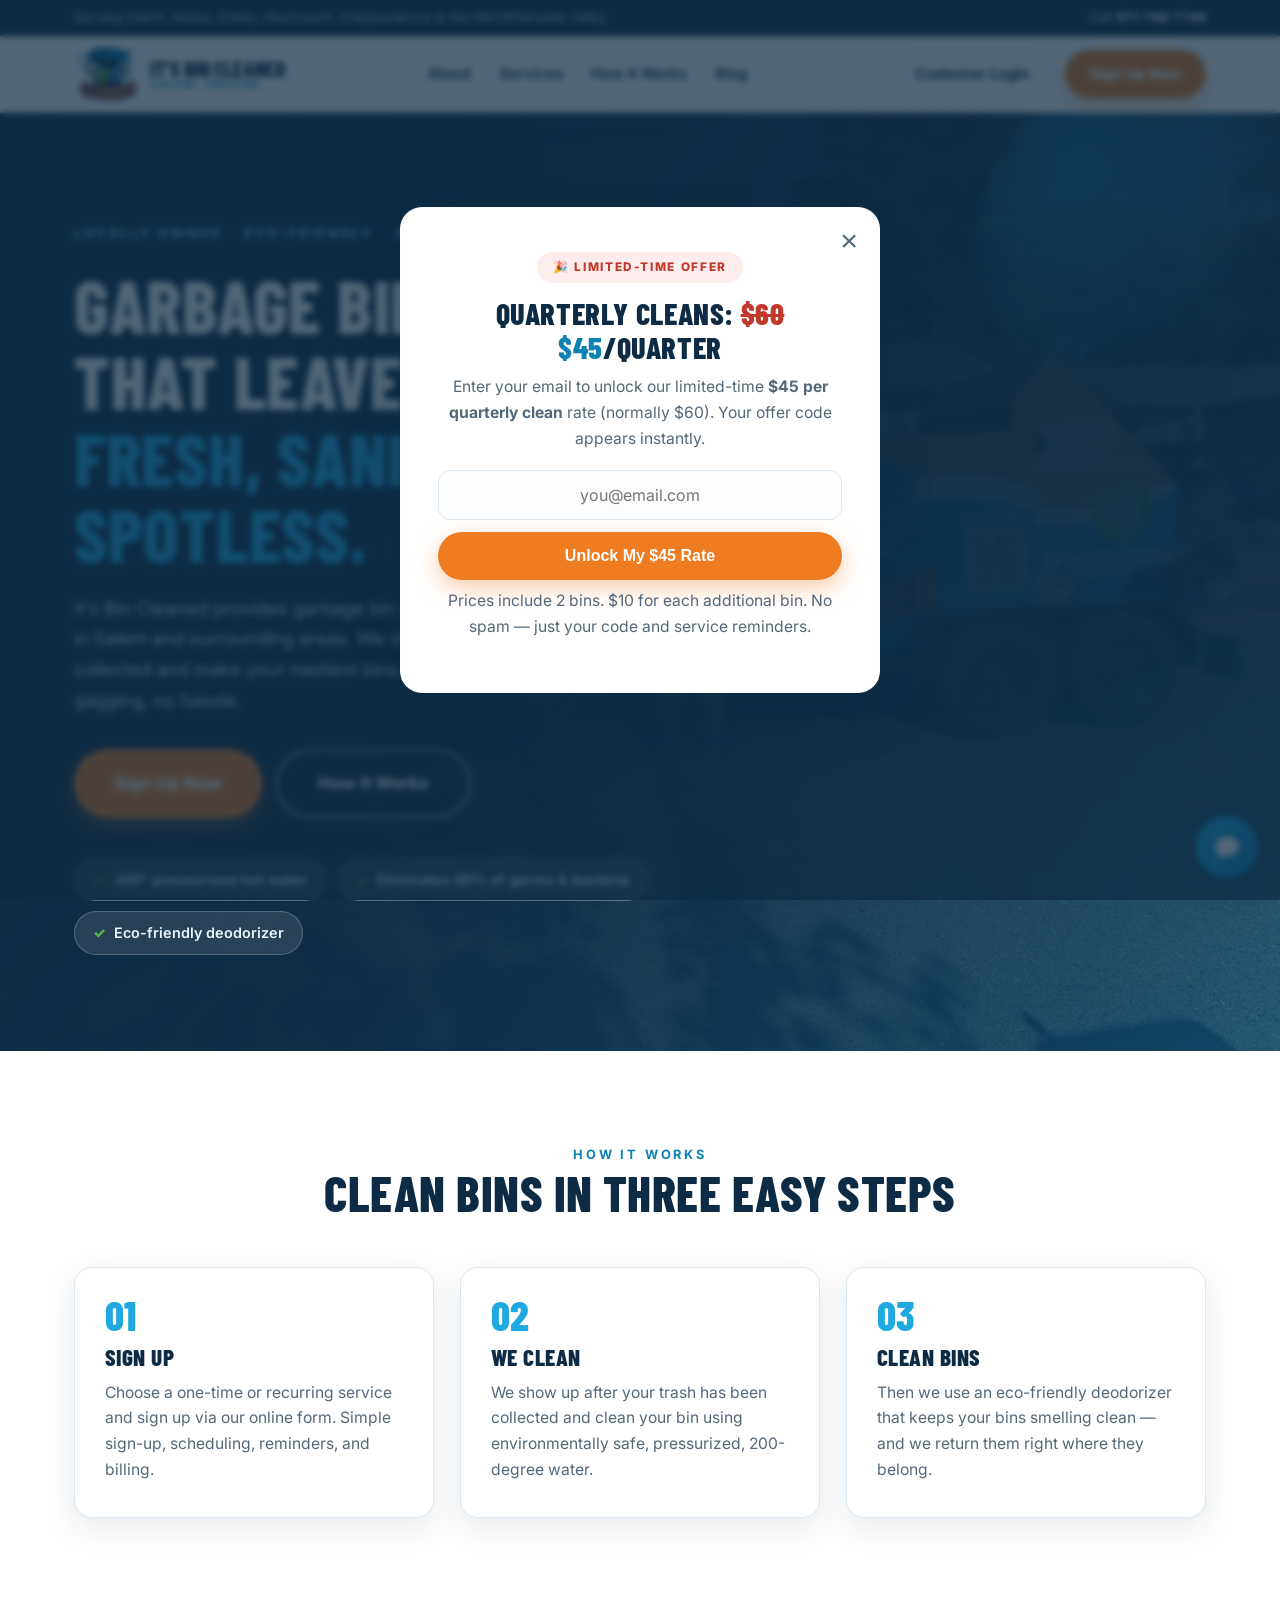
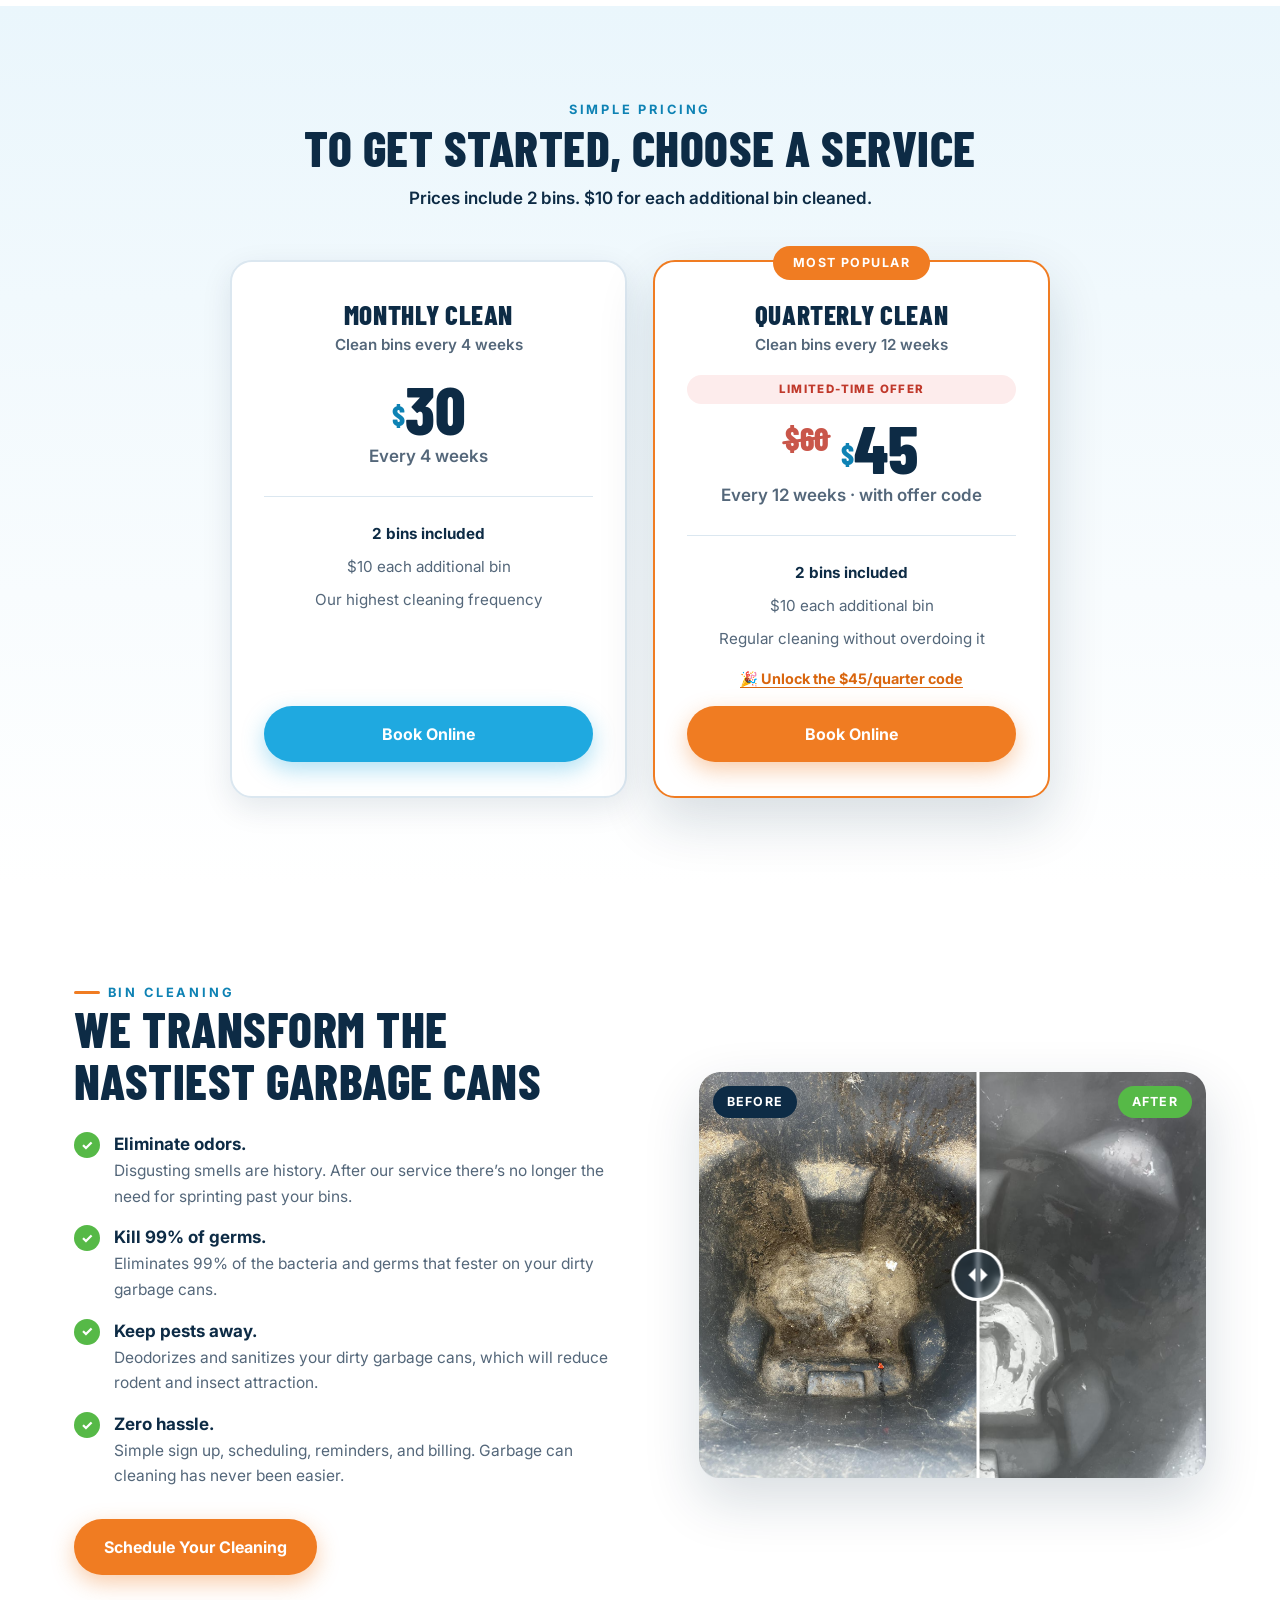
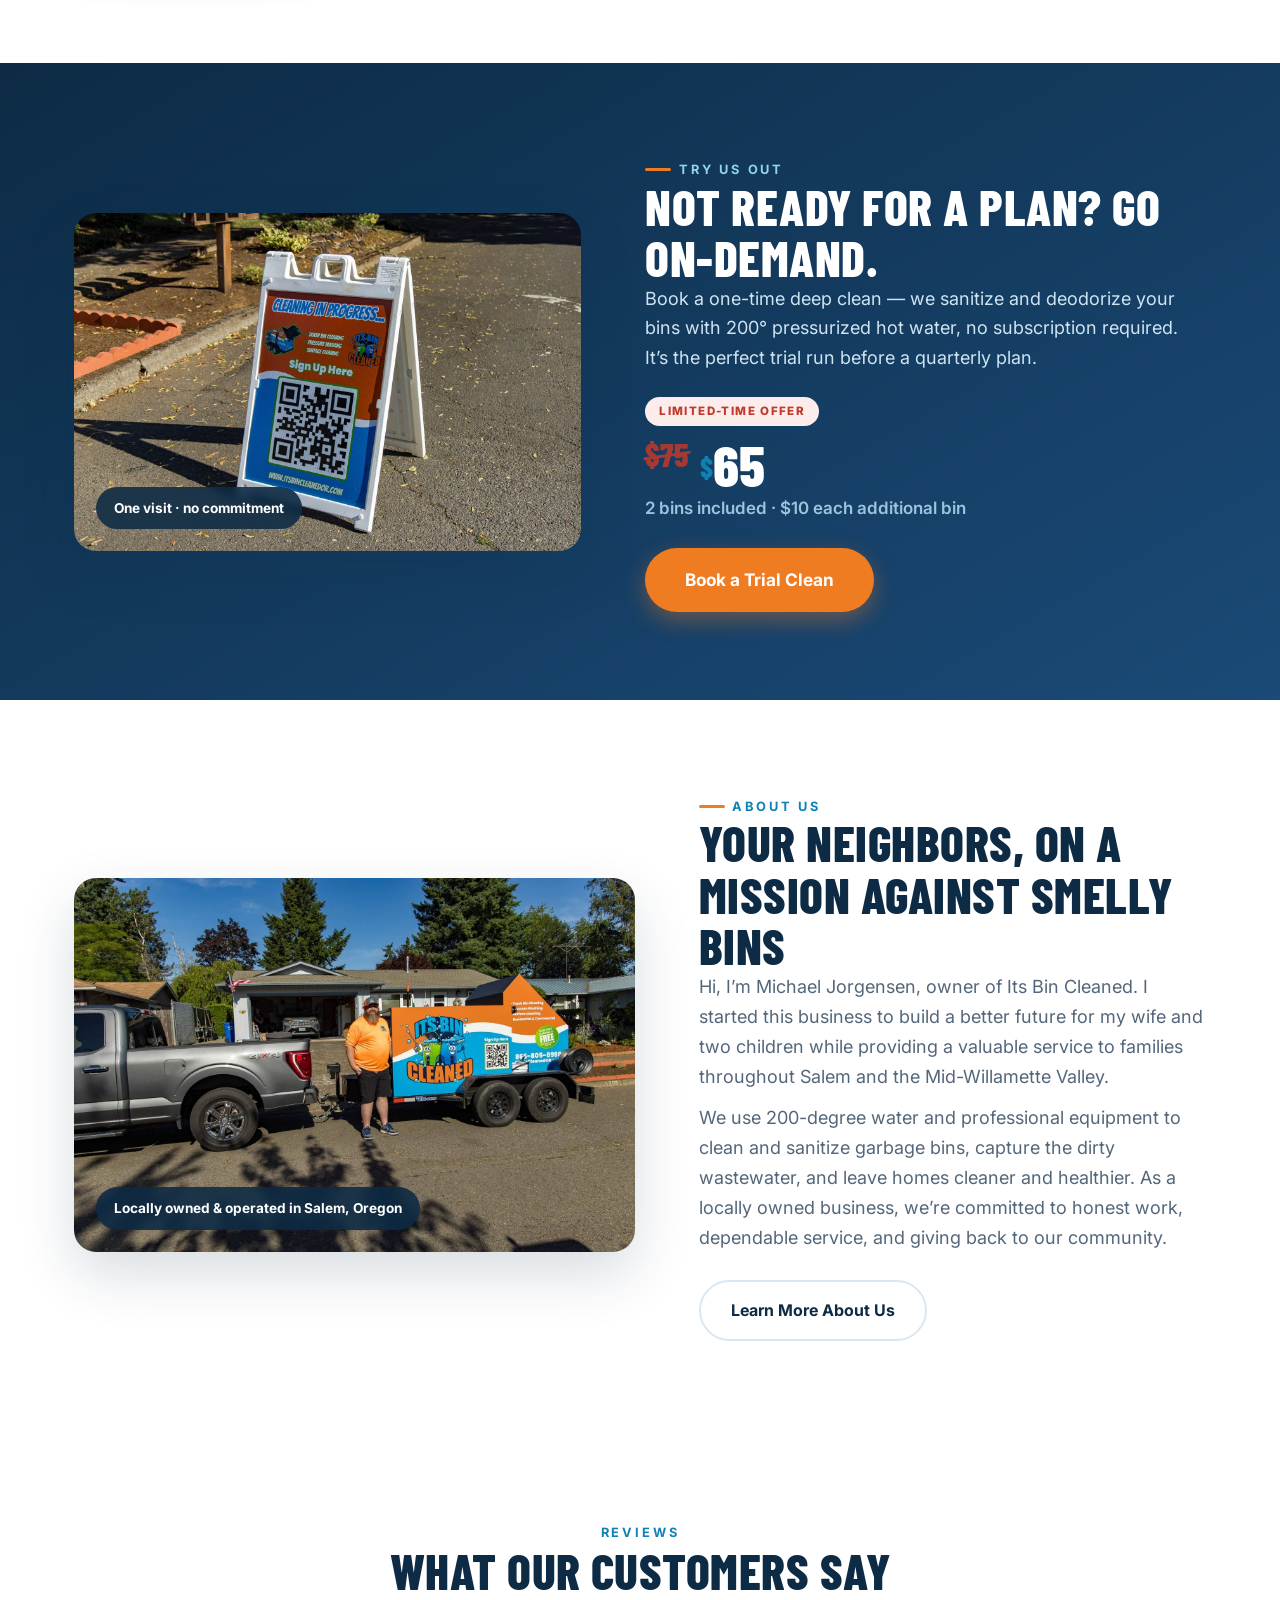
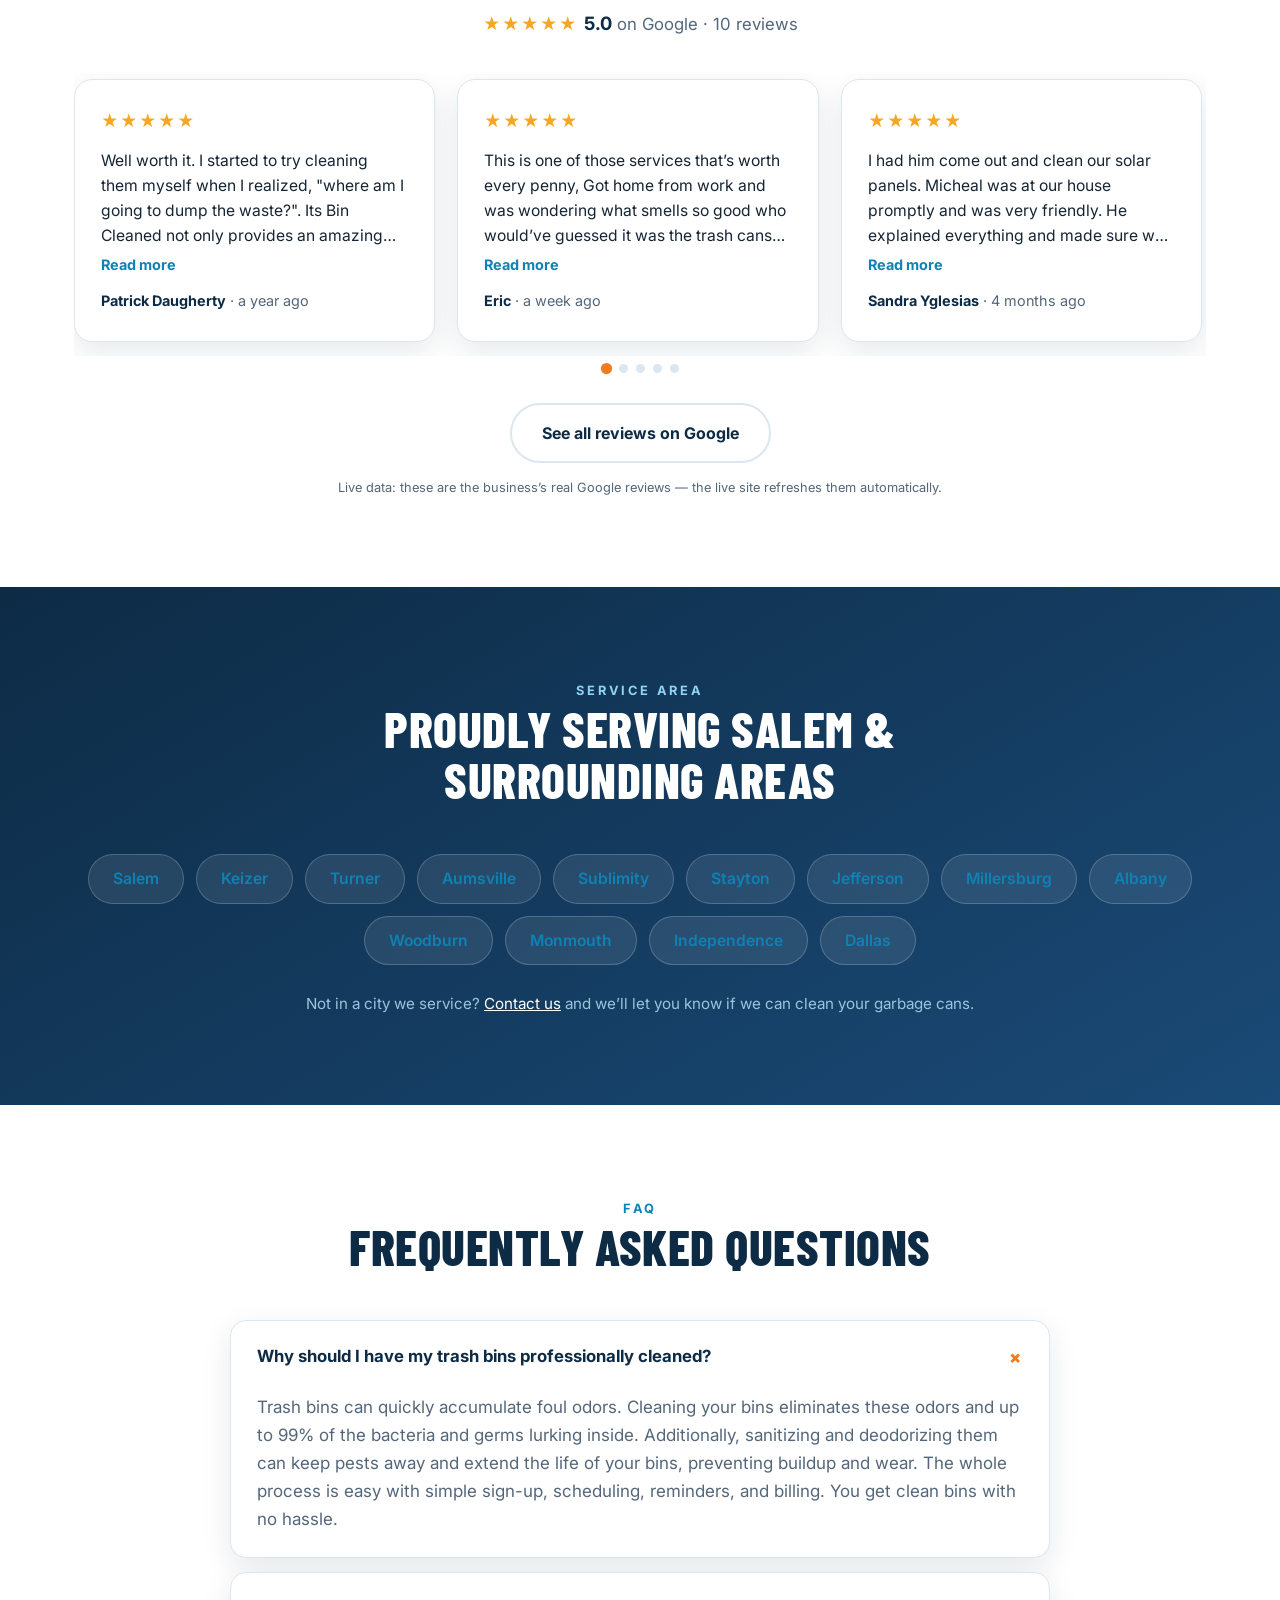
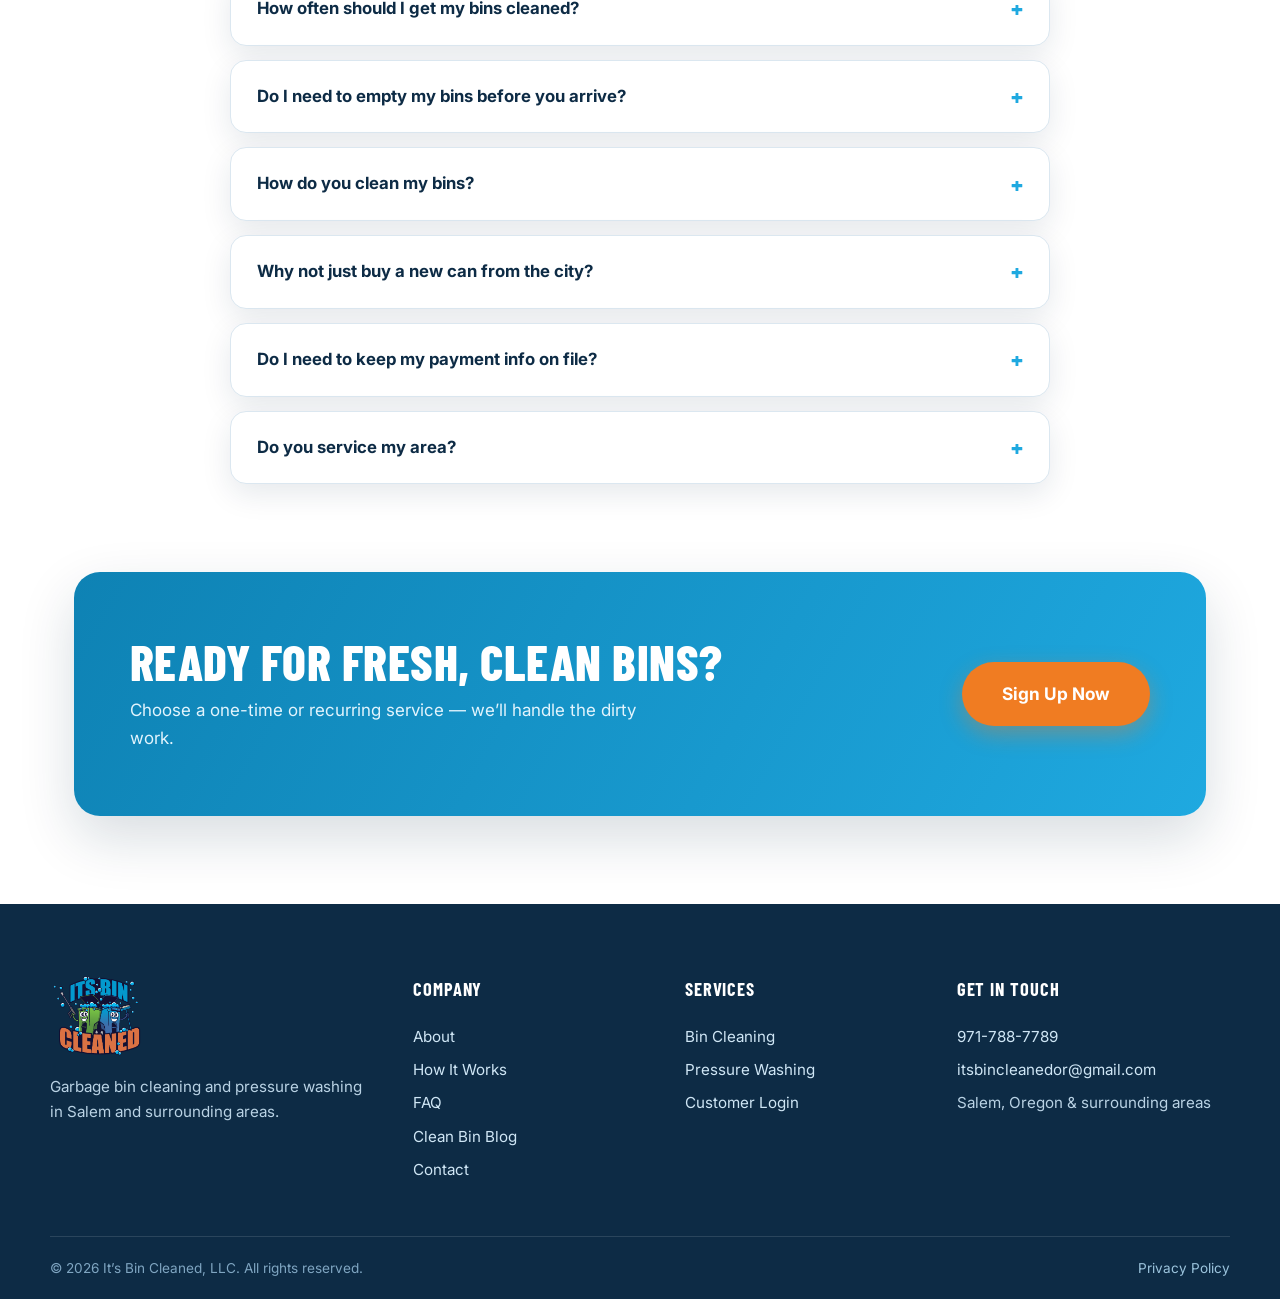
==== index.html @ 4ec465d2 "Remove pressure washing section from homepage; restore clean on-demand band Co-Authored-By: Claude F" ====
<!DOCTYPE html>
<html lang="en">
<head>
<meta charset="UTF-8">
<meta name="viewport" content="width=device-width, initial-scale=1">
<title>It’s Bin Cleaned – Garbage Bin & Pressure Washing in Salem, OR</title>
<meta name="robots" content="noindex, nofollow">
<meta name="description" content="It’s Bin Cleaned offers eco‑friendly garbage‑bin cleaning and pressure‑washing services in Salem and surrounding areas.">
<link rel="preconnect" href="https://fonts.googleapis.com">
<link href="https://fonts.googleapis.com/css2?family=Barlow+Condensed:wght@700;800&family=Inter:wght@400;600;700;800&display=swap" rel="stylesheet">
<link rel="stylesheet" href="assets/main.css">
</head>
<body>

<header class="site-header">
  <div class="topbar">
    <div class="wrap">
      <span class="tb-areas">Serving Salem, Keizer, Dallas, Monmouth, Independence &amp; the Mid-Willamette Valley</span>
      <span>Call <a href="tel:9717887789">971-788-7789</a></span>
    </div>
  </div>
  <div class="wrap nav-row">
    <a class="brand" href="index.html">
      <img src="assets/logo.png" alt="It's Bin Cleaned logo">
      <span class="brand-name">It’s Bin Cleaned<span>Salem, Oregon</span></span>
    </a>
    <nav class="main-nav" id="mainNav">
      <ul>
        <li><a href="#">About</a>
          <ul>
            <li><a href="#faq">FAQ</a></li>
          </ul>
        </li>
        <li><a href="#">Services</a>
          <ul>
            <li><a href="#">Bin Cleaning</a></li>
            <li><a href="#">Pressure Washing</a></li>
          </ul>
        </li>
        <li><a href="#how">How It Works</a></li>
        <li><a href="#">Blog</a></li>
      </ul>
    </nav>
    <div class="header-cta">
      <a class="btn btn-outline" href="https://itsbincleanedor.iserviceroutes.com" target="_blank" rel="noopener">Customer Login</a>
      <a class="btn btn-primary" href="#pricing">Sign Up Now</a>
      <button class="nav-toggle" id="navToggle" aria-label="Menu"><span></span><span></span><span></span></button>
    </div>
  </div>
</header>

<!-- HERO -->
<section class="hero">
  <div class="hero-bg" style="background-image:url('assets/tech-trailer.jpg')"></div>
  <div class="hero-fade"></div>
  <div class="bubbles"></div>
  <div class="wrap">
    <div class="hero-inner">
      <div class="hero-badges"><span>Locally Owned</span><span>Eco-Friendly</span><span>Salem &amp; Surrounding Areas</span></div>
      <h1>Garbage bin cleaning that leaves your cans <em>fresh, sanitized &amp; spotless.</em></h1>
      <p>It’s Bin Cleaned provides garbage bin cleaning and pressure washing in Salem and surrounding areas. We show up after your trash is collected and make your nastiest bins like new — no hoses, no gagging, no hassle.</p>
      <div class="hero-actions">
        <a class="btn btn-primary btn-lg" href="#pricing">Sign Up Now</a>
        <a class="btn btn-ghost btn-lg" href="#how">How It Works</a>
      </div>
      <div class="hero-chips">
        <span class="chip">200° pressurized hot water</span>
        <span class="chip">Eliminates 99% of germs &amp; bacteria</span>
        <span class="chip">Eco-friendly deodorizer</span>
      </div>
    </div>
  </div>
</section>

<!-- HOW IT WORKS -->
<section class="section" id="how">
  <div class="wrap">
    <div class="section-head center">
      <span class="kicker">How It Works</span>
      <h2>Clean bins in three easy steps</h2>
    </div>
    <div class="grid grid-3">
      <div class="card step-card">
        <div class="step-num">01</div>
        <h3>Sign Up</h3>
        <p>Choose a one-time or recurring service and sign up via our online form. Simple sign-up, scheduling, reminders, and billing.</p>
      </div>
      <div class="card step-card">
        <div class="step-num">02</div>
        <h3>We Clean</h3>
        <p>We show up after your trash has been collected and clean your bin using environmentally safe, pressurized, 200-degree water.</p>
      </div>
      <div class="card step-card">
        <div class="step-num">03</div>
        <h3>Clean Bins</h3>
        <p>Then we use an eco-friendly deodorizer that keeps your bins smelling clean — and we return them right where they belong.</p>
      </div>
    </div>
  </div>
</section>

<!-- PRICING -->
<section class="section pricing-section" id="pricing">
  <div class="wrap">
    <div class="section-head center">
      <span class="kicker">Simple Pricing</span>
      <h2>To get started, choose a service</h2>
      <p class="price-note">Prices include 2 bins. $10 for each additional bin cleaned.</p>
    </div>
    <div class="grid grid-2 price-grid price-grid-2">
      <div class="price-card">
        <h3>Monthly Clean</h3>
        <p class="freq">Clean bins every 4 weeks</p>
        <div class="price-amount"><sup>$</sup>30</div>
        <p class="price-per">Every 4 weeks</p>
        <ul class="price-includes">
          <li><strong>2 bins included</strong></li>
          <li>$10 each additional bin</li>
          <li>Our highest cleaning frequency</li>
        </ul>
        <a class="btn btn-blue" href="https://itsbincleanedor.iserviceroutes.com/checkout.html?prId=T6NJ2P6HB8DCC8E6B18ADA303736C33E60BF7E45E9E74D48C61215522068F731F6551E4F" target="_blank" rel="noopener">Book Online</a>
      </div>
      <div class="price-card popular">
        <span class="popular-tag">Most Popular</span>
        <h3>Quarterly Clean</h3>
        <p class="freq">Clean bins every 12 weeks</p>
        <div class="offer-flag">Limited-Time Offer</div>
        <div class="price-amount"><span class="price-compare">$60</span><sup>$</sup>45</div>
        <p class="price-per">Every 12 weeks &middot; with offer code</p>
        <ul class="price-includes">
          <li><strong>2 bins included</strong></li>
          <li>$10 each additional bin</li>
          <li>Regular cleaning without overdoing it</li>
        </ul>
        <button type="button" class="offer-link js-open-offer">&#127881; Unlock the $45/quarter code</button>
        <a class="btn btn-primary" href="https://itsbincleanedor.iserviceroutes.com/checkout.html?prId=AEEMMD9C8D7D50AEBC8DDB5373598B0B365D0BDE9B2D2D3ED769F300CF2C013D10E8C121" target="_blank" rel="noopener">Book Online</a>
      </div>
    </div>
  </div>
</section>

<!-- WHY / BENEFITS -->
<section class="section">
  <div class="wrap split">
    <div>
      <span class="kicker">Bin Cleaning</span>
      <h2>We transform the nastiest garbage cans</h2>
      <ul class="checklist">
        <li><span class="ck">✓</span><div><strong>Eliminate odors.</strong><p>Disgusting smells are history. After our service there’s no longer the need for sprinting past your bins.</p></div></li>
        <li><span class="ck">✓</span><div><strong>Kill 99% of germs.</strong><p>Eliminates 99% of the bacteria and germs that fester on your dirty garbage cans.</p></div></li>
        <li><span class="ck">✓</span><div><strong>Keep pests away.</strong><p>Deodorizes and sanitizes your dirty garbage cans, which will reduce rodent and insect attraction.</p></div></li>
        <li><span class="ck">✓</span><div><strong>Zero hassle.</strong><p>Simple sign up, scheduling, reminders, and billing. Garbage can cleaning has never been easier.</p></div></li>
      </ul>
      <a class="btn btn-primary" href="#pricing">Schedule Your Cleaning</a>
    </div>
    <div class="split-media">
      <div class="ba-slider">
        <img src="assets/ba-grey-after.jpg" alt="After — a spotless, sanitized bin">
        <div class="ba-top"><img src="assets/ba-grey-before.jpg" alt="Before — a filthy bin"></div>
        <div class="ba-line"><span class="ba-knob"></span></div>
        <span class="ba-cap before">Before</span>
        <span class="ba-cap after">After</span>
      </div>
    </div>
  </div>
</section>


<!-- ON-DEMAND / TRIAL -->
<section class="section band">
  <div class="wrap split rev">
    <div class="split-media">
      <img src="assets/sign.jpg" alt="It's Bin Cleaned cleaning in progress sign">
      <span class="media-tag">One visit &middot; no commitment</span>
    </div>
    <div>
      <span class="kicker" style="color:#8fd4f2">Try Us Out</span>
      <h2>Not ready for a plan? Go on-demand.</h2>
      <p class="lead">Book a one-time deep clean &mdash; we sanitize and deodorize your bins with 200&deg; pressurized hot water, no subscription required. It&rsquo;s the perfect trial run before a quarterly plan.</p>
      <div class="ondemand-inline">
        <div class="offer-flag">Limited-Time Offer</div>
        <div class="price-amount" style="color:#fff"><span class="price-compare">$75</span><sup>$</sup><span style="color:#fff">65</span></div>
        <p class="price-per" style="color:#9cc4dd">2 bins included &middot; $10 each additional bin</p>
      </div>
      <a class="btn btn-primary btn-lg" href="https://itsbincleanedor.iserviceroutes.com/TryUsOut/checkout.html" target="_blank" rel="noopener">Book a Trial Clean</a>
    </div>
  </div>
</section>

<!-- ABOUT -->
<section class="section">
  <div class="wrap split">
    <div class="split-media">
      <img src="assets/tech-trailer.jpg" alt="Owner Michael Jorgensen with the It's Bin Cleaned trailer">
      <span class="media-tag">Locally owned &amp; operated in Salem, Oregon</span>
    </div>
    <div>
      <span class="kicker">About Us</span>
      <h2>Your neighbors, on a mission against smelly bins</h2>
      <p class="lead">Hi, I’m Michael Jorgensen, owner of Its Bin Cleaned. I started this business to build a better future for my wife and two children while providing a valuable service to families throughout Salem and the Mid-Willamette Valley.</p>
      <p class="lead" style="margin-top:12px">We use 200-degree water and professional equipment to clean and sanitize garbage bins, capture the dirty wastewater, and leave homes cleaner and healthier. As a locally owned business, we’re committed to honest work, dependable service, and giving back to our community.</p>
      <a class="btn btn-outline" style="margin-top:28px" href="#">Learn More About Us</a>
    </div>
  </div>
</section>

<!-- GOOGLE REVIEWS (preview shows sample cards — live site pulls real Google reviews via Places API) -->
<section class="section reviews-section">
  <div class="wrap">
    <div class="section-head center" style="margin-bottom:34px">
      <span class="kicker">Reviews</span>
      <h2>What our customers say</h2>
      <p class="rev-agg"><span class="rev-stars">★★★★★</span><strong>5.0</strong> on Google · 10 reviews</p>
    </div>
    <div class="rev-carousel" data-linkable="1">
      <div class="rev-track">
          <blockquote class="rev-card" data-review-url="https://www.google.com/maps/contrib/110021182449052267607/reviews">
            <span class="rev-stars">★★★★★</span>
            <p class="rev-text clamp4">Well worth it. I started to try cleaning them myself when I realized, &quot;where am I going to dump the waste?&quot;. Its Bin Cleaned not only provides an amazing service it is eco friendly and gives home owners a responsible way to get rid of waste (ie not dumping nasty waste water in the streets). Also great customer service and communication.  5-stars all day.</p>
            <footer><strong>Patrick Daugherty</strong> · <span>a year ago</span></footer>
          </blockquote>
          <blockquote class="rev-card" data-review-url="https://www.google.com/maps/contrib/115891867887759428416/reviews">
            <span class="rev-stars">★★★★★</span>
            <p class="rev-text clamp4">This is one of those services that’s worth every penny, Got home from work and was wondering what smells so good who would’ve guessed it was the trash cans 10/10 recommend this service!</p>
            <footer><strong>Eric</strong> · <span>a week ago</span></footer>
          </blockquote>
          <blockquote class="rev-card" data-review-url="https://www.google.com/maps/contrib/115898729878051631211/reviews">
            <span class="rev-stars">★★★★★</span>
            <p class="rev-text clamp4">I had him come out and clean our solar panels.  Micheal was at our house promptly and was very friendly.  He explained everything and made sure we had our panels turned off then turned back on after the cleaning.  He did a great job and was professional. I wish I had before and after pictures because they look brand new!! I would recommend him for any cleaning need.  I Wil definitely have him out again when they need cleaning.</p>
            <footer><strong>Sandra Yglesias</strong> · <span>4 months ago</span></footer>
          </blockquote>
          <blockquote class="rev-card" data-review-url="https://www.google.com/maps/contrib/104339186506409898502/reviews">
            <span class="rev-stars">★★★★★</span>
            <p class="rev-text clamp4">Awesome service to Homeowner to have the garbage/yard debris bins clean. They not only clean inside but clean the outside.  They also move the bins back up to house.  The fragrance they spray when done is very pleasant.  They get 100% from me and I highly recommend. 💗💗 Homeowner Linda</p>
            <footer><strong>Linda Zollner</strong> · <span>a year ago</span></footer>
          </blockquote>
          <blockquote class="rev-card" data-review-url="https://www.google.com/maps/contrib/117979692772365015786/reviews">
            <span class="rev-stars">★★★★★</span>
            <p class="rev-text clamp4">They did an incredible job cleaning my bins and power washing my deck and sidewalk. Highly recommended!</p>
            <footer><strong>Jacob Espinoza</strong> · <span>a year ago</span></footer>
          </blockquote>
        </div>
      <div class="rev-dots" role="tablist"></div>
    </div>
    <p class="center" style="margin-top:30px">
      <a class="btn btn-outline" href="https://maps.google.com/?cid=12427681249210747941" target="_blank" rel="noopener">See all reviews on Google</a>
    </p>
    <p class="center" style="margin-top:14px;font-size:.8rem;color:var(--muted)">Live data: these are the business’s real Google reviews — the live site refreshes them automatically.</p>
  </div>
</section>

<!-- SERVICE AREAS -->
<section class="section band">
  <div class="wrap center">
    <div class="section-head center">
      <span class="kicker" style="color:#8fd4f2">Service Area</span>
      <h2>Proudly serving Salem &amp; surrounding areas</h2>
    </div>
    <div class="area-grid" style="justify-content:center">
      <a class="area-pill" href="bin-cleaning-salem.html" title="Preview: all cities open the Salem sample page">Salem</a>
      <a class="area-pill" href="bin-cleaning-salem.html" title="Preview: all cities open the Salem sample page">Keizer</a>
      <a class="area-pill" href="bin-cleaning-salem.html" title="Preview: all cities open the Salem sample page">Turner</a>
      <a class="area-pill" href="bin-cleaning-salem.html" title="Preview: all cities open the Salem sample page">Aumsville</a>
      <a class="area-pill" href="bin-cleaning-salem.html" title="Preview: all cities open the Salem sample page">Sublimity</a>
      <a class="area-pill" href="bin-cleaning-salem.html" title="Preview: all cities open the Salem sample page">Stayton</a>
      <a class="area-pill" href="bin-cleaning-salem.html" title="Preview: all cities open the Salem sample page">Jefferson</a>
      <a class="area-pill" href="bin-cleaning-salem.html" title="Preview: all cities open the Salem sample page">Millersburg</a>
      <a class="area-pill" href="bin-cleaning-salem.html" title="Preview: all cities open the Salem sample page">Albany</a>
      <a class="area-pill" href="bin-cleaning-salem.html" title="Preview: all cities open the Salem sample page">Woodburn</a>
      <a class="area-pill" href="bin-cleaning-salem.html" title="Preview: all cities open the Salem sample page">Monmouth</a>
      <a class="area-pill" href="bin-cleaning-salem.html" title="Preview: all cities open the Salem sample page">Independence</a>
      <a class="area-pill" href="bin-cleaning-salem.html" title="Preview: all cities open the Salem sample page">Dallas</a>
    </div>
    <p class="foot-note">Not in a city we service? <a href="#">Contact us</a> and we’ll let you know if we can clean your garbage cans.</p>
  </div>
</section>

<!-- FAQ -->
<section class="section" id="faq">
  <div class="wrap">
    <div class="section-head center">
      <span class="kicker">FAQ</span>
      <h2>Frequently asked questions</h2>
    </div>
    <div class="faq-list">
      <details class="faq-item" open>
        <summary>Why should I have my trash bins professionally cleaned?</summary>
        <div class="faq-body">Trash bins can quickly accumulate foul odors. Cleaning your bins eliminates these odors and up to 99% of the bacteria and germs lurking inside. Additionally, sanitizing and deodorizing them can keep pests away and extend the life of your bins, preventing buildup and wear. The whole process is easy with simple sign-up, scheduling, reminders, and billing. You get clean bins with no hassle.</div>
      </details>
      <details class="faq-item">
        <summary>How often should I get my bins cleaned?</summary>
        <div class="faq-body">We recommend monthly cleaning, but this can vary depending on your trash volume and household size.</div>
      </details>
      <details class="faq-item">
        <summary>Do I need to empty my bins before you arrive?</summary>
        <div class="faq-body">Yes, we need empty garbage cans to clean. We schedule your stops to arrive the day after trash pickup to help minimize any garbage in your cans. If you have to put garbage in your cans before cleaning, please bag the trash and we will remove it and put it back.</div>
      </details>
      <details class="faq-item">
        <summary>How do you clean my bins?</summary>
        <div class="faq-body">We use a 200-degree high pressure system that kills 99% of bacteria inside of the bin, and then we blast the entire outside of the bin leaving it clean and sanitized, after spraying it with a deodorizer.</div>
      </details>
      <details class="faq-item">
        <summary>Why not just buy a new can from the city?</summary>
        <div class="faq-body">You could &mdash; but most cities only let you swap <b>one can per year</b>, and it typically costs about <b>$50</b>. And a brand-new can starts collecting the same grime on day one. For less than the price of that single swap, our quarterly plan deep-cleans and sanitizes your bins <b>four times a year</b> &mdash; so they stay fresh all year long, not just the week the new can shows up.</div>
      </details>
      <details class="faq-item">
        <summary>Do I need to keep my payment info on file?</summary>
        <div class="faq-body">Yes, you will need to enter your payment info on a secure payment portal for a recurring service.</div>
      </details>
      <details class="faq-item">
        <summary>Do you service my area?</summary>
        <div class="faq-body">Our service areas: Salem, Keizer, Turner, Aumsville, Sublimity, Stayton, Jefferson, Millersburg, Albany, and Woodburn. If you are not in a city we service but would like to see if we can clean your garbage cans, please contact us.</div>
      </details>
    </div>
  </div>
</section>

<!-- CTA -->
<section class="section" style="padding-top:0">
  <div class="wrap">
    <div class="cta-banner">
      <div>
        <h2>Ready for fresh, clean bins?</h2>
        <p>Choose a one-time or recurring service — we’ll handle the dirty work.</p>
      </div>
      <a class="btn btn-primary btn-lg" href="#pricing">Sign Up Now</a>
    </div>
  </div>
</section>

<footer class="site-footer">
  <div class="wrap footer-grid">
    <div class="footer-brand">
      <img src="assets/logo.png" alt="It's Bin Cleaned logo">
      <p>Garbage bin cleaning and pressure washing in Salem and surrounding areas.</p>
    </div>
    <div>
      <h4>Company</h4>
      <ul>
        <li><a href="#">About</a></li>
        <li><a href="#">How It Works</a></li>
        <li><a href="#">FAQ</a></li>
        <li><a href="#">Clean Bin Blog</a></li>
        <li><a href="#">Contact</a></li>
      </ul>
    </div>
    <div>
      <h4>Services</h4>
      <ul>
        <li><a href="#">Bin Cleaning</a></li>
        <li><a href="#">Pressure Washing</a></li>
        <li><a href="https://itsbincleanedor.iserviceroutes.com" target="_blank" rel="noopener">Customer Login</a></li>
      </ul>
    </div>
    <div>
      <h4>Get In Touch</h4>
      <ul>
        <li><a href="tel:9717887789">971-788-7789</a></li>
        <li><a href="mailto:itsbincleanedor@gmail.com">itsbincleanedor@gmail.com</a></li>
        <li>Salem, Oregon &amp; surrounding areas</li>
      </ul>
    </div>
  </div>
  <div class="wrap footer-bottom">
    <span>© 2026 It’s Bin Cleaned, LLC. All rights reserved.</span>
    <span><a href="#">Privacy Policy</a></span>
  </div>
</footer>


<script>
document.getElementById('navToggle').addEventListener('click',function(){
  document.getElementById('mainNav').classList.toggle('open');
});
</script>

<!-- Limited-time quarterly offer popup (preview demo mode: email not stored) -->
<div class="ibc-modal" id="ibcOfferModal" hidden data-code="CLEAN45">
  <div class="ibc-modal-backdrop" data-close></div>
  <div class="ibc-modal-card" role="dialog" aria-modal="true" aria-labelledby="ibcOfferTitle">
    <button type="button" class="ibc-modal-x" data-close aria-label="Close">&times;</button>
    <div class="ibc-modal-step" data-step="form">
      <div class="ibc-modal-flag">&#127881; Limited-Time Offer</div>
      <h3 id="ibcOfferTitle">Quarterly cleans: <s>$60</s> <em>$45</em>/quarter</h3>
      <p>Enter your email to unlock our limited-time <b>$45 per quarterly clean</b> rate (normally $60). Your offer code appears instantly.</p>
      <form class="ibc-offer-form" novalidate>
        <p class="ibc-hp" aria-hidden="true"><input type="text" name="ibc_website" tabindex="-1" autocomplete="off"></p>
        <input type="email" name="email" required placeholder="you@email.com" aria-label="Email address">
        <button type="submit" class="btn btn-primary">Unlock My $45 Rate</button>
      </form>
      <p class="ibc-modal-fine">Prices include 2 bins. $10 for each additional bin. No spam &mdash; just your code and service reminders.</p>
      <p class="ibc-offer-err" hidden>Please enter a valid email address.</p>
    </div>
    <div class="ibc-modal-step" data-step="done" hidden>
      <div class="ibc-modal-flag ok">&#10003; Offer Unlocked</div>
      <h3>Your code:</h3>
      <div class="ibc-offer-code">CLEAN45</div>
      <p>Use this code when you sign up for a <b>Quarterly Clean</b> to lock in $45/quarter.</p>
      <a class="btn btn-primary btn-lg" href="https://itsbincleanedor.iserviceroutes.com/checkout.html?prId=AEEMMD9C8D7D50AEBC8DDB5373598B0B365D0BDE9B2D2D3ED769F300CF2C013D10E8C121" target="_blank" rel="noopener">Sign Up with My Code</a>
    </div>
  </div>
</div>
<script>
(function () {
  var modal = document.getElementById('ibcOfferModal');
  if (!modal) return;
  var KEY = 'ibc_offer_seen_preview';
  function open() { modal.hidden = false; document.body.style.overflow = 'hidden'; }
  function close() { modal.hidden = true; document.body.style.overflow = ''; try { localStorage.setItem(KEY, '1'); } catch (e) {} }
  modal.addEventListener('click', function (e) { if (e.target.hasAttribute && e.target.hasAttribute('data-close')) close(); });
  document.addEventListener('keydown', function (e) { if (e.key === 'Escape' && !modal.hidden) close(); });
  document.addEventListener('click', function (e) {
    var btn = e.target.closest && e.target.closest('.js-open-offer');
    if (btn) { e.preventDefault(); open(); }
  });
  var seen = false;
  try { seen = localStorage.getItem(KEY) === '1'; } catch (e) {}
  if (!seen) setTimeout(open, 2600);
  modal.querySelector('.ibc-offer-form').addEventListener('submit', function (e) {
    e.preventDefault();
    var email = modal.querySelector('input[type=email]').value.trim();
    var err = modal.querySelector('.ibc-offer-err');
    if (!/^[^@\s]+@[^@\s]+\.[^@\s]+$/.test(email)) { err.hidden = false; return; }
    err.hidden = true;
    modal.querySelector('[data-step=form]').hidden = true;
    modal.querySelector('[data-step=done]').hidden = false;
    try { localStorage.setItem(KEY, '1'); } catch (e) {}
  });
})();
</script>


<!-- CORNER CHAT WIDGET (demo mode in preview) -->
<div class="ibc-chat" id="ibcChat"
  data-endpoint=""
  data-areas="Salem, Keizer, Turner, Aumsville, Sublimity, Stayton, Jefferson, Millersburg, Albany, Woodburn, Monmouth, Independence, Dallas"
  data-price-month="30" data-price-quart="45" data-price-once="65"
  data-regular-quart="60" data-regular-once="75"
  data-checkout-month="https://itsbincleanedor.iserviceroutes.com/checkout.html?prId=T6NJ2P6HB8DCC8E6B18ADA303736C33E60BF7E45E9E74D48C61215522068F731F6551E4F"
  data-checkout-quart="https://itsbincleanedor.iserviceroutes.com/checkout.html?prId=AEEMMD9C8D7D50AEBC8DDB5373598B0B365D0BDE9B2D2D3ED769F300CF2C013D10E8C121"
  data-checkout-once="https://itsbincleanedor.iserviceroutes.com/TryUsOut/checkout.html"
  data-pw-url="#" data-how-url="#how">
  <button class="ibc-chat-bubble" id="ibcChatBubble" aria-label="Chat with us" aria-expanded="false">
    <svg class="ic-chat" viewBox="0 0 24 24" aria-hidden="true"><path d="M12 3C6.5 3 2 6.9 2 11.7c0 2.2 1 4.3 2.6 5.8-.2 1.5-.8 2.9-1.7 4 1.9-.2 3.7-.9 5.2-2 1.2.4 2.5.6 3.9.6 5.5 0 10-3.9 10-8.7S17.5 3 12 3z"/></svg>
    <svg class="ic-close" viewBox="0 0 24 24" aria-hidden="true"><path d="M18.3 5.7 12 12l6.3 6.3-1.4 1.4L10.6 13.4 4.3 19.7 2.9 18.3 9.2 12 2.9 5.7l1.4-1.4 6.3 6.3 6.3-6.3z"/></svg>
    <span class="ibc-chat-dot"></span>
  </button>
  <div class="ibc-chat-panel" hidden>
    <div class="ibc-chat-head">
      <img src="assets/logo.png" alt="">
      <div><strong>It&rsquo;s Bin Cleaned</strong><span>We usually reply by text within the hour</span></div>
      <button class="ibc-chat-x" aria-label="Close chat">&times;</button>
    </div>
    <div class="ibc-chat-body"></div>
    <div class="ibc-chat-chips"></div>
  </div>
</div>
<script src="assets/main.js"></script>
</body>
</html>
---- assets/main.css ----
/* ============================================================
   It's Bin Cleaned — main stylesheet
   Palette from brand logo: bright blue, deep navy, orange, green
   ============================================================ */
:root{
  --navy:#0d2b45;
  --navy-2:#12395e;
  --navy-3:#1a4a77;
  --blue:#1fa9e0;
  --blue-dark:#0e82b4;
  --sky:#eaf6fc;
  --sky-2:#d7edf8;
  --orange:#f07c22;
  --orange-dark:#d9660f;
  --green:#56b947;
  --ink:#152534;
  --muted:#54677a;
  --line:#dbe7f0;
  --white:#fff;
  --radius:18px;
  --shadow:0 10px 30px rgba(13,43,69,.10);
  --shadow-lg:0 22px 55px rgba(13,43,69,.16);
  --font-display:"Barlow Condensed",Impact,sans-serif;
  --font-body:"Inter",-apple-system,BlinkMacSystemFont,"Segoe UI",sans-serif;
}
*{margin:0;padding:0;box-sizing:border-box}
html{scroll-behavior:smooth}
body{font-family:var(--font-body);color:var(--ink);line-height:1.65;font-size:17px;background:var(--white);-webkit-font-smoothing:antialiased}
img{max-width:100%;display:block}
a{color:var(--blue-dark);text-decoration:none}
ul{list-style:none}
.wrap{max-width:1180px;margin:0 auto;padding:0 24px}

/* ---------- type ---------- */
h1,h2,h3,.display{font-family:var(--font-display);font-weight:800;line-height:1.04;text-transform:uppercase;letter-spacing:.01em;color:var(--navy)}
h1{font-size:clamp(2.6rem,6vw,4.6rem)}
h2{font-size:clamp(2rem,4.2vw,3.1rem)}
h3{font-size:1.45rem;letter-spacing:.02em}
.kicker{display:inline-flex;align-items:center;gap:.6em;font-family:var(--font-body);font-weight:700;font-size:.8rem;letter-spacing:.22em;text-transform:uppercase;color:var(--blue-dark)}
.kicker::before{content:"";width:26px;height:3px;border-radius:2px;background:var(--orange)}
.lead{font-size:1.13rem;color:var(--muted);max-width:640px}
.section{padding:88px 0}
.section-head{max-width:720px;margin-bottom:48px}
.section-head .lead{margin-top:14px}
.center{text-align:center}
.center .section-head{margin-left:auto;margin-right:auto}
.section-head.center{margin-left:auto;margin-right:auto}
.center .lead{margin-left:auto;margin-right:auto}
.center .kicker::before{display:none}

/* ---------- buttons ---------- */
.btn{display:inline-flex;align-items:center;justify-content:center;gap:.5em;font-weight:700;font-size:1rem;padding:15px 30px;border-radius:999px;border:0;cursor:pointer;transition:transform .15s,box-shadow .15s,background .15s;white-space:nowrap}
.btn-primary{background:var(--orange);color:#fff;box-shadow:0 8px 22px rgba(240,124,34,.38)}
.btn-primary:hover{background:var(--orange-dark);transform:translateY(-2px);color:#fff}
.btn-blue{background:var(--blue);color:#fff;box-shadow:0 8px 22px rgba(31,169,224,.35)}
.btn-blue:hover{background:var(--blue-dark);transform:translateY(-2px);color:#fff}
.btn-ghost{background:transparent;color:#fff;border:2px solid rgba(255,255,255,.55)}
.btn-ghost:hover{border-color:#fff;background:rgba(255,255,255,.1);color:#fff}
.btn-outline{background:#fff;color:var(--navy);border:2px solid var(--line)}
.btn-outline:hover{border-color:var(--blue);color:var(--blue-dark);transform:translateY(-2px)}
.btn-lg{padding:18px 40px;font-size:1.08rem}

/* ---------- header ---------- */
.site-header{position:sticky;top:0;z-index:80;background:rgba(255,255,255,.94);backdrop-filter:blur(10px);border-bottom:1px solid var(--line)}
.topbar{background:var(--navy);color:#cfe6f5;font-size:.83rem;padding:7px 0}
.topbar .wrap{display:flex;justify-content:space-between;align-items:center;gap:16px}
.topbar a{color:#fff;font-weight:600}
.topbar .tb-areas{opacity:.85;overflow:hidden;text-overflow:ellipsis;white-space:nowrap}
.nav-row{display:flex;align-items:center;justify-content:space-between;gap:24px;min-height:76px}
.brand{display:flex;align-items:center;gap:12px}
.brand img{height:58px;width:auto}
.brand-name{font-family:var(--font-display);font-weight:800;font-size:1.35rem;text-transform:uppercase;color:var(--navy);line-height:1}
.brand-name span{display:block;font-family:var(--font-body);font-weight:600;font-size:.68rem;letter-spacing:.14em;color:var(--blue-dark);text-transform:uppercase}
.main-nav{display:flex;align-items:center;gap:6px}
.main-nav>ul{display:flex;align-items:center;gap:2px}
.main-nav a{display:block;padding:10px 13px;font-weight:600;font-size:.95rem;color:var(--navy);border-radius:10px}
.main-nav a:hover{background:var(--sky);color:var(--blue-dark)}
.main-nav li{position:relative}
.main-nav li ul{position:absolute;top:100%;left:0;min-width:220px;background:#fff;border:1px solid var(--line);border-radius:14px;box-shadow:var(--shadow-lg);padding:8px;opacity:0;visibility:hidden;transform:translateY(8px);transition:.18s}
.main-nav li:hover>ul,.main-nav li:focus-within>ul{opacity:1;visibility:visible;transform:translateY(2px)}
.main-nav li ul a{padding:10px 14px}
.header-cta{display:flex;align-items:center;gap:10px}
.header-cta .btn{padding:12px 24px;font-size:.93rem}
.nav-toggle{display:none;background:none;border:0;cursor:pointer;padding:8px}
.nav-toggle span{display:block;width:26px;height:3px;border-radius:2px;background:var(--navy);margin:5px 0;transition:.2s}

/* ---------- hero ---------- */
.hero{position:relative;background:linear-gradient(160deg,var(--navy) 0%,var(--navy-2) 55%,var(--blue-dark) 130%);color:#fff;overflow:hidden}
.hero-bg{position:absolute;inset:0;background-size:cover;background-position:center;opacity:.28}
.hero-fade{position:absolute;inset:0;background:linear-gradient(100deg,rgba(13,43,69,.94) 30%,rgba(13,43,69,.55) 65%,rgba(13,43,69,.25))}
.hero .wrap{position:relative;z-index:2}
.hero-inner{padding:110px 0 96px;max-width:760px}
.hero-badges{display:flex;flex-wrap:wrap;gap:8px 22px;font-weight:700;font-size:.82rem;letter-spacing:.2em;text-transform:uppercase;color:#8fd4f2;margin-bottom:22px}
.hero h1{color:#fff;margin-bottom:20px}
.hero h1 em{font-style:normal;color:var(--blue)}
.hero p{font-size:1.16rem;color:#d9ecf7;max-width:600px;margin-bottom:34px}
.hero-actions{display:flex;flex-wrap:wrap;gap:14px;margin-bottom:40px}
.hero-chips{display:flex;flex-wrap:wrap;gap:10px}
.chip{display:inline-flex;align-items:center;gap:.55em;background:rgba(255,255,255,.1);border:1px solid rgba(255,255,255,.22);border-radius:999px;padding:9px 18px;font-size:.9rem;font-weight:600;color:#eaf6fc}
.chip::before{content:"✓";color:var(--green);font-weight:800}

/* bubbles accent */
.bubbles{position:absolute;right:-40px;top:-40px;width:340px;height:340px;border-radius:50%;background:radial-gradient(circle at 30% 30%,rgba(31,169,224,.35),transparent 65%);filter:blur(6px);pointer-events:none}

/* ---------- cards / grids ---------- */
.grid{display:grid;gap:26px}
.grid-3{grid-template-columns:repeat(3,1fr)}
.grid-4{grid-template-columns:repeat(4,1fr)}
.grid-2{grid-template-columns:repeat(2,1fr)}
.card{background:#fff;border:1px solid var(--line);border-radius:var(--radius);padding:34px 30px;box-shadow:var(--shadow)}
.icon-dot{width:56px;height:56px;border-radius:16px;background:var(--sky);display:flex;align-items:center;justify-content:center;font-size:1.6rem;margin-bottom:18px}
.card h3{margin-bottom:10px}
.card p{color:var(--muted);font-size:.98rem}

/* steps */
.step-num{font-family:var(--font-display);font-weight:800;font-size:2.6rem;color:var(--blue);line-height:1}
.step-card{position:relative;padding-top:26px}
.step-card .step-num{margin-bottom:10px}

/* ---------- pricing ---------- */
.pricing-section{background:linear-gradient(180deg,var(--sky) 0%,#fff 100%)}
.price-note{font-weight:600;color:var(--navy);margin-top:10px}
.price-grid{align-items:stretch}
.price-card{position:relative;display:flex;flex-direction:column;background:#fff;border:2px solid var(--line);border-radius:22px;padding:38px 32px 34px;text-align:center;box-shadow:var(--shadow);transition:transform .18s,box-shadow .18s}
.price-card:hover{transform:translateY(-6px);box-shadow:var(--shadow-lg)}
.price-card.popular{border-color:var(--orange);box-shadow:var(--shadow-lg)}
.popular-tag{position:absolute;top:-16px;left:50%;transform:translateX(-50%);background:var(--orange);color:#fff;font-weight:700;font-size:.78rem;letter-spacing:.12em;text-transform:uppercase;padding:7px 20px;border-radius:999px}
.price-card h3{font-size:1.7rem}
.price-card .freq{color:var(--muted);font-weight:600;font-size:.95rem;margin:4px 0 18px}
.price-amount{font-family:var(--font-display);font-weight:800;color:var(--navy);font-size:4.2rem;line-height:1}
.price-amount sup{font-size:1.8rem;top:-0.55rem;position:relative;vertical-align:baseline;color:var(--blue-dark)}
.price-per{color:var(--muted);font-weight:600;margin-bottom:20px}
.price-includes{border-top:1px solid var(--line);margin-top:6px;padding-top:20px;margin-bottom:26px;color:var(--muted);font-size:.95rem}
.price-includes li{padding:4px 0}
.price-includes strong{color:var(--navy)}
.price-card .btn{margin-top:auto}

/* ---------- split sections ---------- */
.split{display:grid;grid-template-columns:1.05fr .95fr;gap:64px;align-items:center}
.split.rev{grid-template-columns:.95fr 1.05fr}
.split-media{position:relative}
.split-media img{border-radius:22px;box-shadow:var(--shadow-lg);width:100%;height:100%;object-fit:cover}
.media-tag{position:absolute;left:22px;bottom:22px;background:rgba(13,43,69,.88);color:#fff;font-weight:700;font-size:.85rem;padding:10px 18px;border-radius:999px;backdrop-filter:blur(4px)}
.checklist{margin:24px 0 30px;display:grid;gap:14px}
.checklist li{display:flex;gap:14px;align-items:flex-start}
.checklist .ck{flex:0 0 26px;height:26px;border-radius:50%;background:var(--green);color:#fff;display:flex;align-items:center;justify-content:center;font-size:.85rem;font-weight:800;margin-top:2px}
.checklist strong{color:var(--navy)}
.checklist p{color:var(--muted);font-size:.97rem}

/* before/after */
.ba-grid{display:grid;grid-template-columns:1fr 1fr;gap:18px}
.ba-item{position:relative}
.ba-item img{border-radius:16px;height:260px;width:100%;object-fit:cover;box-shadow:var(--shadow)}
.ba-label{position:absolute;top:14px;left:14px;background:var(--navy);color:#fff;font-weight:700;font-size:.78rem;letter-spacing:.1em;text-transform:uppercase;padding:6px 14px;border-radius:999px}
.ba-item.after .ba-label{background:var(--green)}

/* ---------- dark band / areas ---------- */
.band{background:linear-gradient(150deg,var(--navy),var(--navy-3));color:#fff;position:relative;overflow:hidden}
.band h2{color:#fff}
.band .lead{color:#cfe4f2}
.area-grid{display:flex;flex-wrap:wrap;gap:12px;margin-top:34px}
.area-pill{background:rgba(255,255,255,.09);border:1px solid rgba(255,255,255,.2);border-radius:999px;padding:11px 24px;font-weight:600;font-size:.98rem}
.band .foot-note{margin-top:26px;color:#9cc4dd;font-size:.95rem}
.band .foot-note a{color:#fff;text-decoration:underline}

/* ---------- FAQ ---------- */
.faq-list{max-width:820px;margin:0 auto;display:grid;gap:14px}
.faq-item{background:#fff;border:1px solid var(--line);border-radius:16px;box-shadow:var(--shadow);overflow:hidden}
.faq-item summary{list-style:none;cursor:pointer;display:flex;justify-content:space-between;align-items:center;gap:18px;padding:22px 26px;font-weight:700;color:var(--navy);font-size:1.05rem}
.faq-item summary::-webkit-details-marker{display:none}
.faq-item summary::after{content:"+";font-family:var(--font-display);font-size:1.7rem;color:var(--blue);transition:.2s;line-height:1}
.faq-item[open] summary::after{transform:rotate(45deg);color:var(--orange)}
.faq-item .faq-body{padding:0 26px 24px;color:var(--muted)}

/* ---------- Google reviews carousel ---------- */
.rev-agg{margin-top:12px;color:var(--muted);font-size:1.05rem}
.rev-agg strong{color:var(--navy);font-size:1.15rem}
.rev-agg-dark{color:#c9e2f2}
.rev-agg-dark strong{color:#fff}
.rev-stars{color:#f5a623;letter-spacing:2px;font-size:1.05rem;display:inline-block;margin-right:6px}
.rev-carousel{position:relative}
.rev-track{display:flex;gap:22px;overflow-x:auto;scroll-snap-type:x mandatory;scrollbar-width:none;-ms-overflow-style:none;padding:6px 2px 14px;scroll-behavior:smooth}
.rev-track::-webkit-scrollbar{display:none}
.rev-card{flex:0 0 calc((100% - 44px)/3);scroll-snap-align:start;background:#fff;border:1px solid var(--line);border-radius:18px;padding:28px 26px;box-shadow:var(--shadow);display:flex;flex-direction:column;margin:0}
.rev-card .rev-stars{margin-bottom:12px}
.rev-text{color:var(--ink);font-size:.98rem;line-height:1.6}
.clamp4{display:-webkit-box;-webkit-line-clamp:4;-webkit-box-orient:vertical;overflow:hidden}
.rev-text.expanded{display:block;-webkit-line-clamp:unset;overflow:visible}
.rev-more{margin-top:8px;font-weight:700;font-size:.9rem;color:var(--blue-dark);background:none;border:0;cursor:pointer;padding:0;text-align:left;font-family:inherit}
.rev-more:hover{text-decoration:underline}
.rev-card footer{margin-top:auto;padding-top:16px;color:var(--muted);font-size:.9rem}
.rev-card footer strong{color:var(--navy)}
.rev-card-dark{background:rgba(255,255,255,.07);border-color:rgba(255,255,255,.16)}
.rev-card-dark .rev-text{color:#e2f0f9}
.rev-card-dark footer{color:#9cc4dd}
.rev-card-dark footer strong{color:#fff}
.rev-dots{display:flex;justify-content:center;gap:8px;margin-top:8px}
.rev-dots button{width:9px;height:9px;border-radius:50%;border:0;background:var(--line);cursor:pointer;padding:0;transition:.2s}
.rev-dots button.active{background:var(--orange);transform:scale(1.25)}
.reviews-section.lp-section .rev-dots button{background:rgba(255,255,255,.25)}
.reviews-section.lp-section .rev-dots button.active{background:var(--orange)}
@media(max-width:1020px){.rev-card{flex-basis:calc((100% - 22px)/2)}}
@media(max-width:700px){.rev-card{flex-basis:100%}}

/* ---------- CTA banner ---------- */
.cta-banner{background:linear-gradient(120deg,var(--blue-dark),var(--blue));border-radius:26px;color:#fff;padding:64px 56px;display:flex;flex-wrap:wrap;align-items:center;justify-content:space-between;gap:28px;box-shadow:var(--shadow-lg);position:relative;overflow:hidden}
.cta-banner h2{color:#fff;margin-bottom:8px}
.cta-banner p{color:#e2f4fd;max-width:520px}

/* ---------- forms ---------- */
.form-card{background:#fff;border:1px solid var(--line);border-radius:22px;box-shadow:var(--shadow-lg);padding:40px}
.form-grid{display:grid;grid-template-columns:1fr 1fr;gap:16px}
.form-grid .full{grid-column:1/-1}
label{font-weight:600;font-size:.9rem;color:var(--navy);display:block;margin-bottom:6px}
input[type=text],input[type=email],input[type=tel],textarea,select{width:100%;padding:13px 16px;border:1.5px solid var(--line);border-radius:12px;font-family:inherit;font-size:1rem;color:var(--ink);background:#fbfdfe;transition:border .15s}
input:focus,textarea:focus{outline:none;border-color:var(--blue)}
textarea{min-height:120px;resize:vertical}
.consent{display:flex;gap:10px;align-items:flex-start;font-size:.8rem;color:var(--muted);margin-top:4px}
.consent input{margin-top:3px}
.form-msg{margin-top:14px;font-weight:600}
.form-msg.ok{color:var(--green)}
.form-msg.err{color:#c0392b}

/* ---------- footer ---------- */
.site-footer{background:var(--navy);color:#b9d2e4;font-size:.95rem}
.footer-grid{display:grid;grid-template-columns:1.4fr 1fr 1fr 1.2fr;gap:44px;padding:70px 0 50px}
.site-footer h4{font-family:var(--font-display);text-transform:uppercase;font-size:1.15rem;letter-spacing:.05em;color:#fff;margin-bottom:16px}
.site-footer a{color:#cfe6f5}
.site-footer a:hover{color:#fff}
.site-footer li{padding:4px 0}
.footer-brand img{height:84px;margin-bottom:16px}
.footer-bottom{border-top:1px solid rgba(255,255,255,.12);padding:20px 0;display:flex;flex-wrap:wrap;justify-content:space-between;gap:10px;font-size:.85rem;color:#7fa5c1}
.footer-bottom a{color:#9cc4dd}

/* ---------- subpage hero ---------- */
.subhero{position:relative;background:linear-gradient(150deg,var(--navy),var(--navy-3));color:#fff;overflow:hidden}
.subhero-bg{position:absolute;inset:0;background-size:cover;background-position:center;opacity:.25}
.subhero .wrap{position:relative;z-index:2}
.subhero-inner{padding:86px 0 70px;max-width:760px}
.subhero h1{color:#fff;margin-bottom:14px}
.subhero p{color:#d9ecf7;font-size:1.14rem;max-width:620px}
.subhero .btn{margin-top:26px}

/* ---------- blog ---------- */
.post-grid{grid-template-columns:repeat(3,1fr)}
.post-card{display:flex;flex-direction:column;overflow:hidden;padding:0}
.post-card .post-body{padding:26px}
.post-card h3{font-size:1.25rem;line-height:1.15}
.post-card h3 a{color:var(--navy)}
.post-card .date{font-size:.85rem;color:var(--muted);margin-bottom:8px}
.single-content{max-width:780px;margin:0 auto}
.single-content h2,.single-content h3{margin:1.6em 0 .5em;text-transform:none;font-family:var(--font-body);font-weight:800;letter-spacing:0}
.single-content h2{font-size:1.6rem}
.single-content h3{font-size:1.25rem}
.single-content p,.single-content ul,.single-content ol{margin-bottom:1.1em}
.single-content ul{list-style:disc;padding-left:1.4em}
.single-content ol{padding-left:1.4em}
.single-content img{border-radius:14px;margin:1.4em 0}

/* ============================================================
   LANDING PAGE (Facebook Ads)
   ============================================================ */
.lp body,body.lp{background:var(--navy)}
.lp-page{background:linear-gradient(165deg,var(--navy) 0%,var(--navy-2) 60%,var(--blue-dark) 140%);color:#fff;min-height:100vh}
.lp-header{padding:20px 0;display:flex;justify-content:center}
.lp-header img{height:92px}
.lp-hero{text-align:center;padding:26px 0 10px}
.lp-hero h1{color:#fff;font-size:clamp(2.4rem,6vw,4rem);max-width:820px;margin:0 auto 16px}
.lp-hero h1 em{font-style:normal;color:var(--orange)}
.lp-hero p{color:#d9ecf7;font-size:1.12rem;max-width:600px;margin:0 auto 26px}
.lp-chips{display:flex;flex-wrap:wrap;justify-content:center;gap:10px;margin-bottom:14px}
.lp-section{padding:92px 0}
.lp .price-card,.lp-page .price-card{border-width:0}
.lp-steps{display:grid;grid-template-columns:repeat(3,1fr);gap:20px;text-align:center}
.lp-step{background:rgba(255,255,255,.07);border:1px solid rgba(255,255,255,.16);border-radius:18px;padding:28px 22px}
.lp-step .step-num{color:var(--orange)}
.lp-step h3{color:#fff;margin-top:8px;font-size:1.2rem}
.lp-step p{color:#c9e2f2;font-size:.93rem}
.lp-ba .ba-item img{height:220px}
.lp-footer{padding:34px 0 44px;text-align:center;color:#7fa5c1;font-size:.85rem}
.lp-footer a{color:#9cc4dd;text-decoration:underline}
.lp-guarantee{display:flex;align-items:center;justify-content:center;gap:14px;background:rgba(86,185,71,.14);border:1px solid rgba(86,185,71,.4);border-radius:16px;padding:18px 26px;max-width:640px;margin:0 auto;color:#dff3db;font-weight:600}
.lp-guarantee .ck{flex:0 0 34px;height:34px;border-radius:50%;background:var(--green);color:#fff;display:flex;align-items:center;justify-content:center;font-weight:800}

/* ---------- responsive ---------- */
@media(max-width:1020px){
  .grid-4{grid-template-columns:repeat(2,1fr)}
  .footer-grid{grid-template-columns:1fr 1fr}
  .split,.split.rev{grid-template-columns:1fr;gap:36px}
}
@media(max-width:860px){
  .grid-3,.post-grid{grid-template-columns:1fr}
  .price-grid{grid-template-columns:1fr;max-width:440px;margin:0 auto}
  .price-card.popular{order:-1}
  .main-nav{position:fixed;inset:0;top:0;background:rgba(13,43,69,.98);flex-direction:column;justify-content:center;opacity:0;visibility:hidden;transition:.25s;z-index:90}
  .main-nav.open{opacity:1;visibility:visible}
  .main-nav>ul{flex-direction:column;text-align:center;gap:8px}
  .main-nav a{color:#fff;font-size:1.3rem}
  .main-nav li ul{position:static;opacity:1;visibility:visible;transform:none;background:transparent;border:0;box-shadow:none}
  .main-nav li ul a{font-size:1rem;color:#9cc4dd}
  .nav-toggle{display:block;z-index:95;position:relative}
  .header-cta .btn-outline{display:none}
  .topbar .tb-areas{display:none}
  .lp-steps{grid-template-columns:1fr}
  .ba-grid{grid-template-columns:1fr}
  .form-grid{grid-template-columns:1fr}
  .cta-banner{padding:44px 30px}
  .section{padding:64px 0}
  .footer-grid{grid-template-columns:1fr}
}

/* ============================================================
   Limited-time offer: strike pricing + email-unlock popup
   ============================================================ */
.offer-flag{display:inline-block;background:#fdecec;color:#c0392b;font-size:.72rem;font-weight:800;letter-spacing:.12em;text-transform:uppercase;padding:5px 14px;border-radius:999px;margin-bottom:10px}
.price-compare{display:inline-block;font-family:var(--font-display);font-weight:800;font-size:2rem;color:#c0392b;position:relative;margin-right:12px;vertical-align:super;opacity:.85}
.price-compare::after{content:"";position:absolute;left:-6%;right:-6%;top:50%;height:3px;background:#c0392b;border-radius:2px;transform:rotate(-8deg)}
.offer-link{background:none;border:0;cursor:pointer;font-family:inherit;font-weight:700;font-size:.9rem;color:var(--orange-dark);text-decoration:underline;text-underline-offset:3px;margin:-12px 0 18px;padding:0}
.offer-link:hover{color:var(--orange)}

.ibc-modal{position:fixed;inset:0;z-index:200;display:flex;align-items:center;justify-content:center;padding:20px}
.ibc-modal[hidden]{display:none}
.ibc-modal-backdrop{position:absolute;inset:0;background:rgba(13,43,69,.72);backdrop-filter:blur(3px)}
.ibc-modal-card{position:relative;z-index:2;background:#fff;border-radius:22px;box-shadow:var(--shadow-lg);max-width:480px;width:100%;padding:44px 38px 36px;text-align:center;animation:ibcPop .28s ease}
@keyframes ibcPop{from{opacity:0;transform:translateY(14px) scale(.97)}to{opacity:1;transform:none}}
.ibc-modal-x{position:absolute;top:12px;right:16px;background:none;border:0;font-size:1.9rem;line-height:1;color:var(--muted);cursor:pointer;padding:6px}
.ibc-modal-x:hover{color:var(--navy)}
.ibc-modal-flag{display:inline-block;background:#fdecec;color:#c0392b;font-size:.74rem;font-weight:800;letter-spacing:.14em;text-transform:uppercase;padding:6px 16px;border-radius:999px;margin-bottom:14px}
.ibc-modal-flag.ok{background:rgba(86,185,71,.14);color:#3d8c31}
.ibc-modal-card h3{font-size:1.9rem;line-height:1.1;margin-bottom:10px;color:var(--navy)}
.ibc-modal-card h3 s{color:#c0392b;font-weight:800;text-decoration-thickness:3px}
.ibc-modal-card h3 em{font-style:normal;color:var(--blue-dark)}
.ibc-modal-card p{color:var(--muted);font-size:.98rem;margin-bottom:18px}
.ibc-offer-form{display:flex;flex-direction:column;gap:12px;margin-bottom:6px}
.ibc-offer-form input[type=email]{width:100%;padding:14px 18px;border:1.5px solid var(--line);border-radius:12px;font-family:inherit;font-size:1rem;background:#fbfdfe;text-align:center}
.ibc-offer-form input[type=email]:focus{outline:none;border-color:var(--blue)}
.ibc-hp{position:absolute;left:-9999px}
.ibc-modal-fine{font-size:.76rem;color:var(--muted);margin-top:8px;margin-bottom:0}
.ibc-offer-err{color:#c0392b;font-weight:600;font-size:.9rem}
.ibc-offer-code{font-family:var(--font-display);font-weight:800;font-size:2.6rem;letter-spacing:.08em;color:var(--navy);background:var(--sky);border:2px dashed var(--blue);border-radius:14px;padding:14px 20px;margin:6px 0 16px}
@media(max-width:560px){.ibc-modal-card{padding:36px 22px 28px}}

/* ---------- standalone On-Demand / trial section ---------- */
.price-grid-2{max-width:820px;margin:0 auto}
.ondemand-inline{margin:22px 0 26px}
.ondemand-inline .price-amount{font-size:3.6rem}
.ondemand-panel{display:grid;grid-template-columns:1.2fr .8fr;gap:44px;align-items:center;background:rgba(255,255,255,.07);border:1px solid rgba(255,255,255,.18);border-radius:22px;padding:44px 48px}
.ondemand-panel h2{color:#fff;margin:12px 0 10px}
.ondemand-panel p{color:#c9e2f2;font-size:1.02rem}
.ondemand-points{margin-top:16px;display:grid;gap:8px}
.ondemand-points li{color:#dff0fa;font-size:.95rem;font-weight:600;display:flex;gap:10px;align-items:center}
.ondemand-points li::before{content:"\2713";color:var(--green);font-weight:800}
.ondemand-price{text-align:center;background:#fff;border-radius:18px;padding:34px 28px;box-shadow:var(--shadow-lg)}
.ondemand-price .price-amount{font-size:4rem}
.ondemand-price .price-per{margin-bottom:18px}
@media(max-width:860px){
  .ondemand-panel{grid-template-columns:1fr;padding:30px 24px;text-align:center}
  .ondemand-points li{justify-content:center}
  .price-grid-2{grid-template-columns:1fr;max-width:440px}
}

/* ---------- corner chat widget ---------- */
.ibc-chat{position:fixed;right:22px;bottom:22px;z-index:150;font-family:var(--font-body)}
.ibc-chat-bubble{position:relative;width:62px;height:62px;border-radius:50%;border:0;cursor:pointer;background:linear-gradient(135deg,var(--blue),var(--blue-dark));color:#fff;display:flex;align-items:center;justify-content:center;box-shadow:0 10px 28px rgba(13,43,69,.35);transition:transform .18s, box-shadow .18s}
.ibc-chat-bubble:hover{transform:scale(1.07)}
.ibc-chat-bubble svg{width:28px;height:28px;fill:#fff}
.ibc-chat-bubble .ic-close{display:none}
.ibc-chat.open .ibc-chat-bubble .ic-chat{display:none}
.ibc-chat.open .ibc-chat-bubble .ic-close{display:block}
.ibc-chat-dot{position:absolute;top:2px;right:2px;width:14px;height:14px;border-radius:50%;background:var(--orange);border:2.5px solid #fff;opacity:0;transform:scale(.4);transition:.25s}
.ibc-chat.nudge .ibc-chat-dot{opacity:1;transform:scale(1)}
@keyframes ibcChatBounce{0%,100%{transform:translateY(0)}30%{transform:translateY(-8px)}60%{transform:translateY(-3px)}}
.ibc-chat.nudge .ibc-chat-bubble{animation:ibcChatBounce 1.1s ease 2}
.ibc-chat-panel{position:absolute;right:0;bottom:78px;width:360px;max-width:calc(100vw - 32px);background:#fff;border-radius:20px;box-shadow:0 24px 70px rgba(13,43,69,.35);overflow:hidden;display:flex;flex-direction:column;max-height:min(560px,calc(100vh - 130px));animation:ibcPop .22s ease}
.ibc-chat-panel[hidden]{display:none}
.ibc-chat-head{display:flex;align-items:center;gap:12px;background:linear-gradient(135deg,var(--navy),var(--navy-3));color:#fff;padding:16px 18px}
.ibc-chat-head img{height:40px;width:auto;background:#fff;border-radius:10px;padding:3px}
.ibc-chat-head strong{display:block;font-size:1rem;line-height:1.15}
.ibc-chat-head span{font-size:.76rem;color:#9cc4dd;display:flex;align-items:center;gap:6px}
.ibc-chat-head span::before{content:"";width:7px;height:7px;border-radius:50%;background:var(--green)}
.ibc-chat-x{margin-left:auto;background:none;border:0;color:#9cc4dd;font-size:1.6rem;line-height:1;cursor:pointer;padding:4px}
.ibc-chat-x:hover{color:#fff}
.ibc-chat-body{padding:16px;overflow-y:auto;flex:1;display:flex;flex-direction:column;gap:10px;background:var(--sky)}
.ibc-msg{max-width:85%;padding:11px 14px;border-radius:16px;font-size:.92rem;line-height:1.5;white-space:pre-line}
.ibc-msg.bot{background:#fff;color:var(--ink);border-bottom-left-radius:6px;box-shadow:var(--shadow-sm);align-self:flex-start}
.ibc-msg.user{background:var(--blue);color:#fff;border-bottom-right-radius:6px;align-self:flex-end}
.ibc-msg .btn{margin-top:8px;padding:9px 18px;font-size:.85rem}
.ibc-typing{display:inline-flex;gap:5px;padding:13px 16px;background:#fff;border-radius:16px;border-bottom-left-radius:6px;box-shadow:var(--shadow-sm);align-self:flex-start}
.ibc-typing i{width:7px;height:7px;border-radius:50%;background:var(--muted);opacity:.5;animation:ibcTy 1s infinite}
.ibc-typing i:nth-child(2){animation-delay:.18s}
.ibc-typing i:nth-child(3){animation-delay:.36s}
@keyframes ibcTy{0%,100%{transform:translateY(0);opacity:.4}45%{transform:translateY(-5px);opacity:1}}
.ibc-chat-chips{display:flex;flex-wrap:wrap;gap:8px;padding:12px 16px;background:#fff;border-top:1px solid var(--line)}
.ibc-chip{border:1.5px solid var(--sky-2);background:var(--sky);color:var(--navy);font-weight:700;font-size:.82rem;padding:8px 14px;border-radius:999px;cursor:pointer;transition:.15s}
.ibc-chip:hover{border-color:var(--blue);color:var(--blue-dark)}
.ibc-chat-form{display:grid;gap:8px;margin-top:8px}
.ibc-chat-form input,.ibc-chat-form textarea{width:100%;padding:10px 12px;border:1.5px solid var(--line);border-radius:10px;font-family:inherit;font-size:.9rem;background:#fbfdfe}
.ibc-chat-form textarea{min-height:64px;resize:vertical}
.ibc-chat-form .consent-note{font-size:.72rem;color:var(--muted);line-height:1.4}
.ibc-chat-form .btn{width:100%;padding:11px 0;font-size:.9rem}
.ibc-chat-err{color:#c0392b;font-size:.8rem;font-weight:600}
@media(max-width:640px){
  .ibc-chat{right:14px;bottom:14px}
  .ibc-chat-panel{bottom:74px}
}

/* chat input row + primary chip */
.ibc-chip.primary{background:var(--orange);border-color:var(--orange);color:#fff}
.ibc-chip.primary:hover{background:var(--orange-dark);border-color:var(--orange-dark);color:#fff}
.ibc-chat-inputrow{display:flex;gap:8px;width:100%}
.ibc-chat-inputrow input{flex:1;padding:11px 14px;border:1.5px solid var(--line);border-radius:999px;font-family:inherit;font-size:.92rem;background:#fbfdfe}
.ibc-chat-inputrow input:focus{outline:none;border-color:var(--blue)}
.ibc-chat-inputrow .btn{padding:0 18px;border-radius:999px;font-size:1rem}

/* chat teaser bubble */
.ibc-chat-teaser{position:absolute;right:0;bottom:76px;width:240px;background:#fff;border-radius:16px;border-bottom-right-radius:6px;box-shadow:0 14px 40px rgba(13,43,69,.30);padding:14px 16px;font-size:.88rem;line-height:1.45;color:var(--ink);cursor:pointer;animation:ibcPop .25s ease}
.ibc-chat-teaser b{color:var(--navy)}
.ibc-teaser-x{position:absolute;top:4px;right:8px;background:none;border:0;color:var(--muted);font-size:1.15rem;cursor:pointer;padding:2px}
.ibc-teaser-x:hover{color:var(--ink)}

/* ---------- draggable before/after slider ---------- */
.ba-slider{position:relative;width:100%;aspect-ratio:5/4;border-radius:20px;overflow:hidden;box-shadow:var(--shadow-lg);user-select:none;touch-action:none;cursor:ew-resize}
.ba-slider img{position:absolute;inset:0;width:100%;height:100%;object-fit:cover;pointer-events:none}
.ba-top{position:absolute;inset:0;width:55%;overflow:hidden}
.ba-top img{width:auto}/* actual px width set by JS so the clipped image doesn't squish */
.ba-line{position:absolute;top:0;bottom:0;left:55%;width:3px;background:#fff;box-shadow:0 0 10px rgba(0,0,0,.35);transform:translateX(-50%)}
.ba-knob{position:absolute;top:50%;left:50%;transform:translate(-50%,-50%);width:52px;height:52px;border-radius:50%;border:3px solid #fff;background:rgba(13,43,69,.35);backdrop-filter:blur(2px);display:flex;align-items:center;justify-content:center;gap:5px;color:#fff}
.ba-knob::before,.ba-knob::after{content:"";border:7px solid transparent}
.ba-knob::before{border-right-color:#fff;margin-left:-4px}
.ba-knob::after{border-left-color:#fff;margin-right:-4px}
.ba-cap{position:absolute;top:14px;background:var(--navy);color:#fff;font-weight:700;font-size:.78rem;letter-spacing:.1em;text-transform:uppercase;padding:6px 14px;border-radius:999px;pointer-events:none}
.ba-cap.before{left:14px}
.ba-cap.after{right:14px;background:var(--green)}

/* landing objection panel */
.lp-objection{max-width:720px;margin:0 auto;background:rgba(240,124,34,.10);border:1px solid rgba(240,124,34,.40);border-radius:18px;padding:30px 34px;text-align:center}
.lp-objection-q{font-family:var(--font-display);font-weight:800;text-transform:uppercase;font-size:1.5rem;color:var(--orange);margin-bottom:10px}
.lp-objection p{color:#dcecf7;font-size:1rem;line-height:1.6}

/* Fresh Start partner page */
.fs-header{display:flex;align-items:center;justify-content:center;gap:18px;flex-wrap:wrap;padding:26px 0 10px}
.fs-header>img{height:88px}
.fs-x{color:#8fd4f2;font-size:1.5rem;font-weight:300}
.fs-partner-card{background:#fff;border-radius:16px;padding:10px 18px;display:inline-flex;align-items:center;box-shadow:var(--shadow-lg)}
.fs-partner-card img{height:74px;width:auto}
.lp-hero h1 em{color:var(--orange)}
@media(max-width:640px){.fs-header>img{height:64px}.fs-partner-card img{height:56px}}
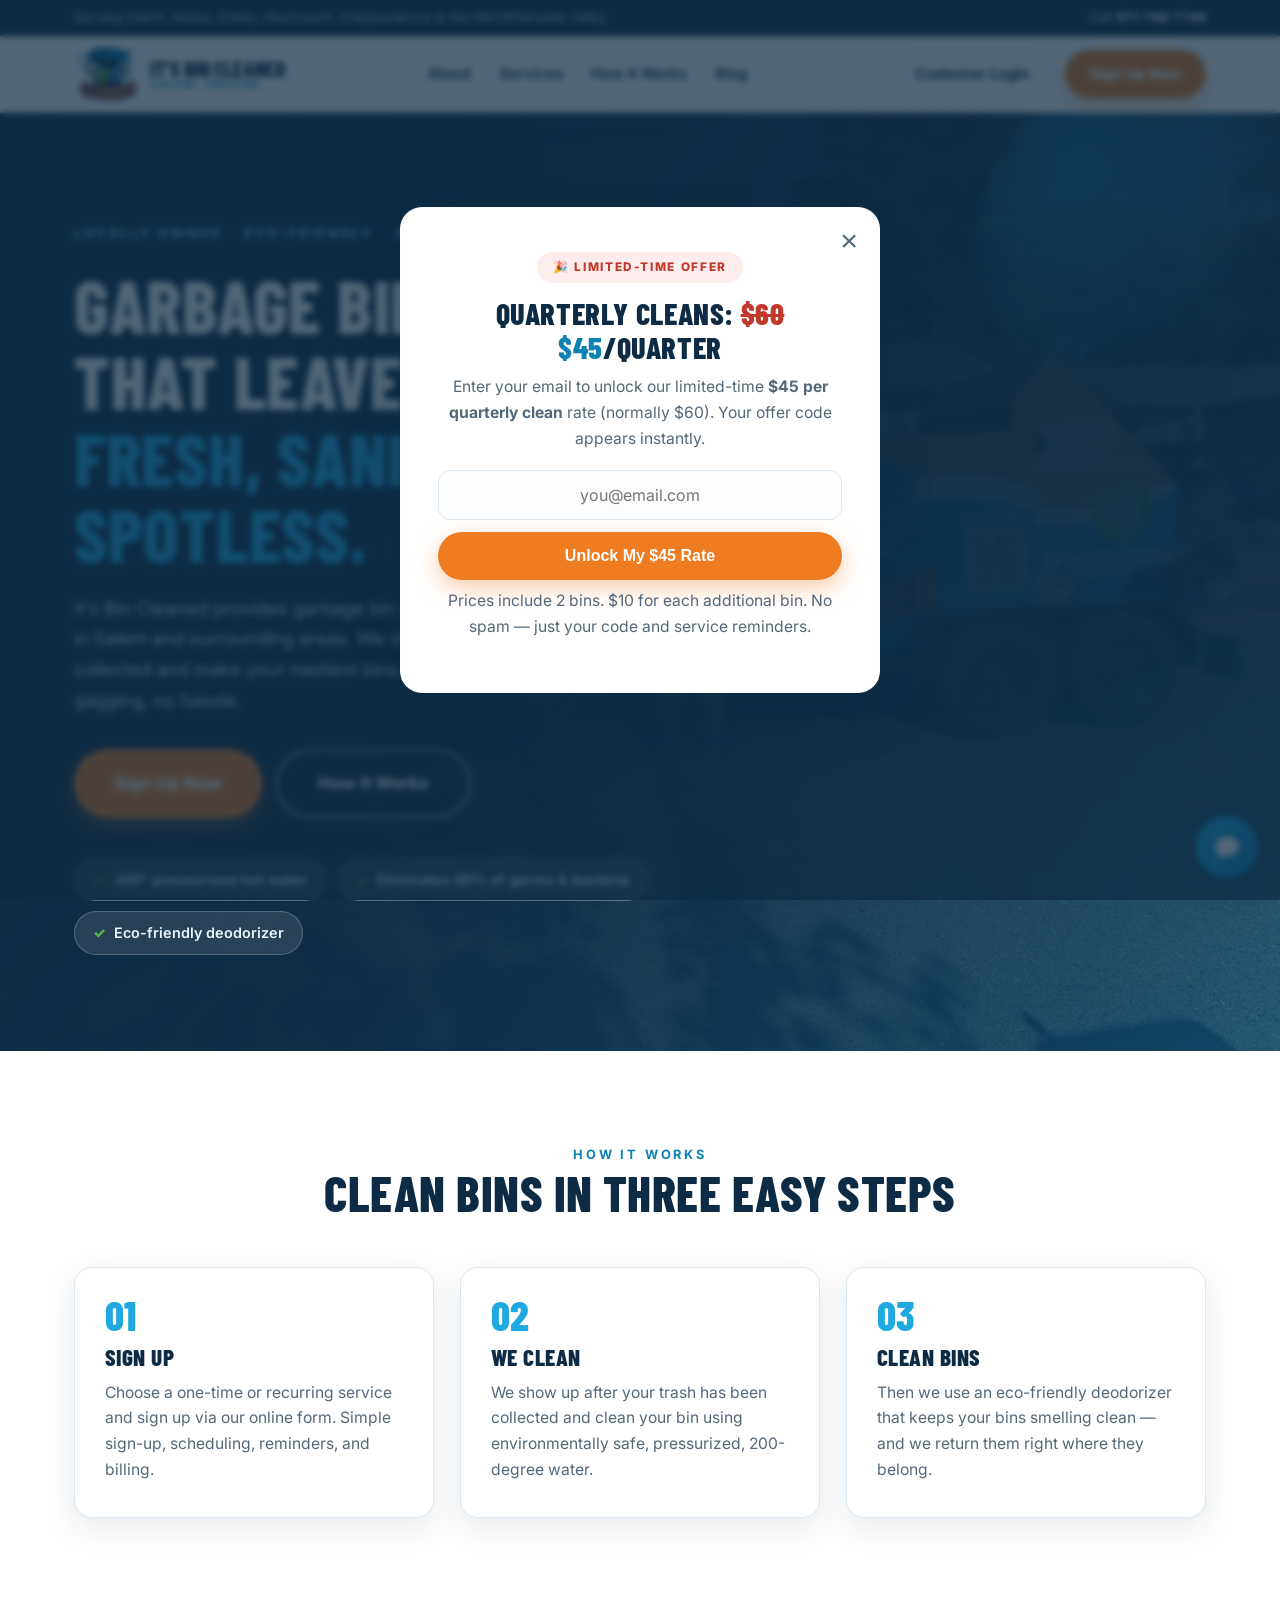
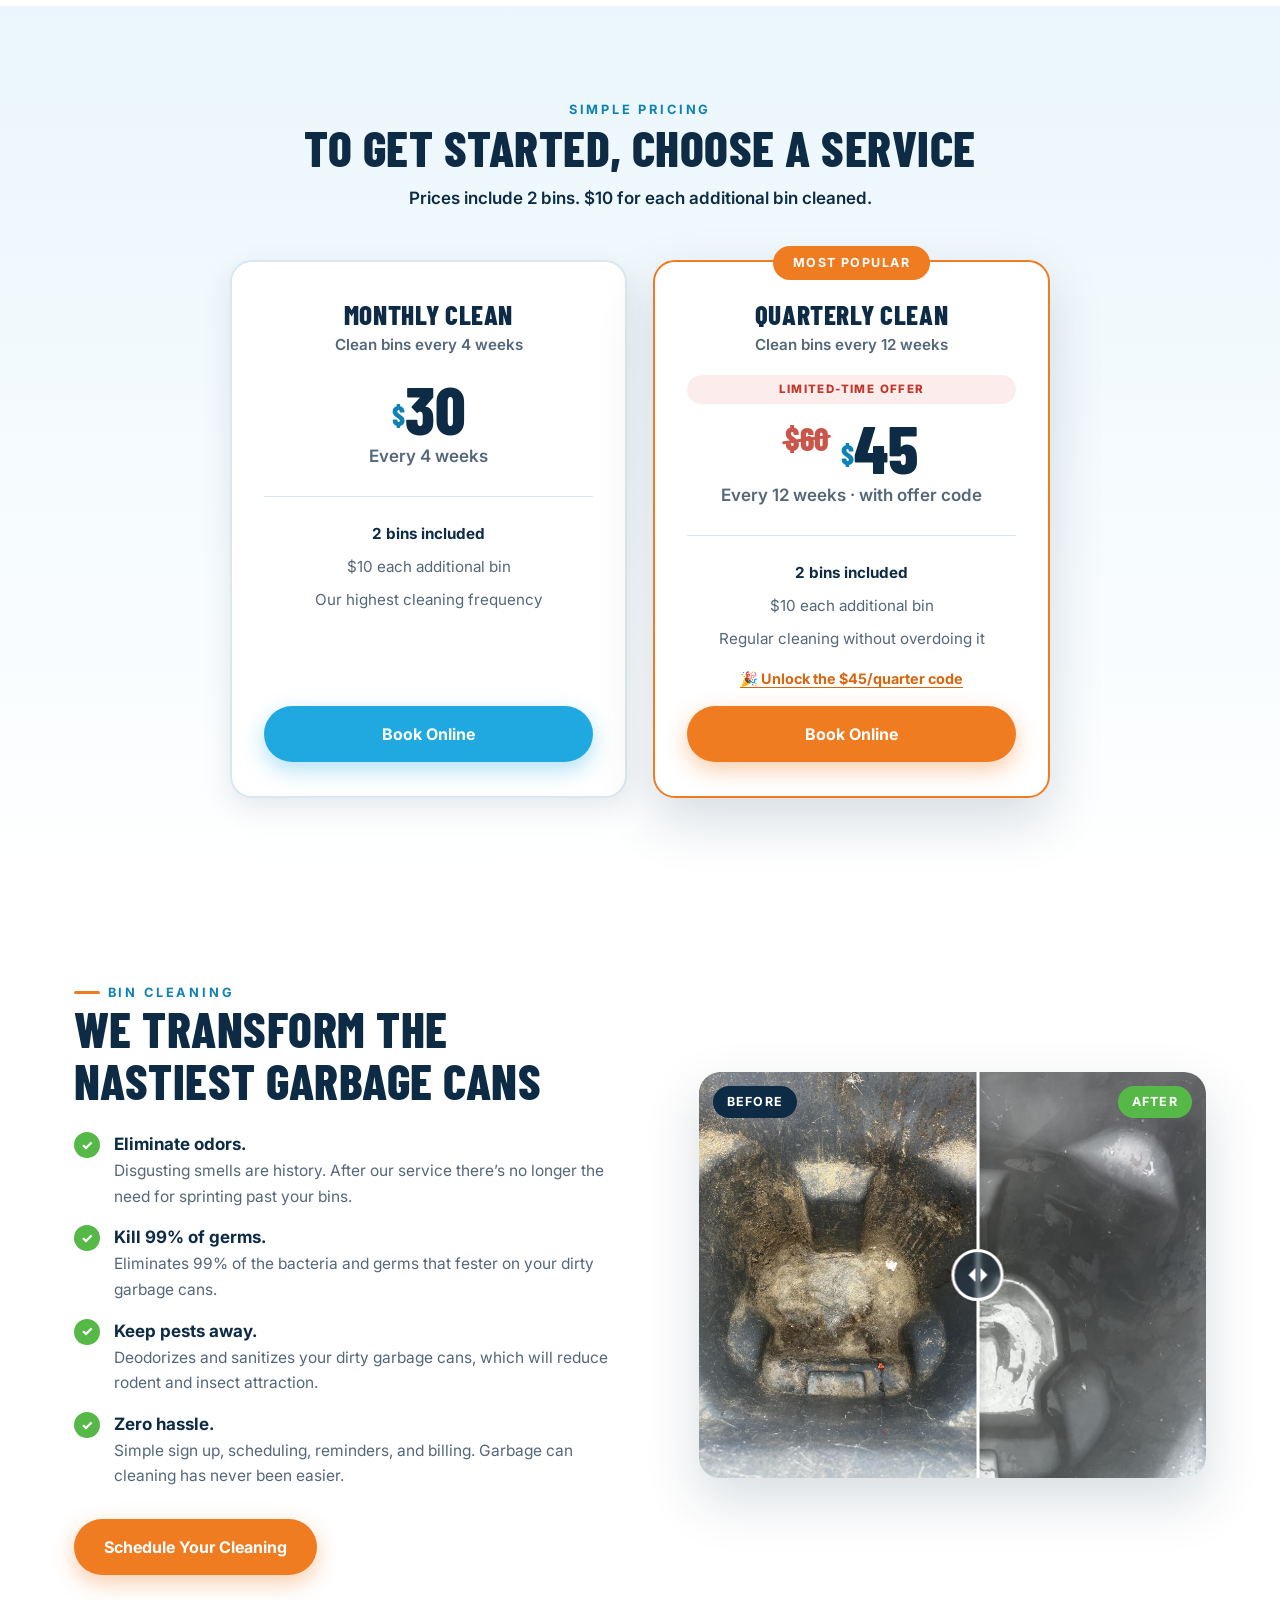
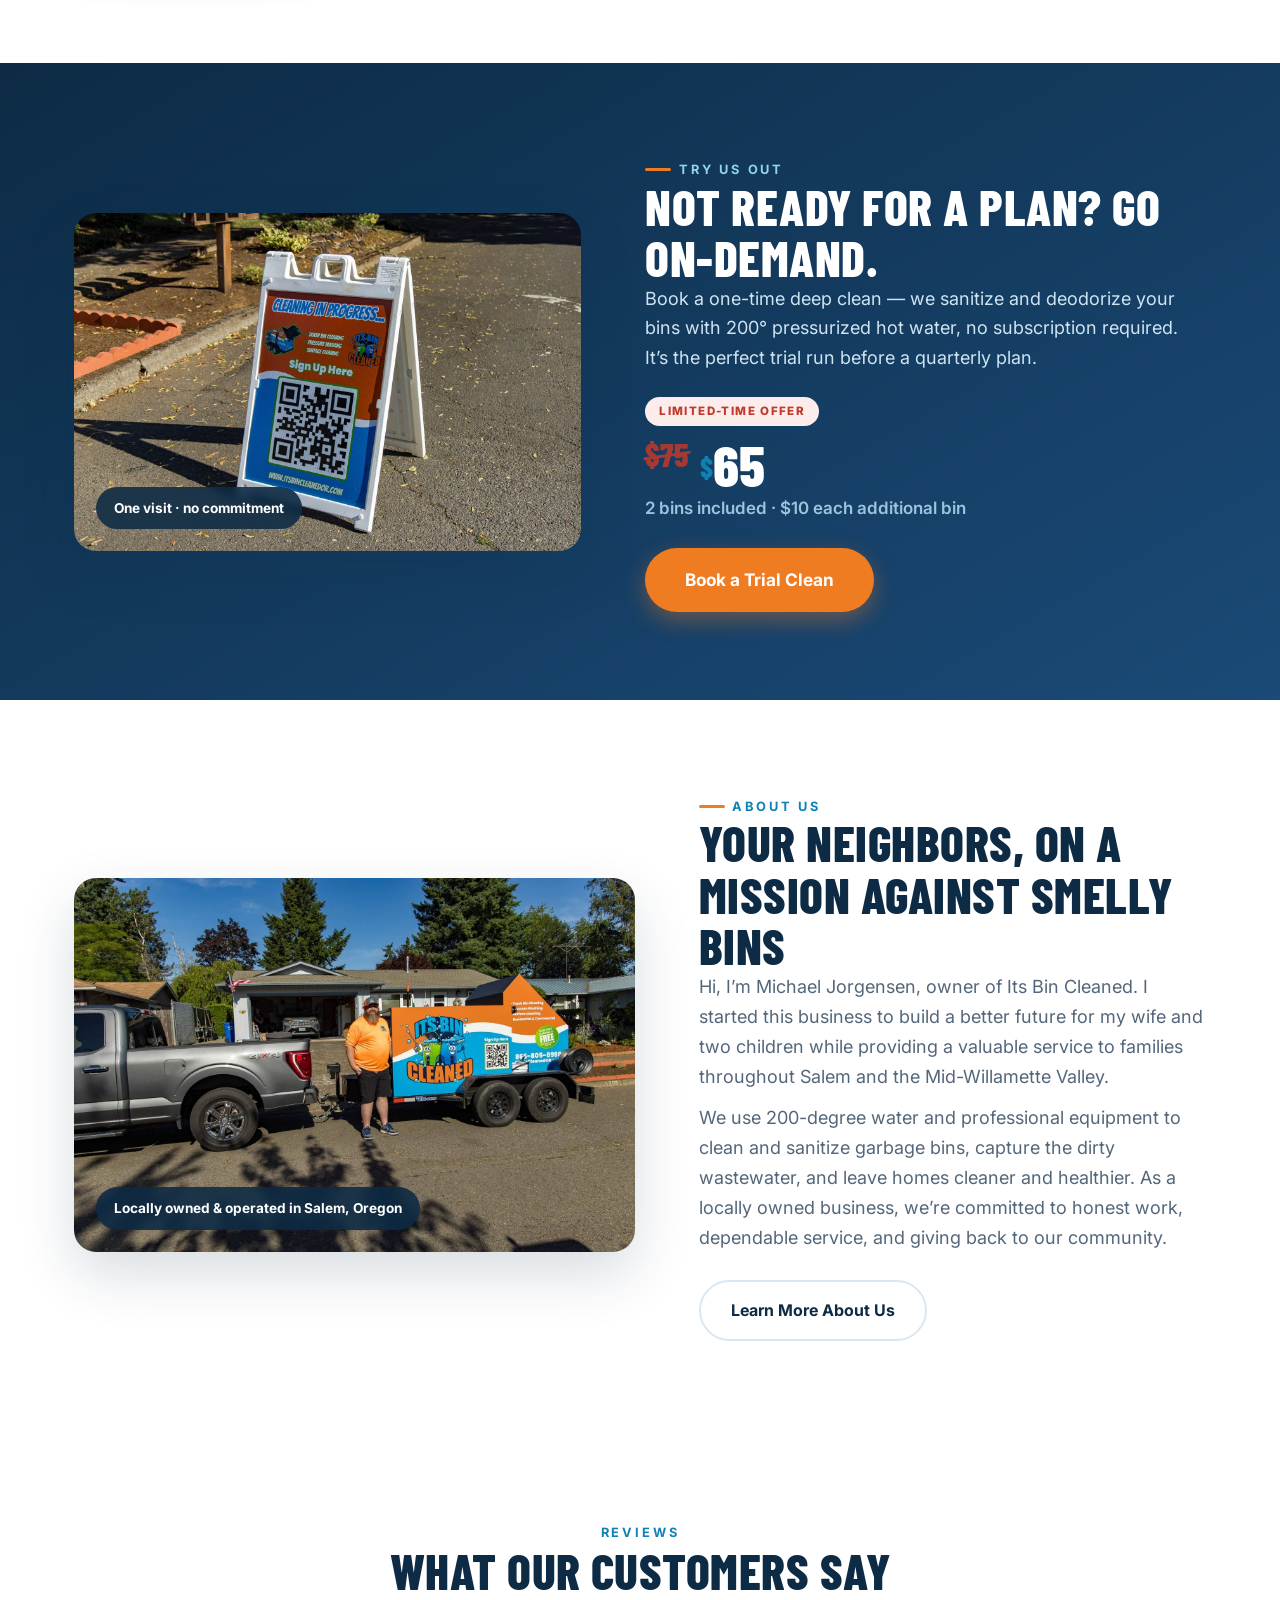
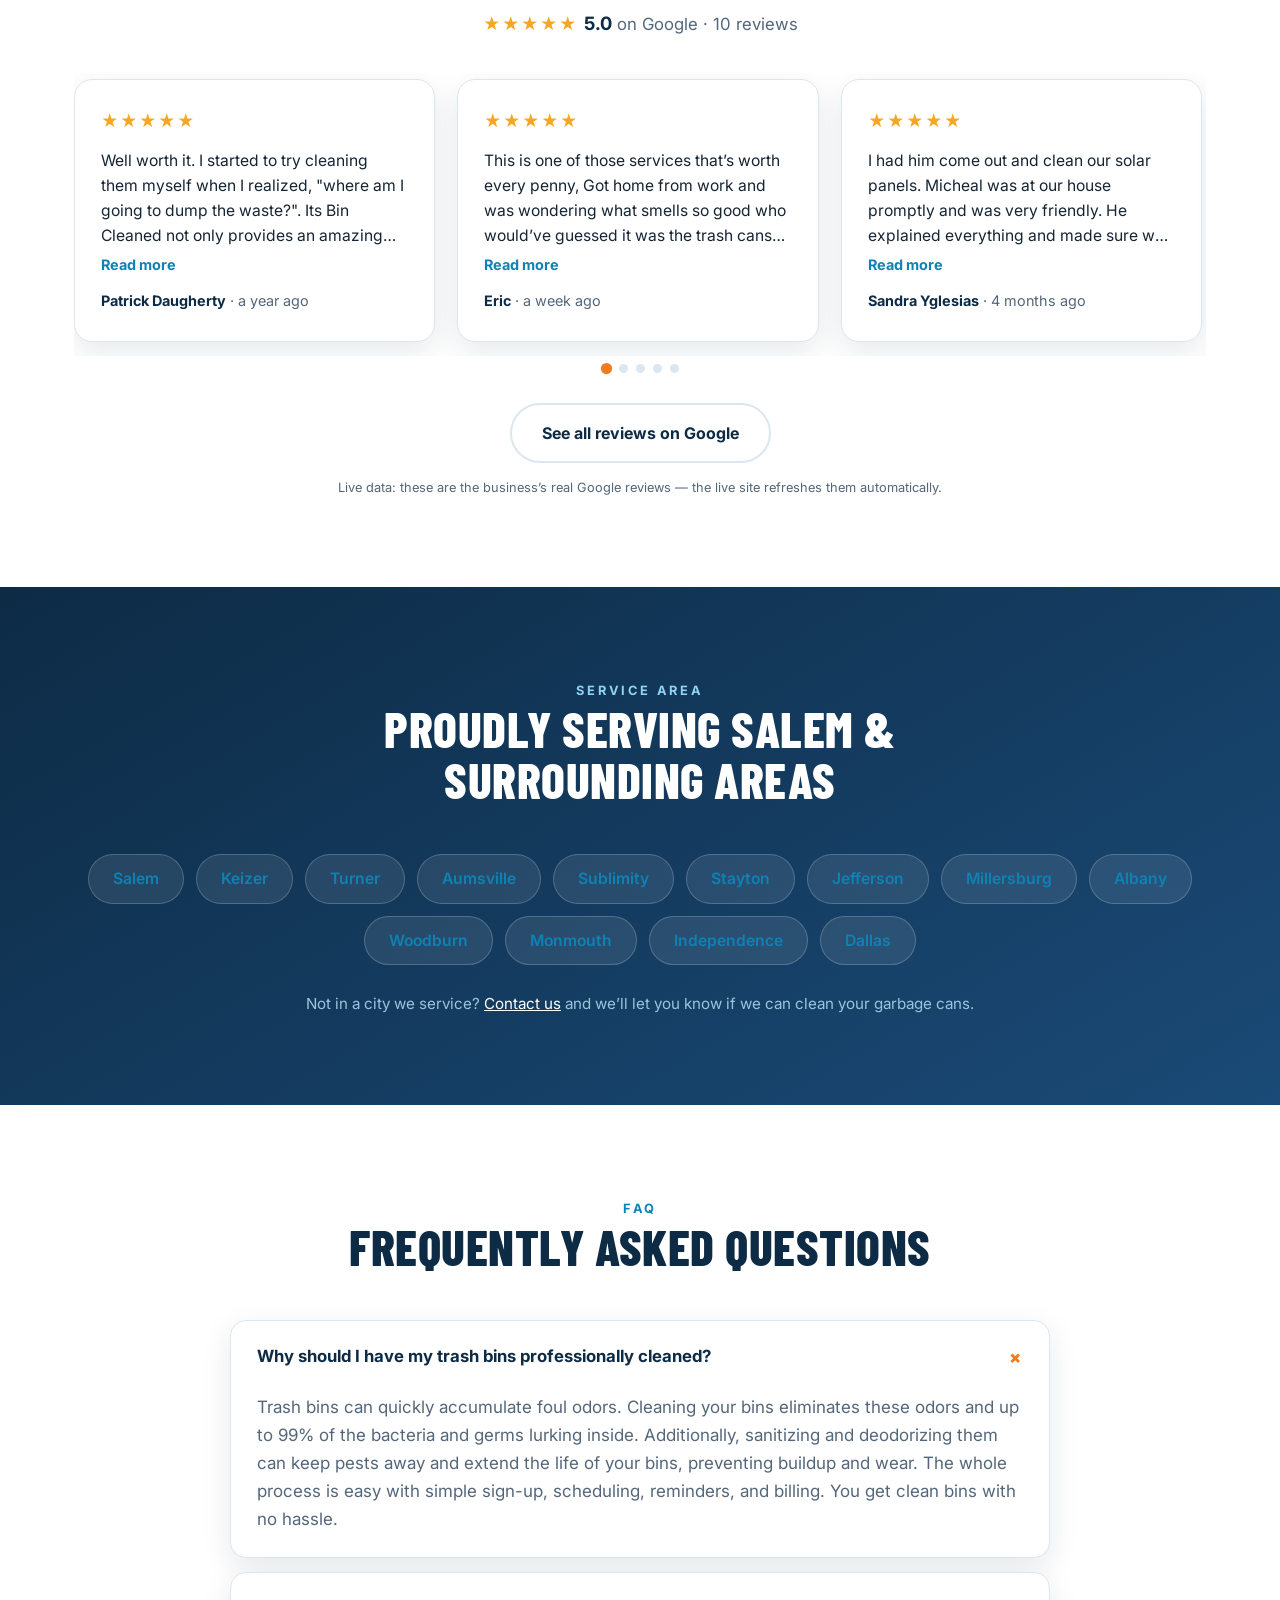
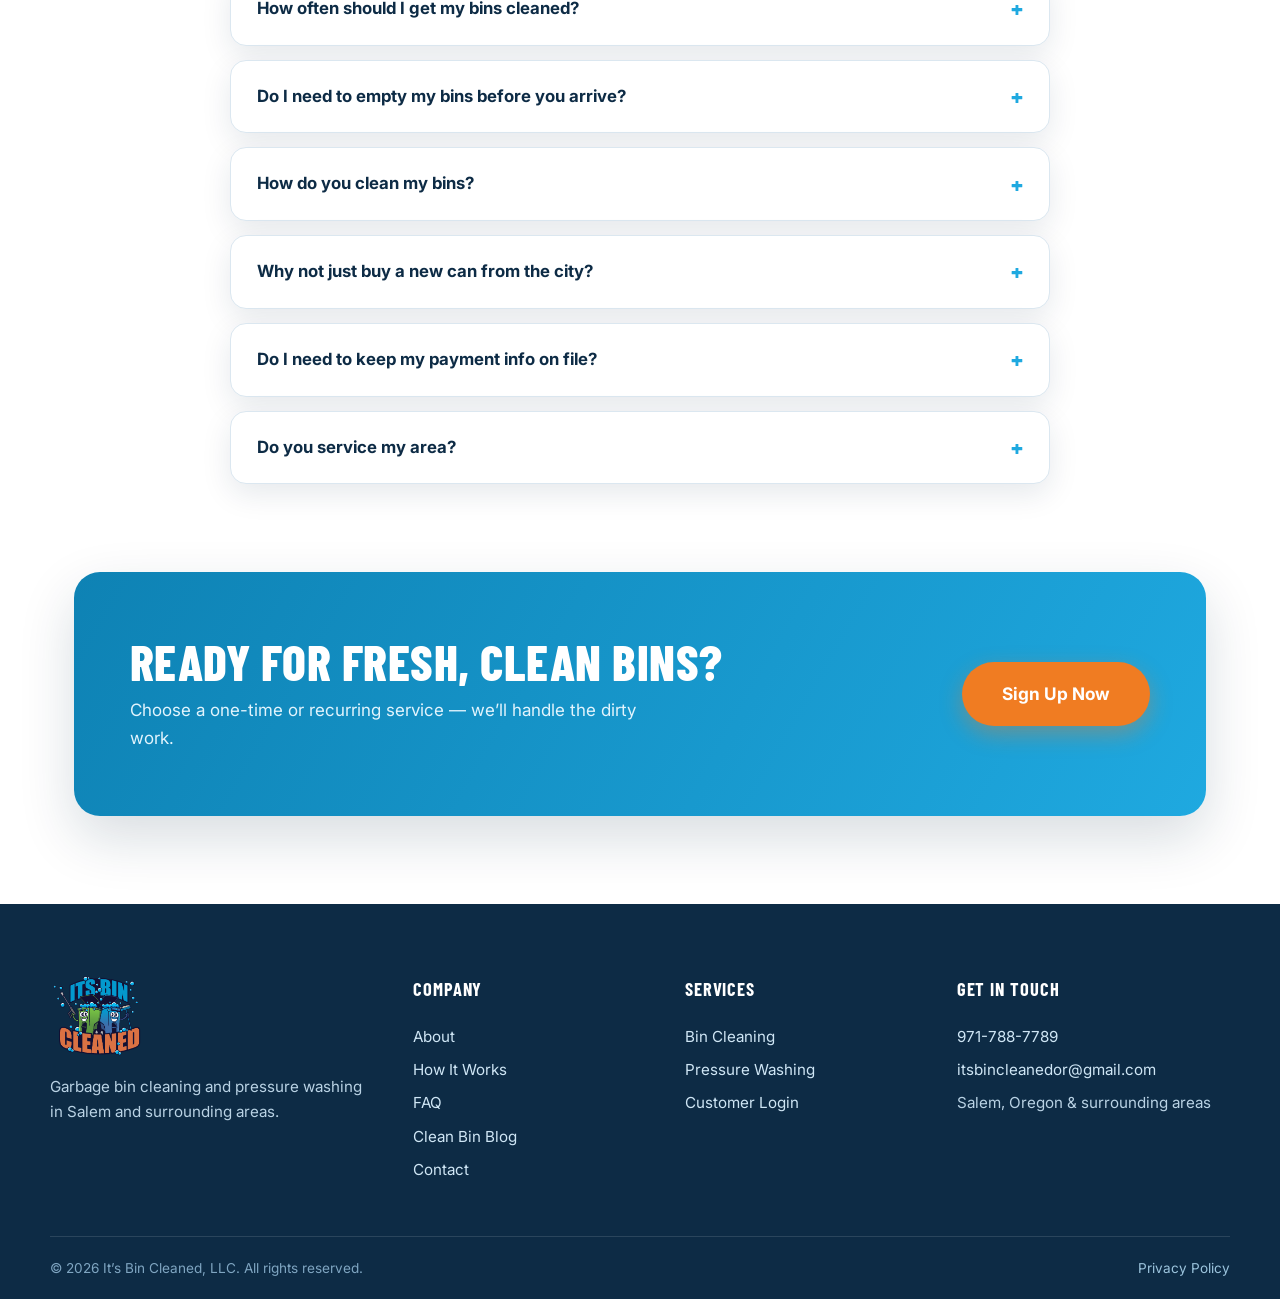
==== commit d0619c97: "Mobile menu: add close button + mobile-only Home link Co-Authored-By: Claude Fable 5 <noreply@anthro" ====
--- a/index.html
+++ b/index.html
@@ -25,7 +25,9 @@
       <span class="brand-name">It’s Bin Cleaned<span>Salem, Oregon</span></span>
     </a>
     <nav class="main-nav" id="mainNav">
+      <button class="nav-close" aria-label="Close menu">&times;</button>
       <ul>
+        <li class="nav-home-mobile"><a href="index.html">Home</a></li>
         <li><a href="#">About</a>
           <ul>
             <li><a href="#faq">FAQ</a></li>
@@ -372,6 +374,12 @@
 document.getElementById('navToggle').addEventListener('click',function(){
   document.getElementById('mainNav').classList.toggle('open');
 });
+document.querySelector('#mainNav .nav-close').addEventListener('click',function(){
+  document.getElementById('mainNav').classList.remove('open');
+});
+document.getElementById('mainNav').addEventListener('click',function(e){
+  if(e.target.tagName==='A'){document.getElementById('mainNav').classList.remove('open');}
+});
 </script>
 
 <!-- Limited-time quarterly offer popup (preview demo mode: email not stored) -->
--- a/assets/main.css
+++ b/assets/main.css
@@ -83,6 +83,8 @@
 .header-cta .btn{padding:12px 24px;font-size:.93rem}
 .nav-toggle{display:none;background:none;border:0;cursor:pointer;padding:8px}
 .nav-toggle span{display:block;width:26px;height:3px;border-radius:2px;background:var(--navy);margin:5px 0;transition:.2s}
+.nav-close{display:none}
+.nav-home-mobile{display:none}
 
 /* ---------- hero ---------- */
 .hero{position:relative;background:linear-gradient(160deg,var(--navy) 0%,var(--navy-2) 55%,var(--blue-dark) 130%);color:#fff;overflow:hidden}
@@ -292,6 +294,11 @@
   .grid-3,.post-grid{grid-template-columns:1fr}
   .price-grid{grid-template-columns:1fr;max-width:440px;margin:0 auto}
   .price-card.popular{order:-1}
+  /* backdrop-filter on the sticky header creates a containing block that clips
+     the fixed-position menu overlay on iOS — use a solid header on mobile */
+  .site-header{background:#fff;backdrop-filter:none}
+  .btn{white-space:normal}
+  .form-grid > div{min-width:0}
   .main-nav{position:fixed;inset:0;top:0;background:rgba(13,43,69,.98);flex-direction:column;justify-content:center;opacity:0;visibility:hidden;transition:.25s;z-index:90}
   .main-nav.open{opacity:1;visibility:visible}
   .main-nav>ul{flex-direction:column;text-align:center;gap:8px}
@@ -299,6 +306,9 @@
   .main-nav li ul{position:static;opacity:1;visibility:visible;transform:none;background:transparent;border:0;box-shadow:none}
   .main-nav li ul a{font-size:1rem;color:#9cc4dd}
   .nav-toggle{display:block;z-index:95;position:relative}
+  .nav-close{display:block;position:absolute;top:16px;right:18px;background:none;border:0;color:#fff;font-size:2.6rem;line-height:1;cursor:pointer;padding:8px;z-index:96}
+  .nav-close:hover{color:#8fd4f2}
+  .nav-home-mobile{display:block}
   .header-cta .btn-outline{display:none}
   .topbar .tb-areas{display:none}
   .lp-steps{grid-template-columns:1fr}
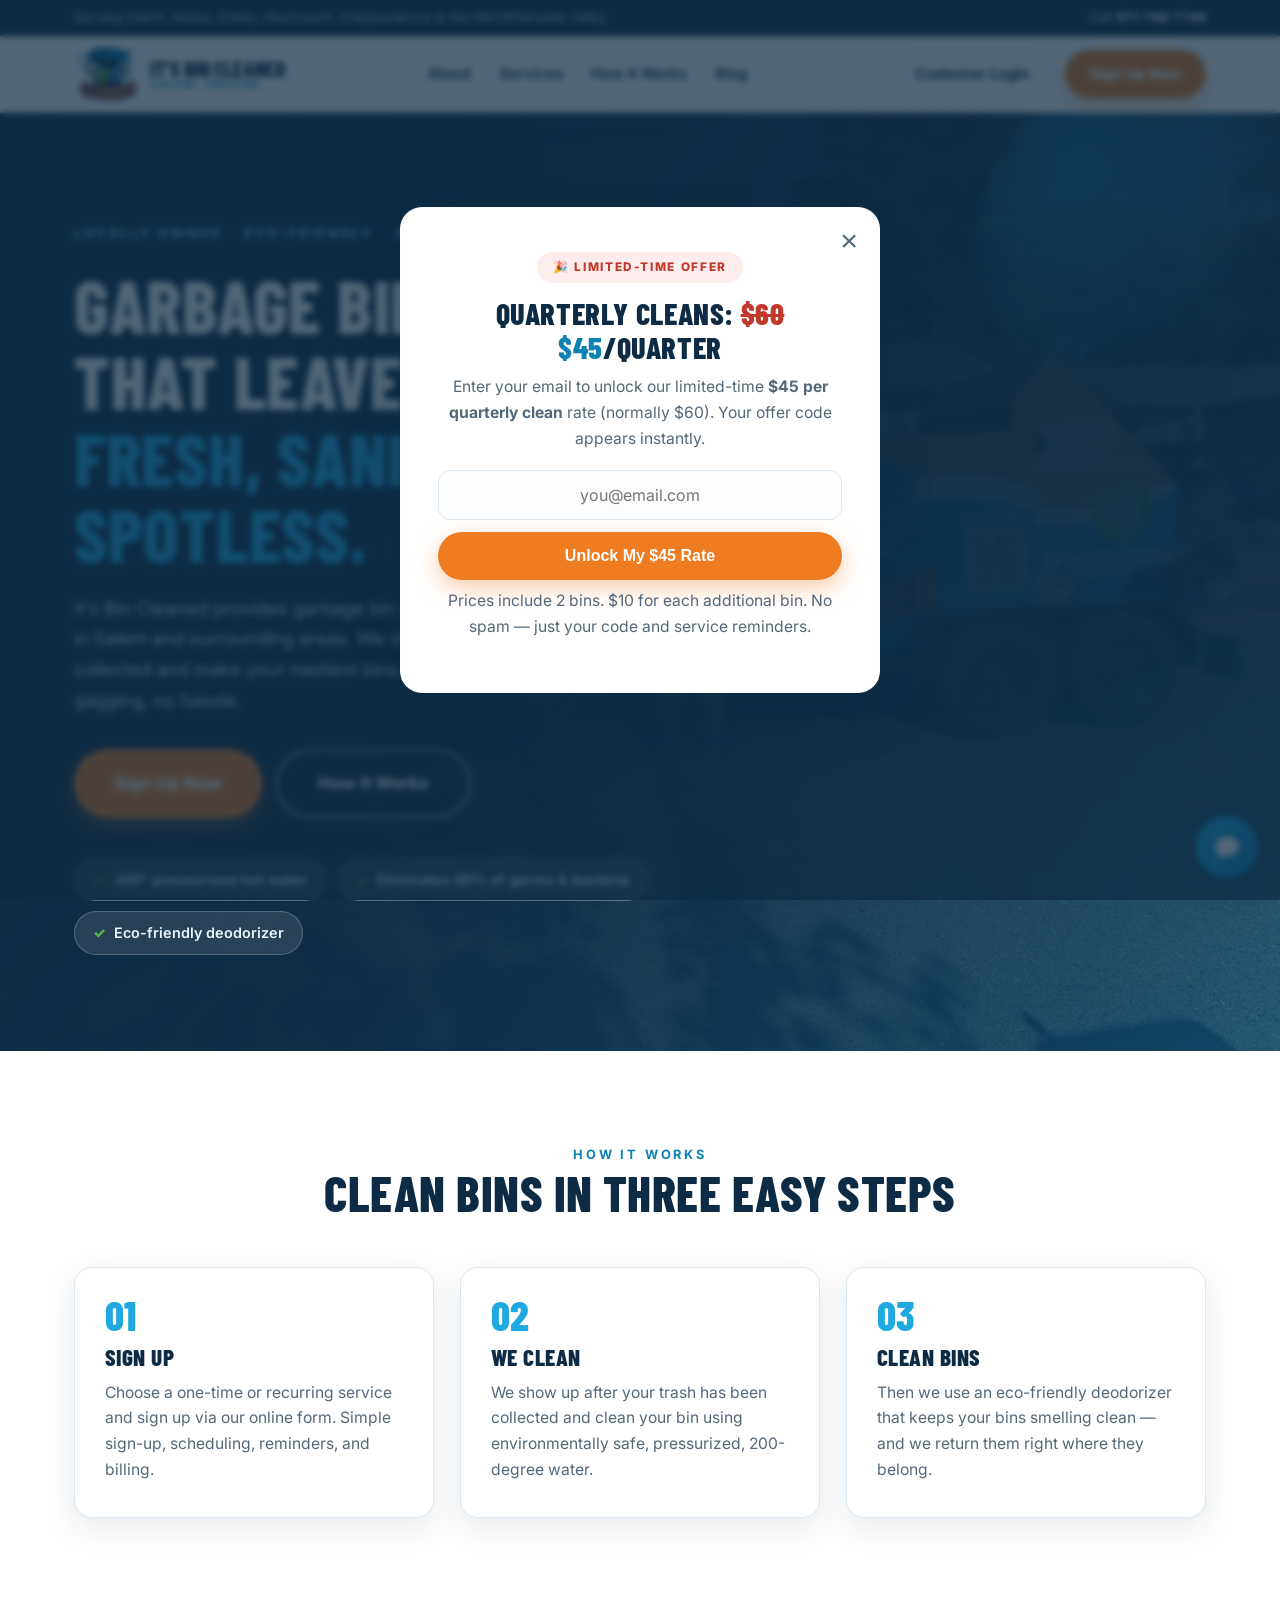
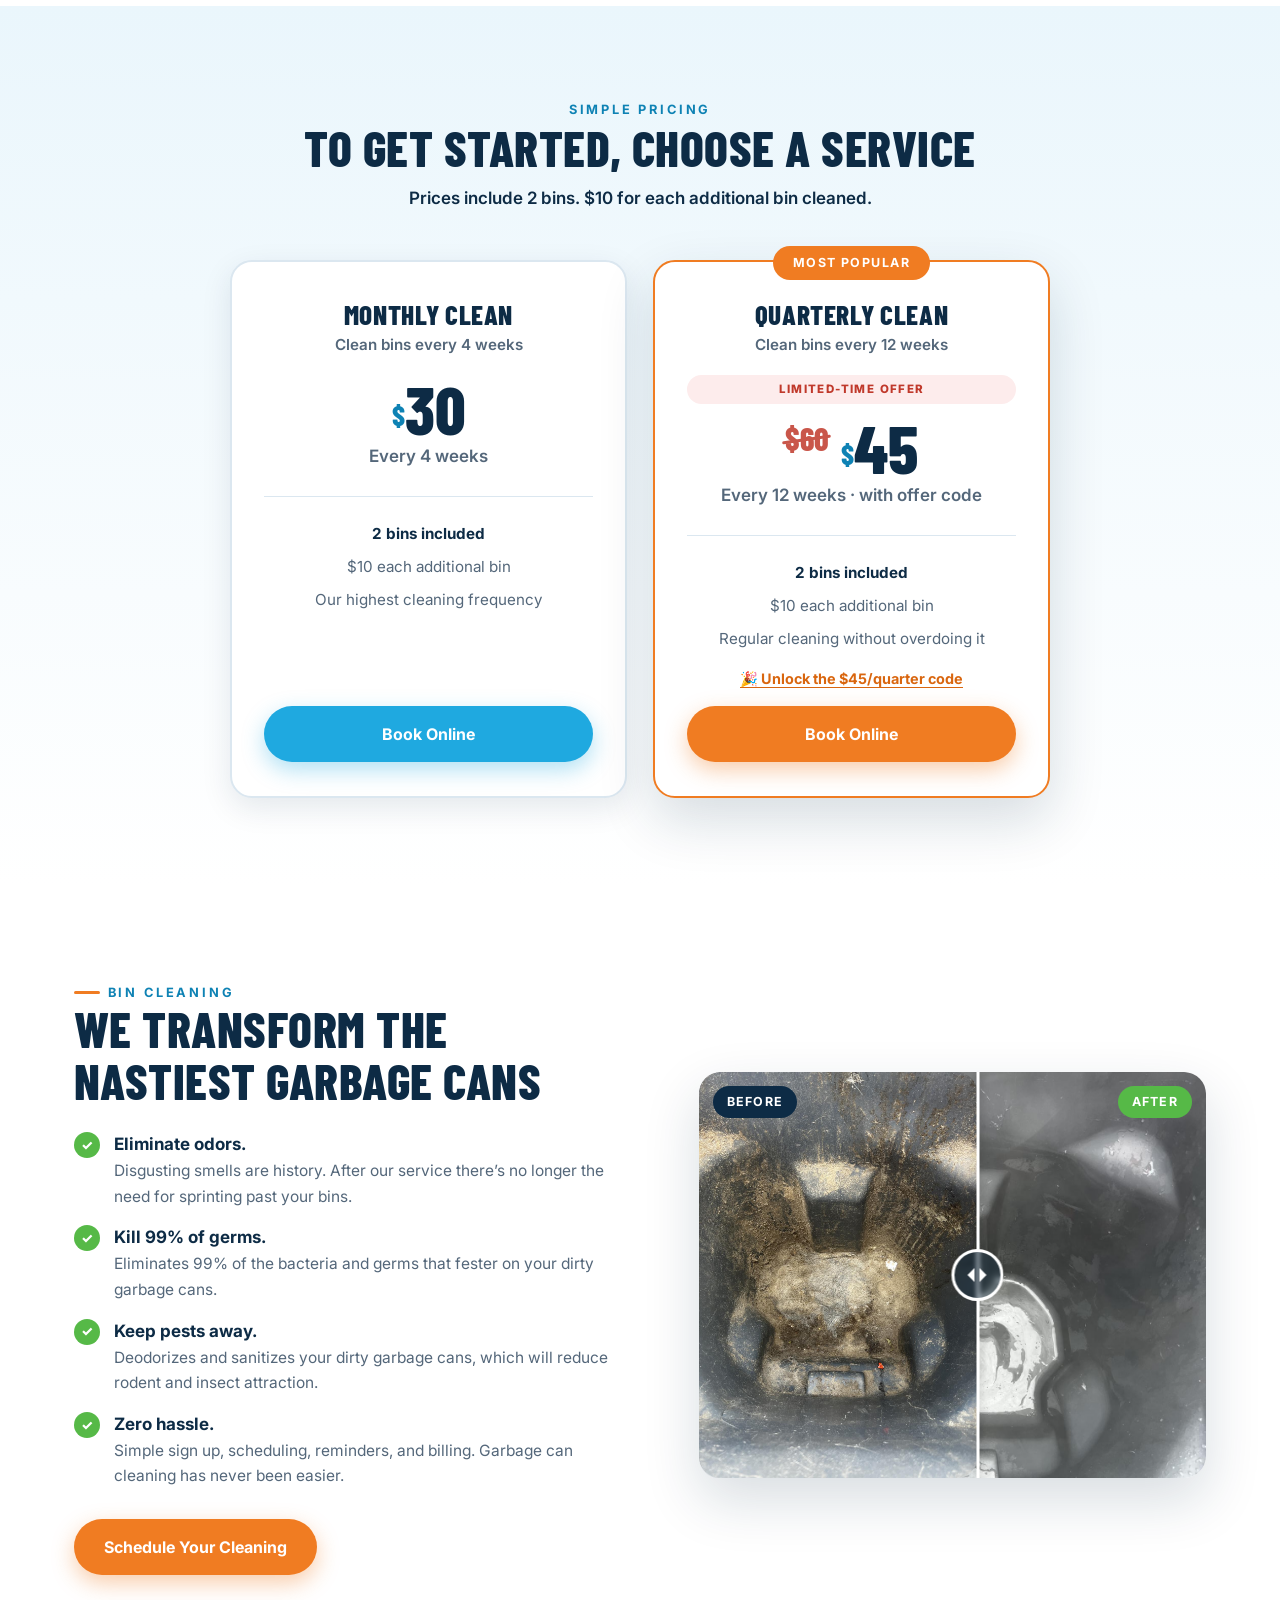
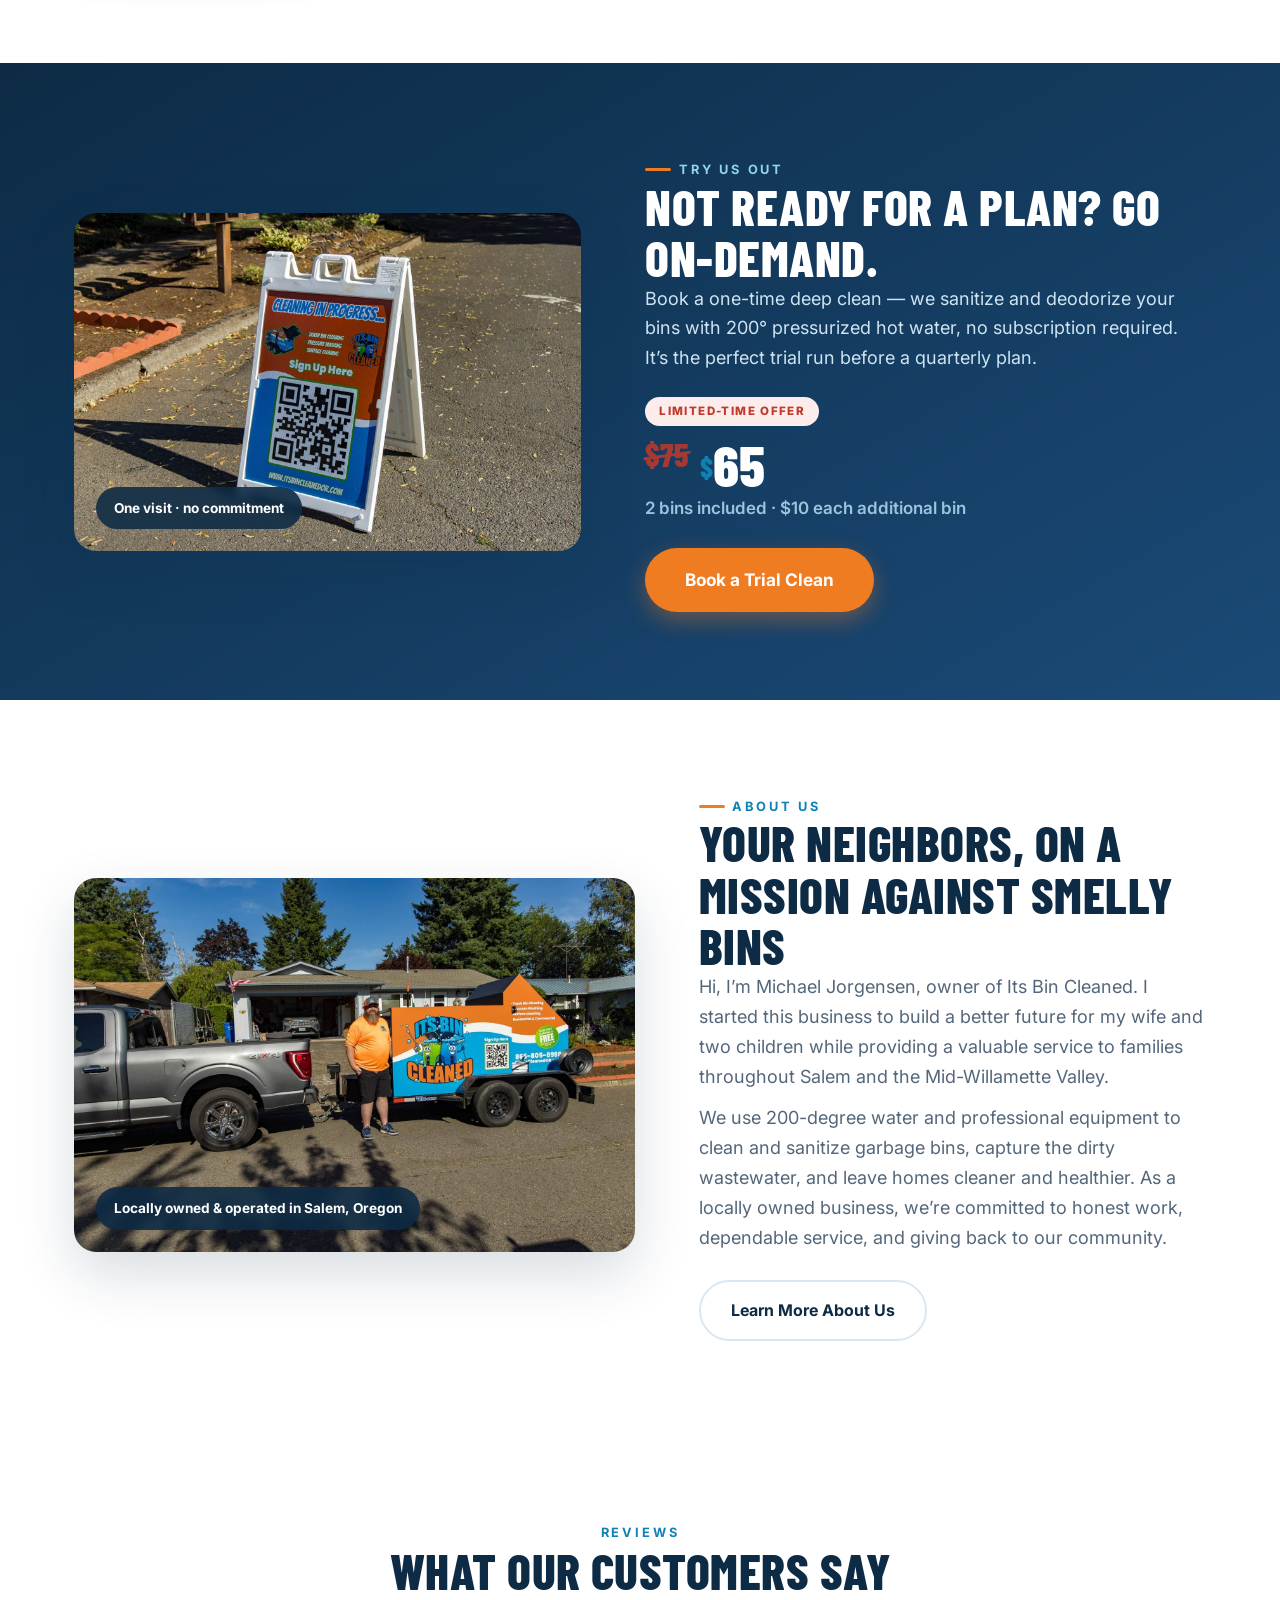
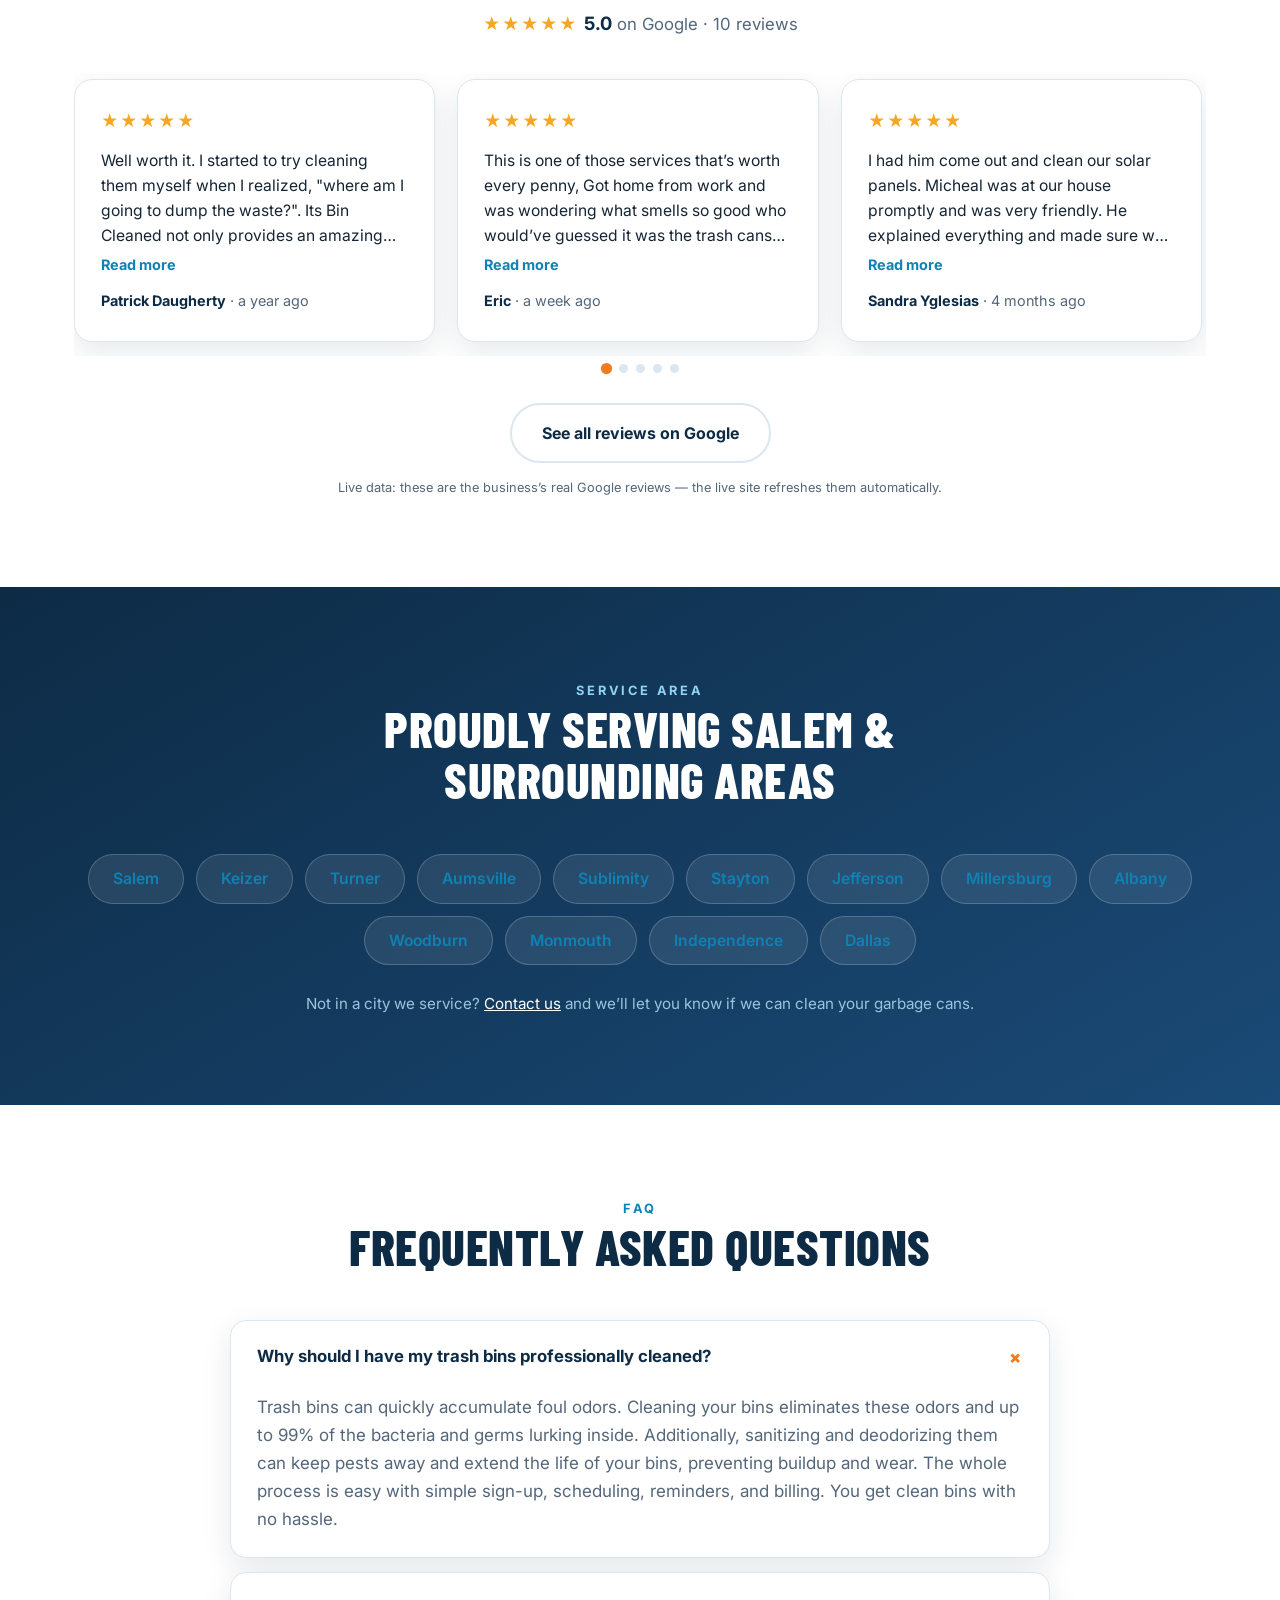
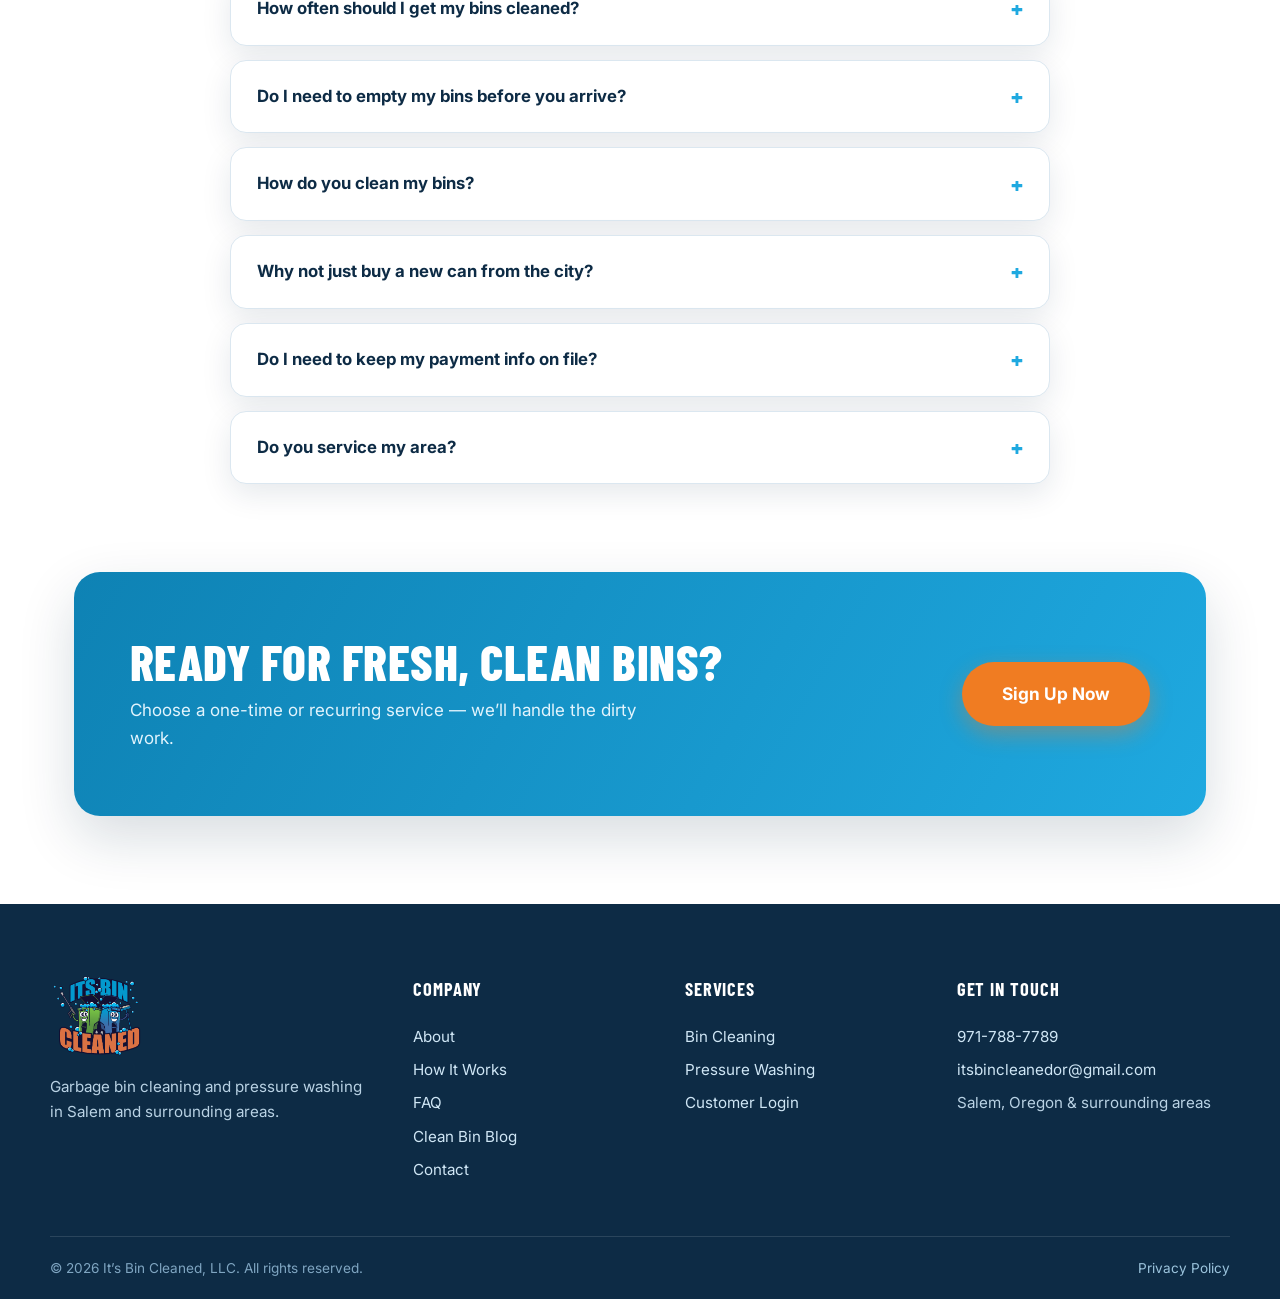
==== commit 9db395f3: "Customer Login: direct iRoutes login console URL Co-Authored-By: Claude Fable 5 <noreply@anthropic.c" ====
--- a/index.html
+++ b/index.html
@@ -44,7 +44,7 @@
       </ul>
     </nav>
     <div class="header-cta">
-      <a class="btn btn-outline" href="https://itsbincleanedor.iserviceroutes.com" target="_blank" rel="noopener">Customer Login</a>
+      <a class="btn btn-outline" href="https://secure.iserviceroutes.com/login/GetConsole.do?cpAuthId=B67B2C3F0618A854A96BD6A50D6220D0678CD6EEC99DB8A00D7D2E97122951AF44C402E4E7990FC4A3F0CE376373176DAD5BB4322E04B69D1909CA9E803930DA97EA1FECAAF15704A1B2CFC3556B1061" target="_blank" rel="noopener">Customer Login</a>
       <a class="btn btn-primary" href="#pricing">Sign Up Now</a>
       <button class="nav-toggle" id="navToggle" aria-label="Menu"><span></span><span></span><span></span></button>
     </div>
@@ -351,7 +351,7 @@
       <ul>
         <li><a href="#">Bin Cleaning</a></li>
         <li><a href="#">Pressure Washing</a></li>
-        <li><a href="https://itsbincleanedor.iserviceroutes.com" target="_blank" rel="noopener">Customer Login</a></li>
+        <li><a href="https://secure.iserviceroutes.com/login/GetConsole.do?cpAuthId=B67B2C3F0618A854A96BD6A50D6220D0678CD6EEC99DB8A00D7D2E97122951AF44C402E4E7990FC4A3F0CE376373176DAD5BB4322E04B69D1909CA9E803930DA97EA1FECAAF15704A1B2CFC3556B1061" target="_blank" rel="noopener">Customer Login</a></li>
       </ul>
     </div>
     <div>
--- a/assets/main.css
+++ b/assets/main.css
@@ -306,7 +306,7 @@
   .main-nav li ul{position:static;opacity:1;visibility:visible;transform:none;background:transparent;border:0;box-shadow:none}
   .main-nav li ul a{font-size:1rem;color:#9cc4dd}
   .nav-toggle{display:block;z-index:95;position:relative}
-  .nav-close{display:block;position:absolute;top:16px;right:18px;background:none;border:0;color:#fff;font-size:2.6rem;line-height:1;cursor:pointer;padding:8px;z-index:96}
+  .nav-close{display:flex;align-items:center;justify-content:center;position:absolute;top:16px;left:16px;width:54px;height:54px;border-radius:50%;background:rgba(255,255,255,.14);border:2px solid rgba(255,255,255,.65);color:#fff;font-size:2.3rem;line-height:1;cursor:pointer;padding:0;z-index:96;box-shadow:0 4px 16px rgba(0,0,0,.3)}
   .nav-close:hover{color:#8fd4f2}
   .nav-home-mobile{display:block}
   .header-cta .btn-outline{display:none}
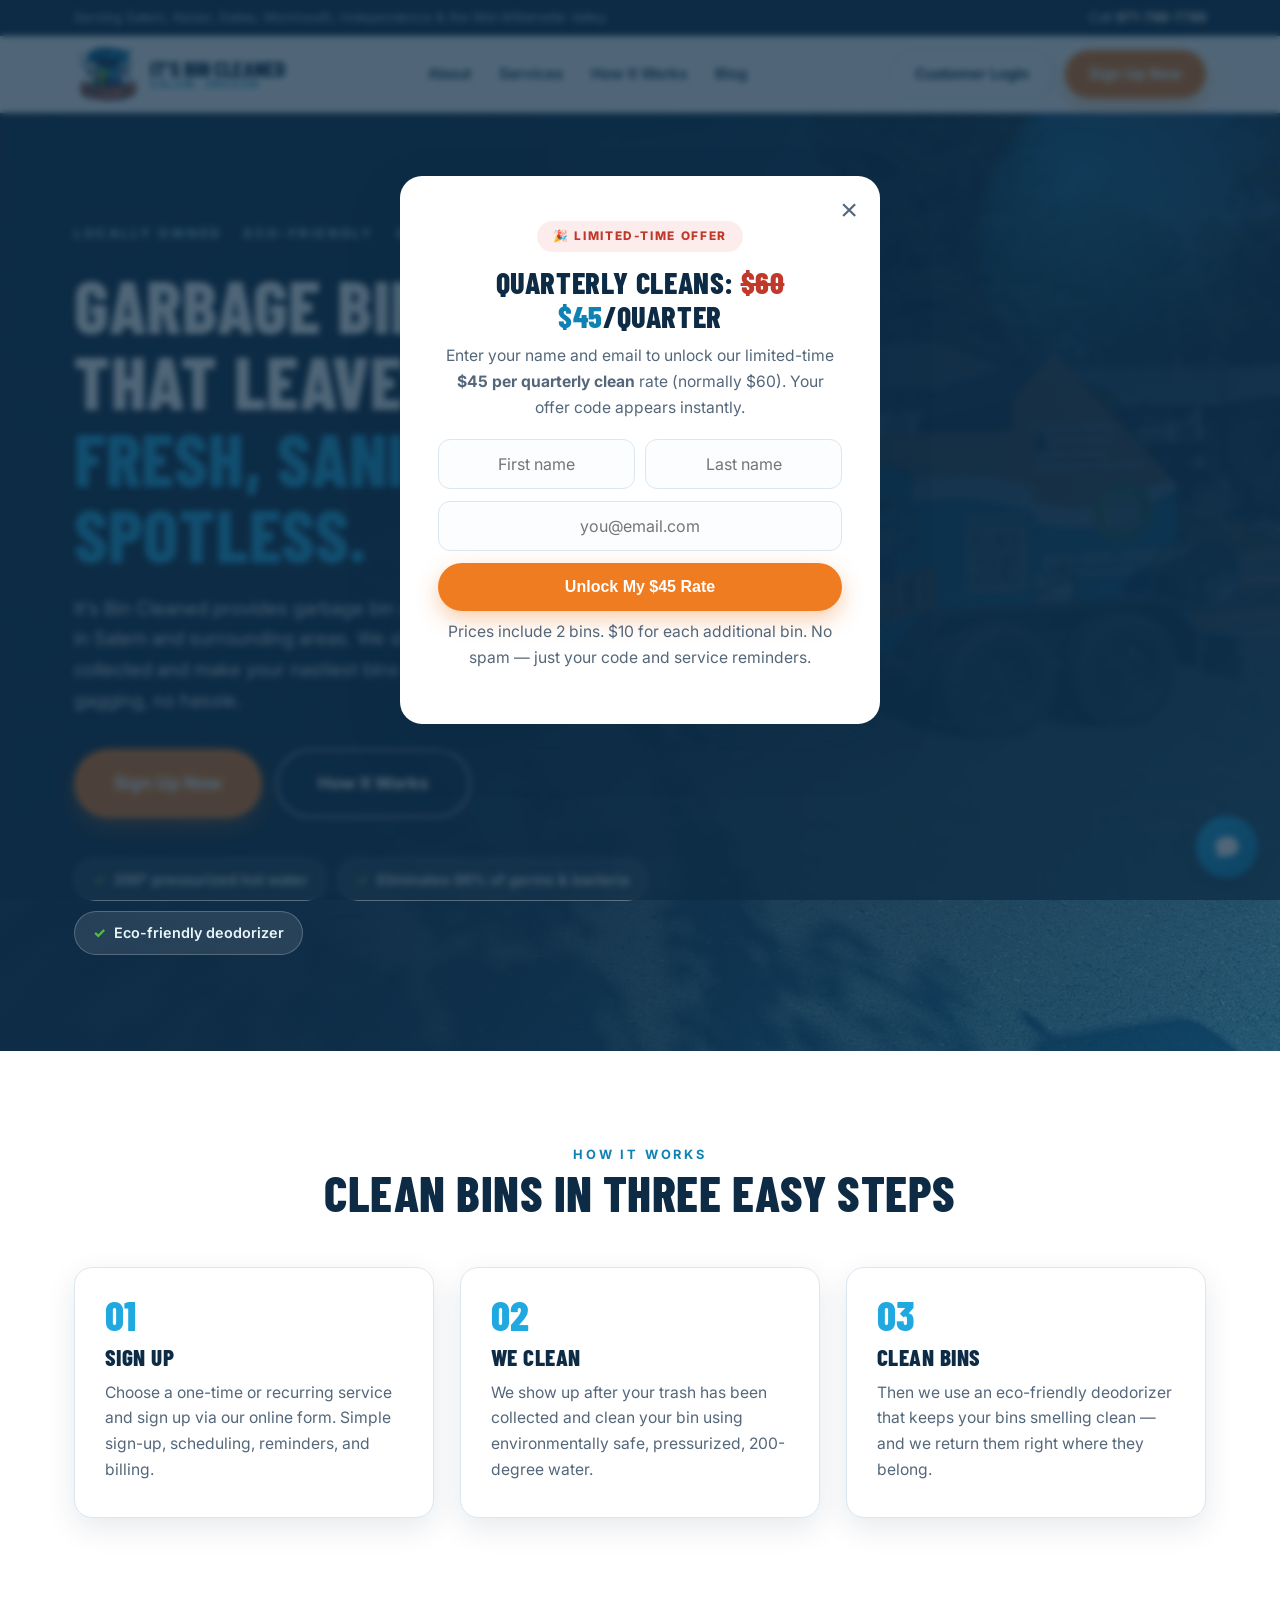
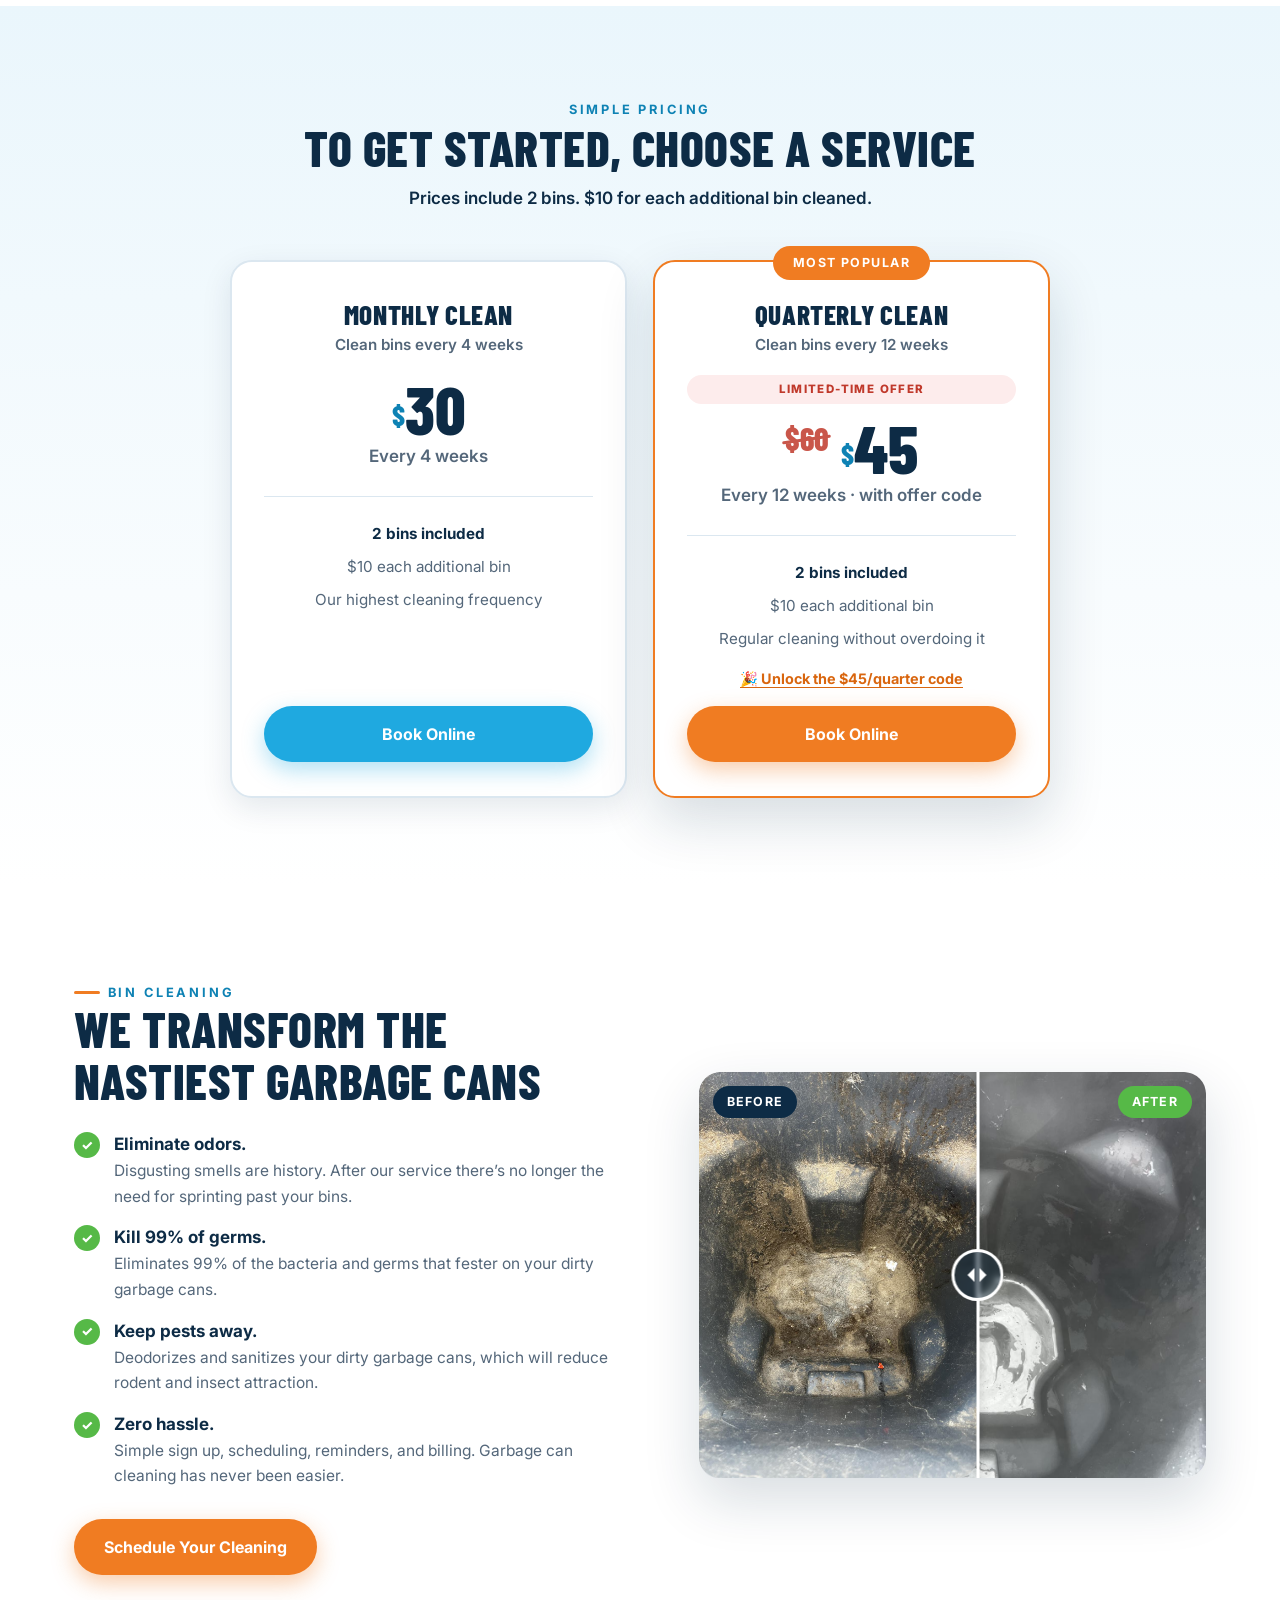
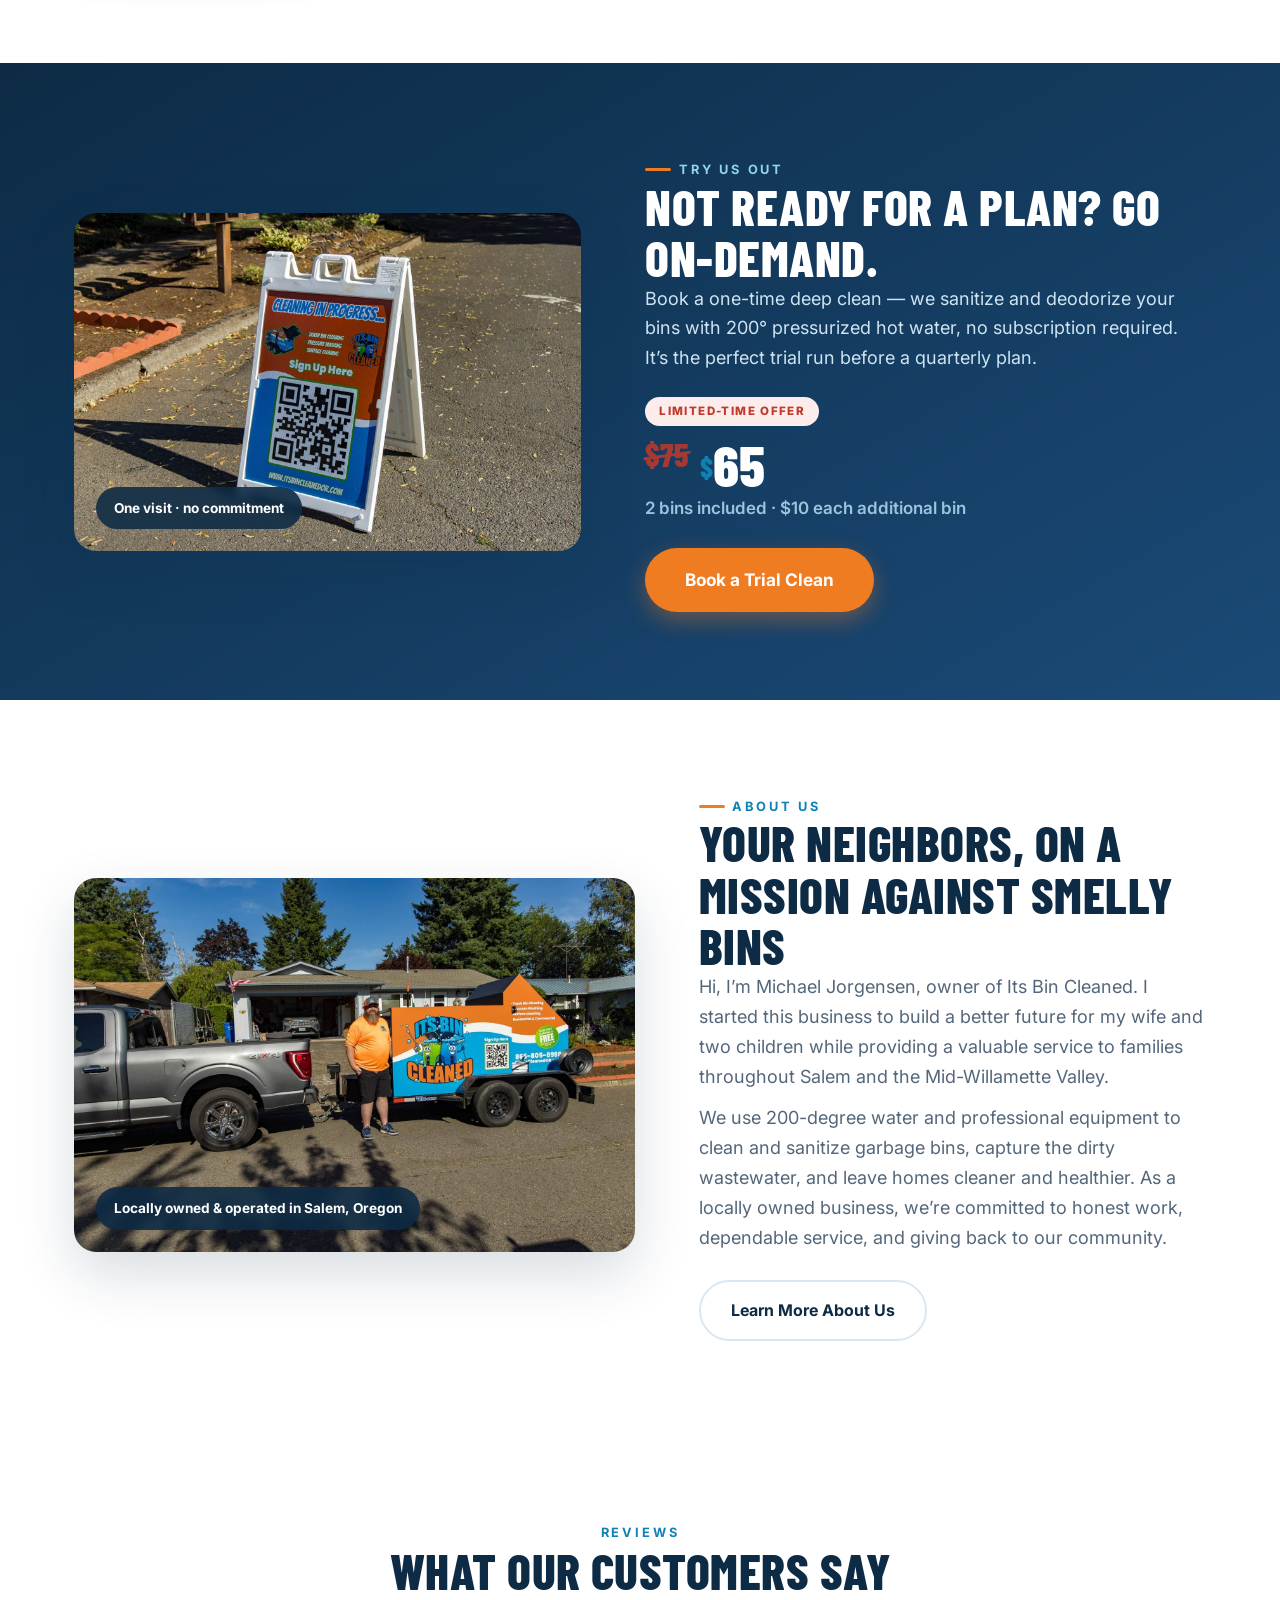
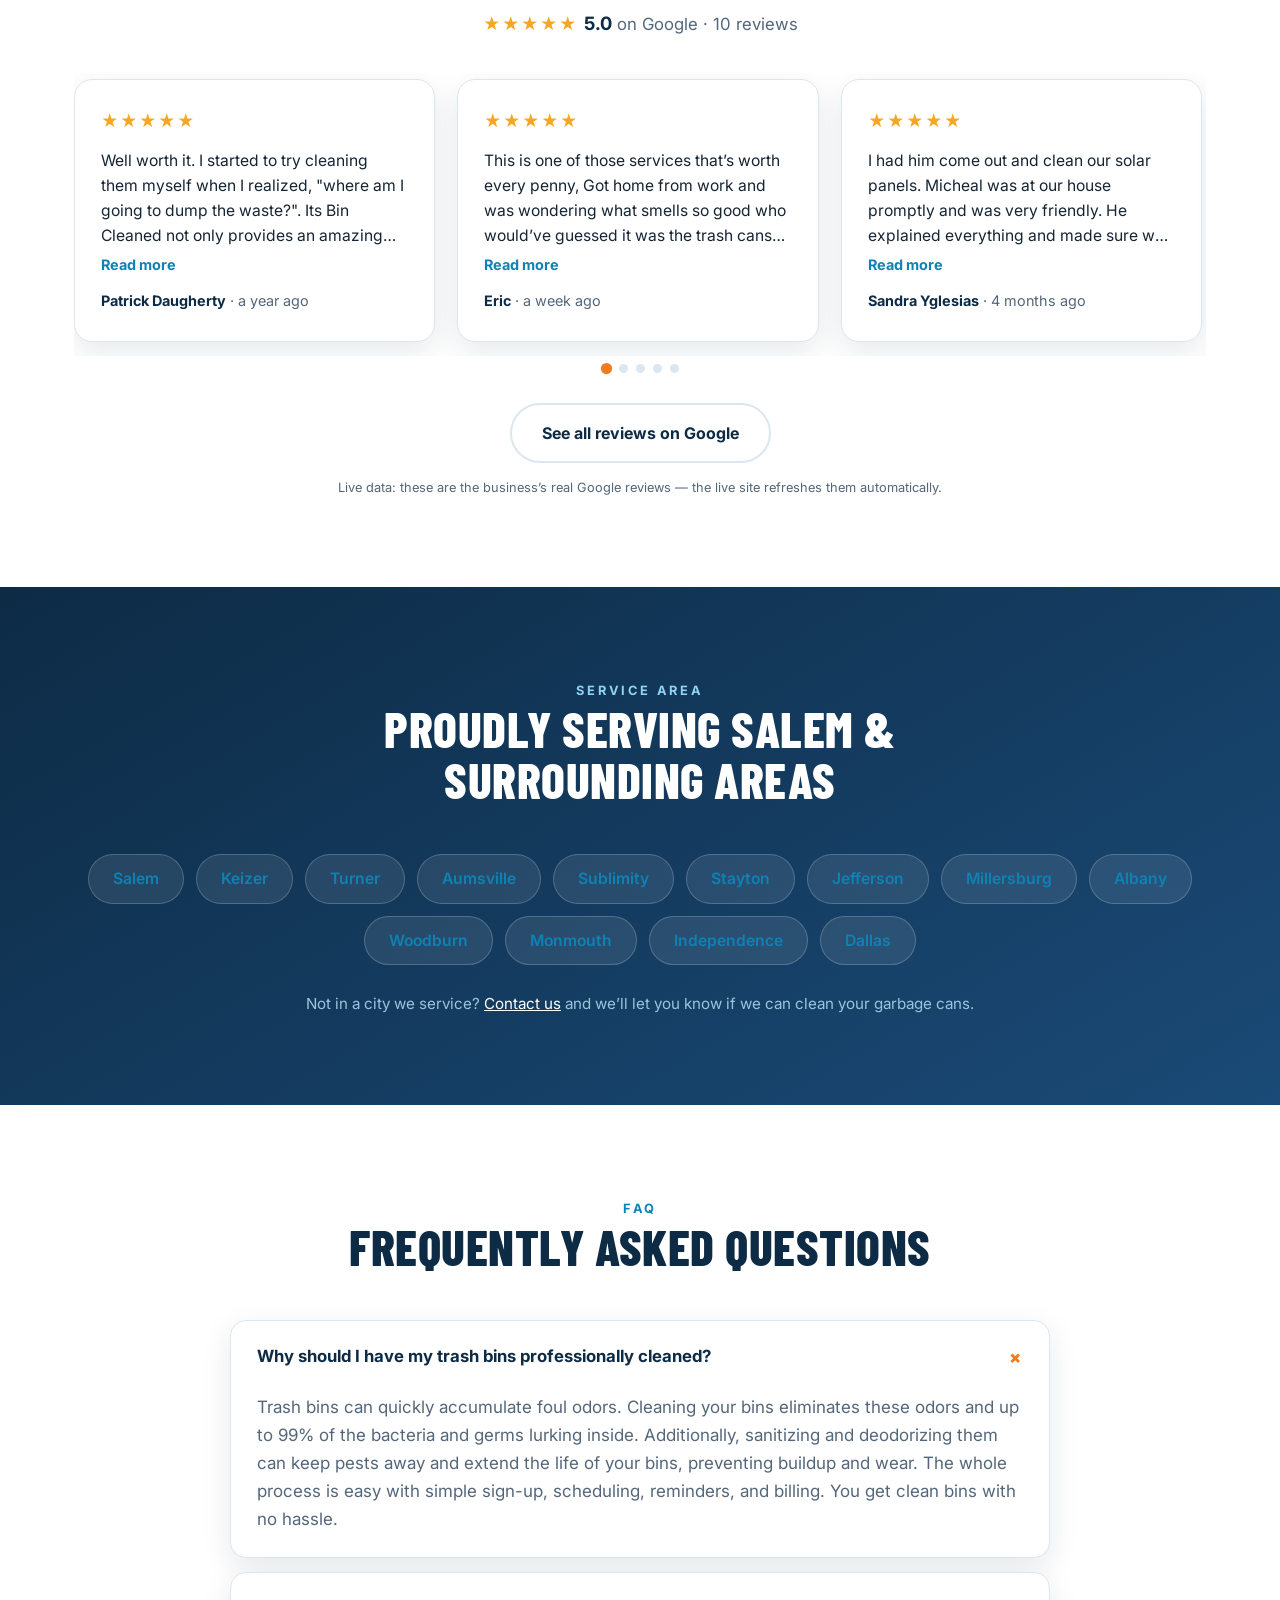
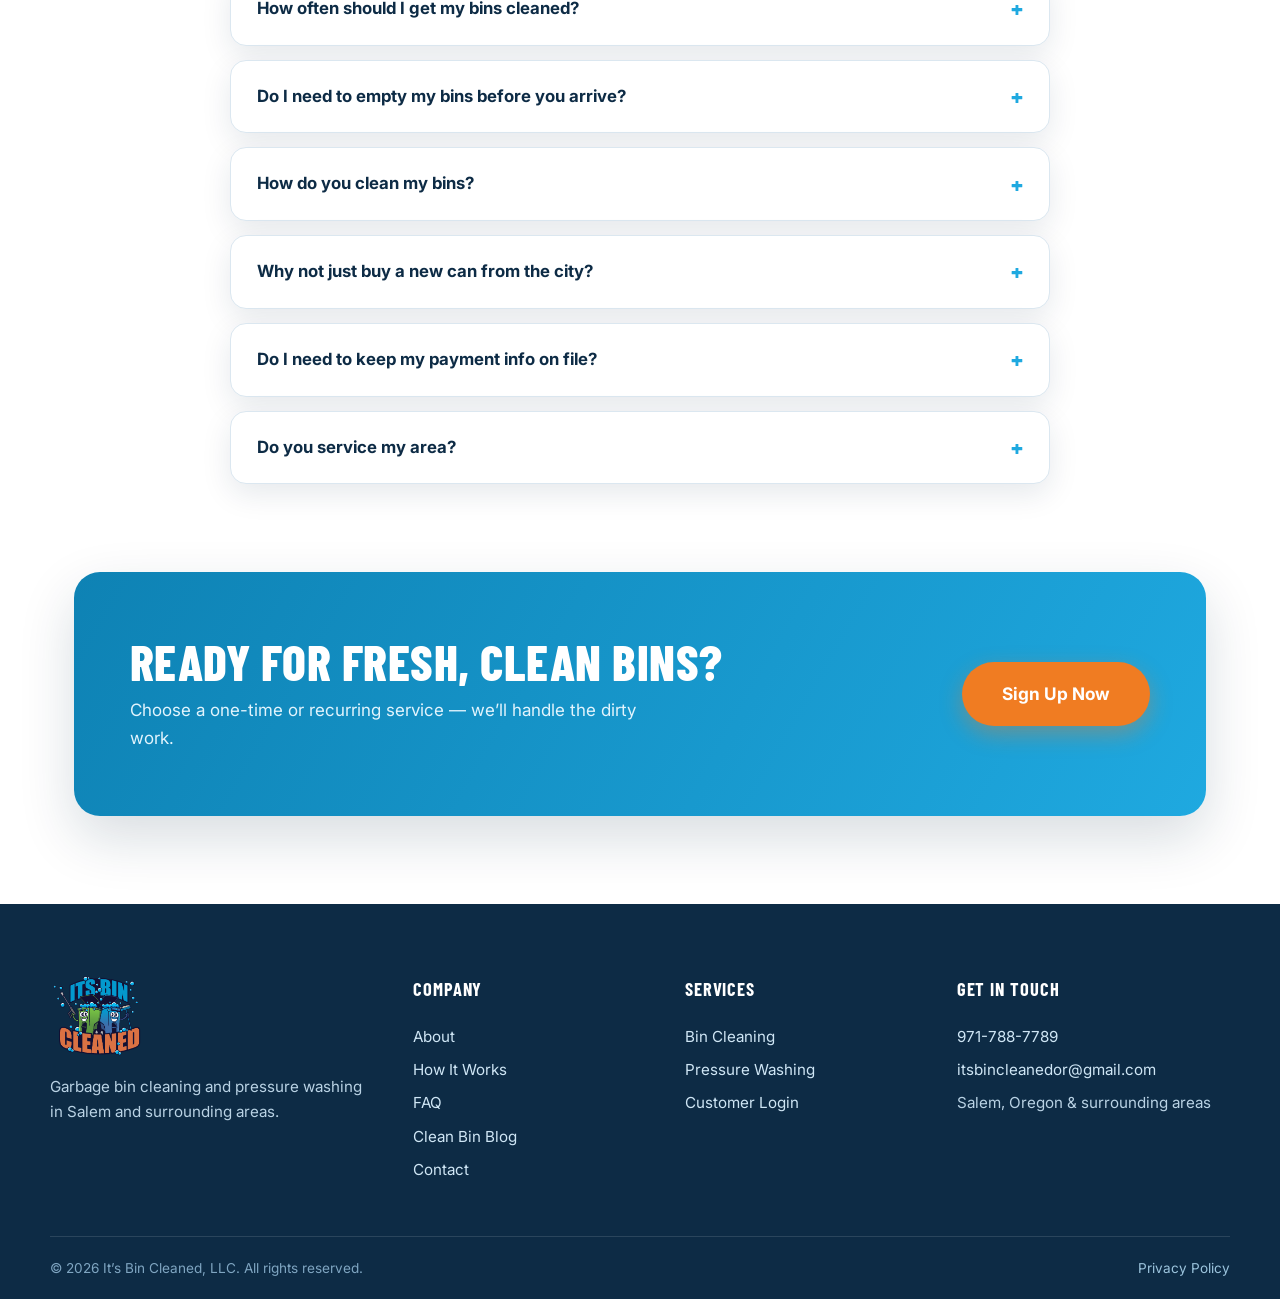
==== commit 7134f623: "Popup: require first+last name; fix chat-enabled default Co-Authored-By: Claude Fable 5 <noreply@ant" ====
--- a/index.html
+++ b/index.html
@@ -390,14 +390,18 @@
     <div class="ibc-modal-step" data-step="form">
       <div class="ibc-modal-flag">&#127881; Limited-Time Offer</div>
       <h3 id="ibcOfferTitle">Quarterly cleans: <s>$60</s> <em>$45</em>/quarter</h3>
-      <p>Enter your email to unlock our limited-time <b>$45 per quarterly clean</b> rate (normally $60). Your offer code appears instantly.</p>
+      <p>Enter your name and email to unlock our limited-time <b>$45 per quarterly clean</b> rate (normally $60). Your offer code appears instantly.</p>
       <form class="ibc-offer-form" novalidate>
         <p class="ibc-hp" aria-hidden="true"><input type="text" name="ibc_website" tabindex="-1" autocomplete="off"></p>
-        <input type="email" name="email" required placeholder="you@email.com" aria-label="Email address">
+        <div class="ibc-offer-names">
+            <input type="text" name="first_name" required placeholder="First name" aria-label="First name">
+            <input type="text" name="last_name" required placeholder="Last name" aria-label="Last name">
+          </div>
+          <input type="email" name="email" required placeholder="you@email.com" aria-label="Email address">
         <button type="submit" class="btn btn-primary">Unlock My $45 Rate</button>
       </form>
       <p class="ibc-modal-fine">Prices include 2 bins. $10 for each additional bin. No spam &mdash; just your code and service reminders.</p>
-      <p class="ibc-offer-err" hidden>Please enter a valid email address.</p>
+      <p class="ibc-offer-err" hidden>Please enter your first and last name and a valid email address.</p>
     </div>
     <div class="ibc-modal-step" data-step="done" hidden>
       <div class="ibc-modal-flag ok">&#10003; Offer Unlocked</div>
--- a/assets/main.css
+++ b/assets/main.css
@@ -343,6 +343,9 @@
 .ibc-modal-card p{color:var(--muted);font-size:.98rem;margin-bottom:18px}
 .ibc-offer-form{display:flex;flex-direction:column;gap:12px;margin-bottom:6px}
 .ibc-offer-form input[type=email]{width:100%;padding:14px 18px;border:1.5px solid var(--line);border-radius:12px;font-family:inherit;font-size:1rem;background:#fbfdfe;text-align:center}
+.ibc-offer-names{display:flex;gap:10px}
+.ibc-offer-names input{flex:1;min-width:0;padding:14px 16px;border:1.5px solid var(--line);border-radius:12px;font-family:inherit;font-size:1rem;background:#fbfdfe;text-align:center}
+.ibc-offer-names input:focus{outline:none;border-color:var(--blue)}
 .ibc-offer-form input[type=email]:focus{outline:none;border-color:var(--blue)}
 .ibc-hp{position:absolute;left:-9999px}
 .ibc-modal-fine{font-size:.76rem;color:var(--muted);margin-top:8px;margin-bottom:0}
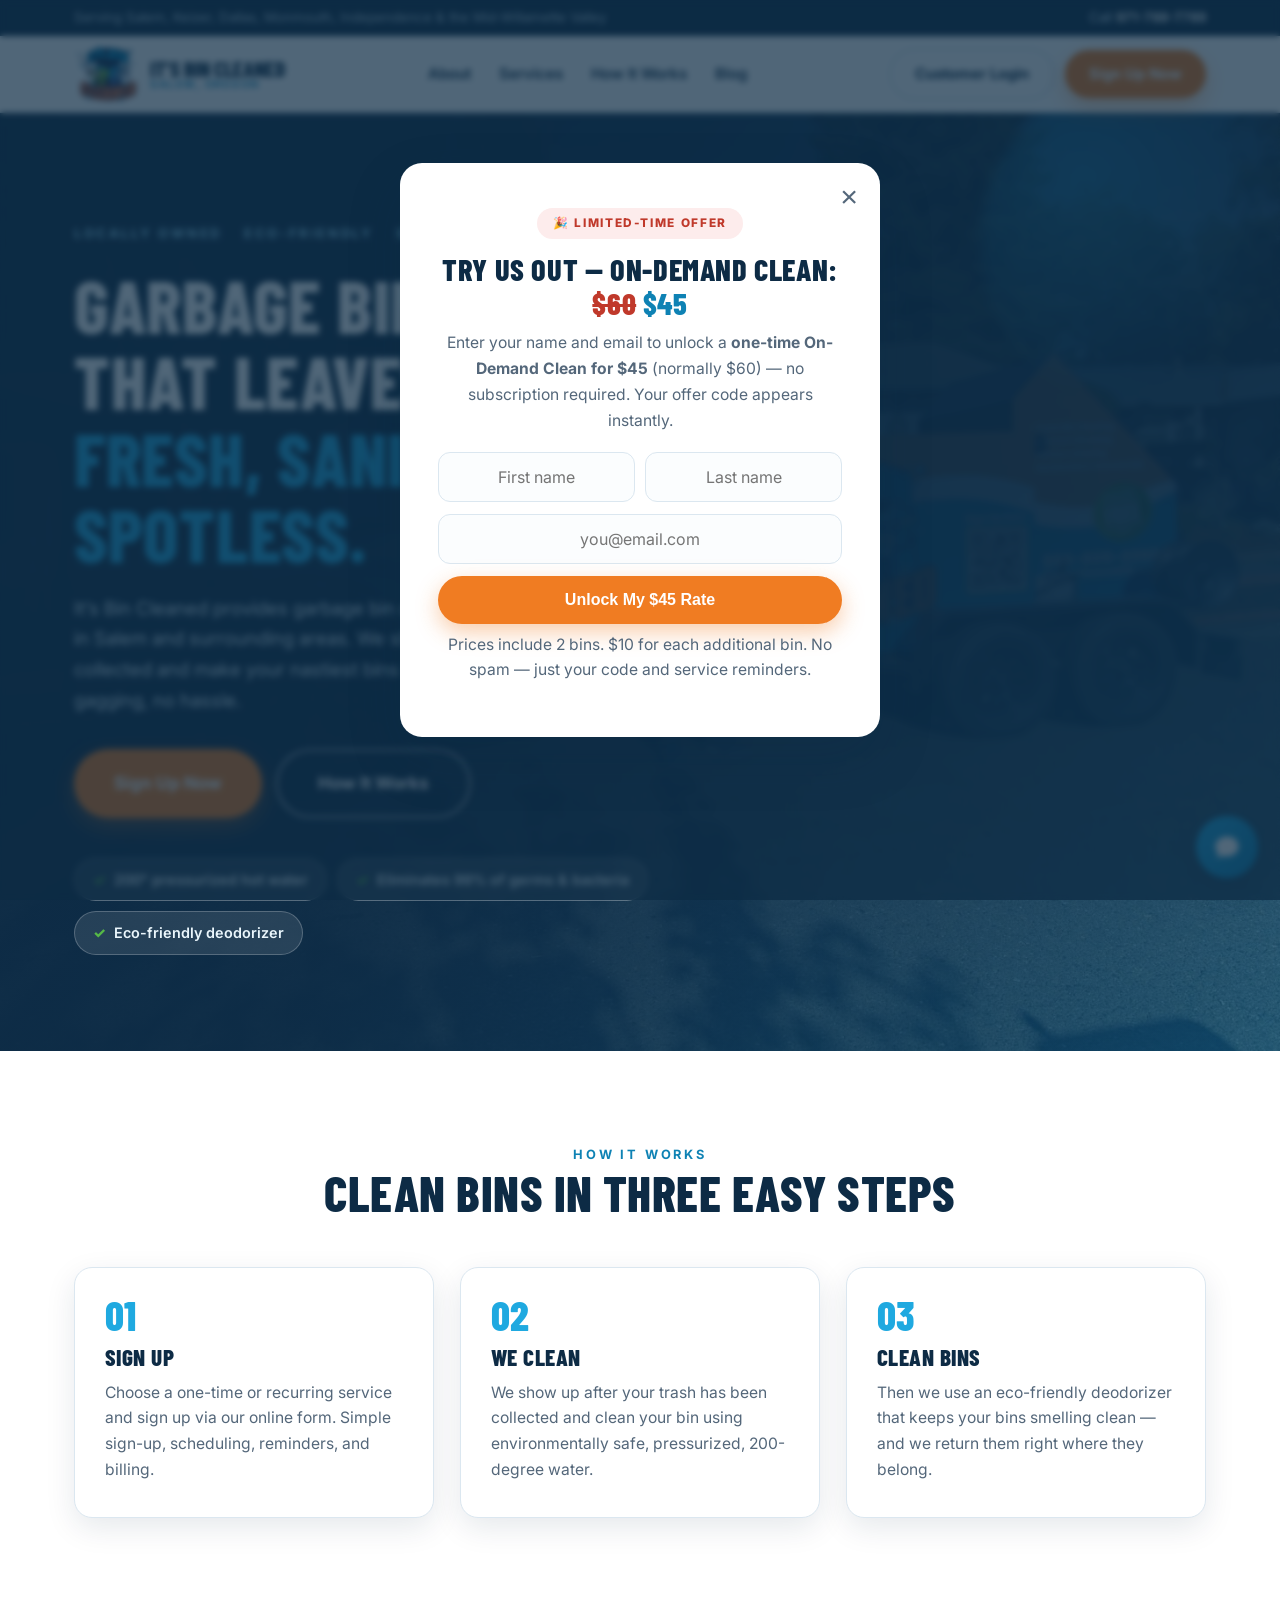
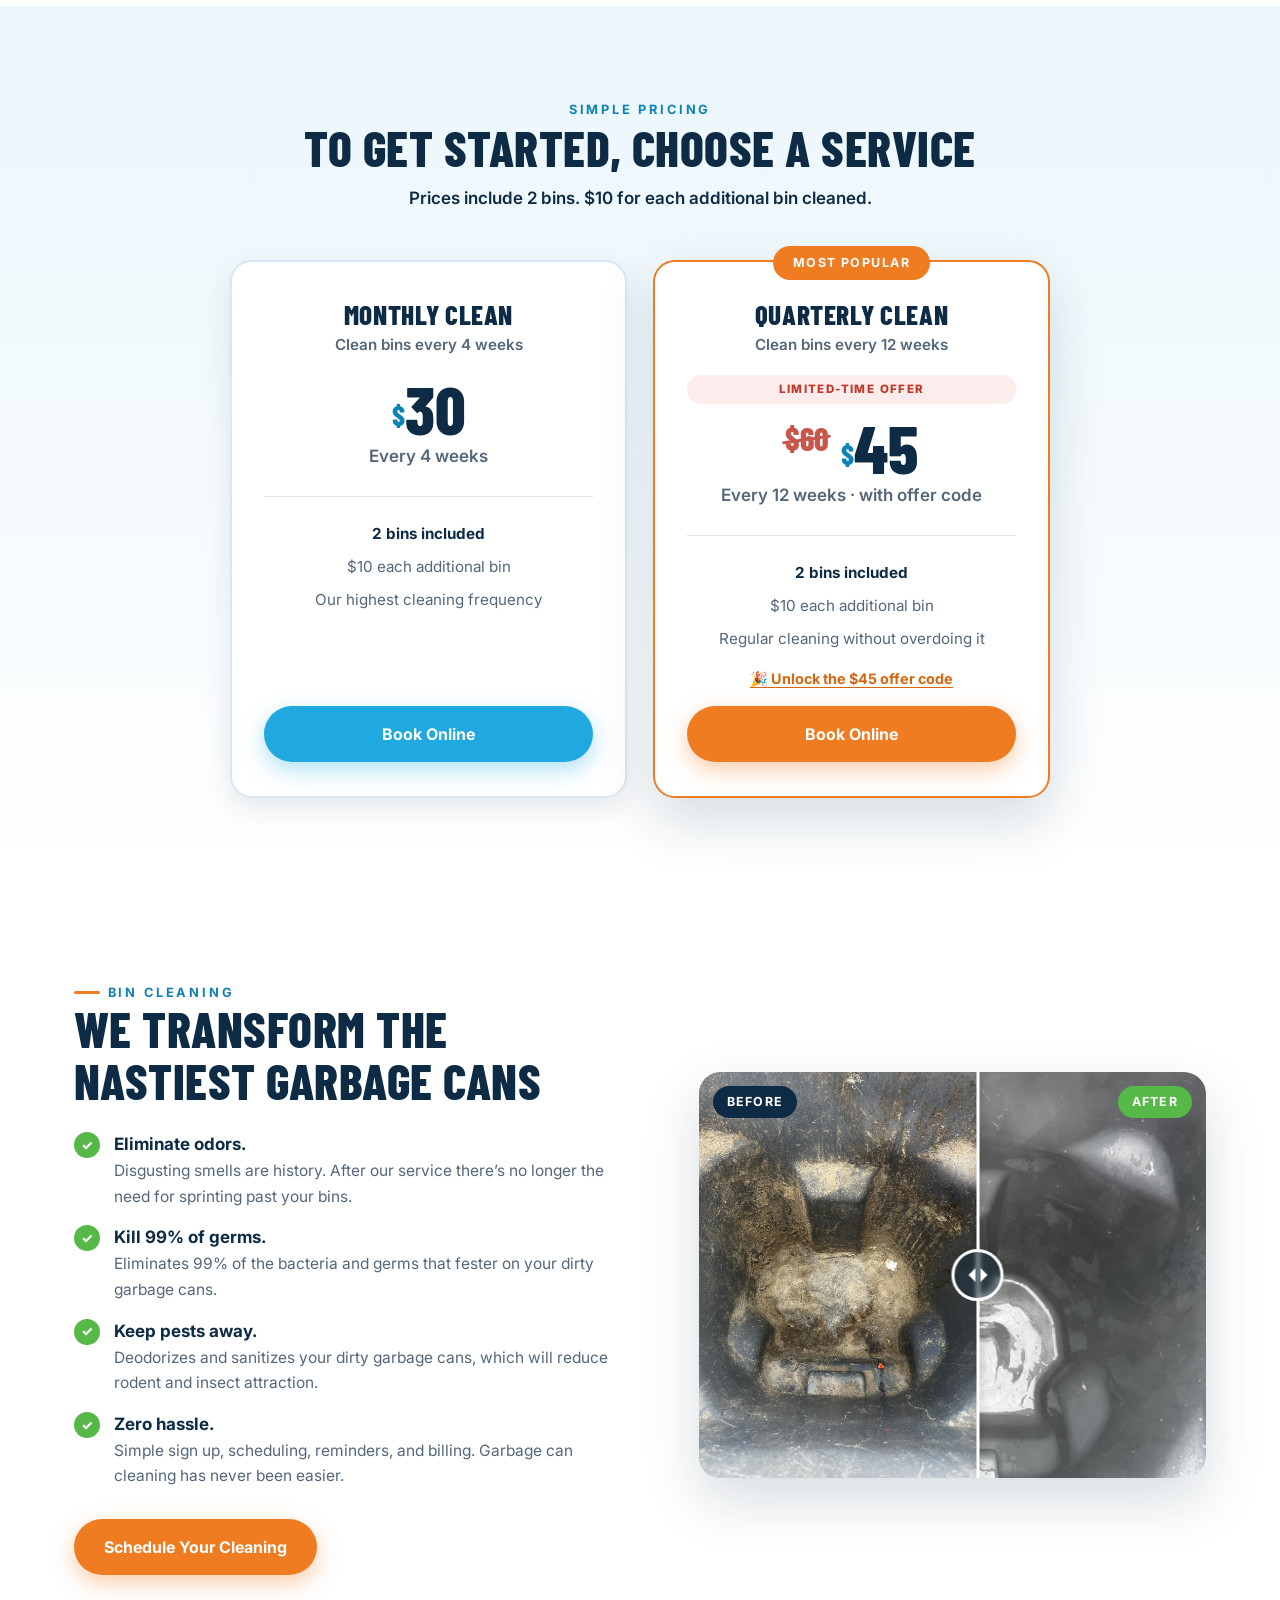
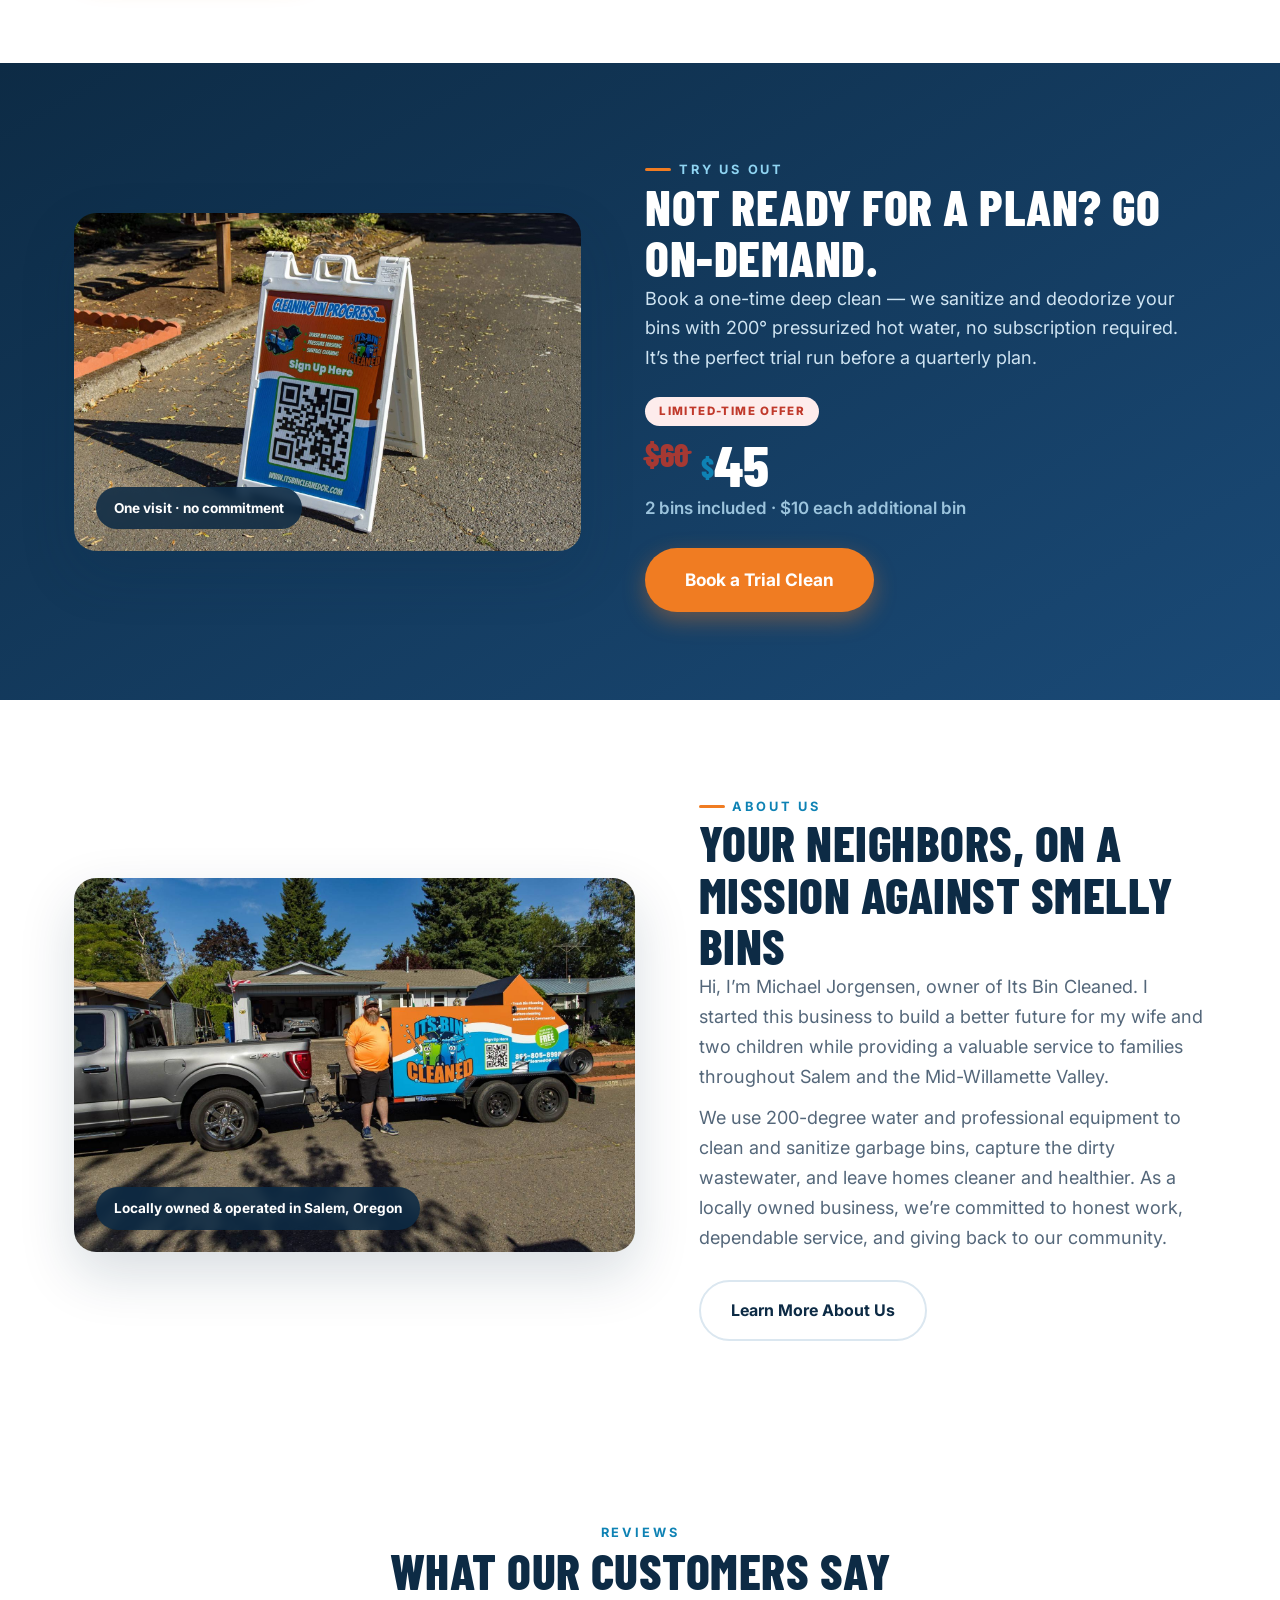
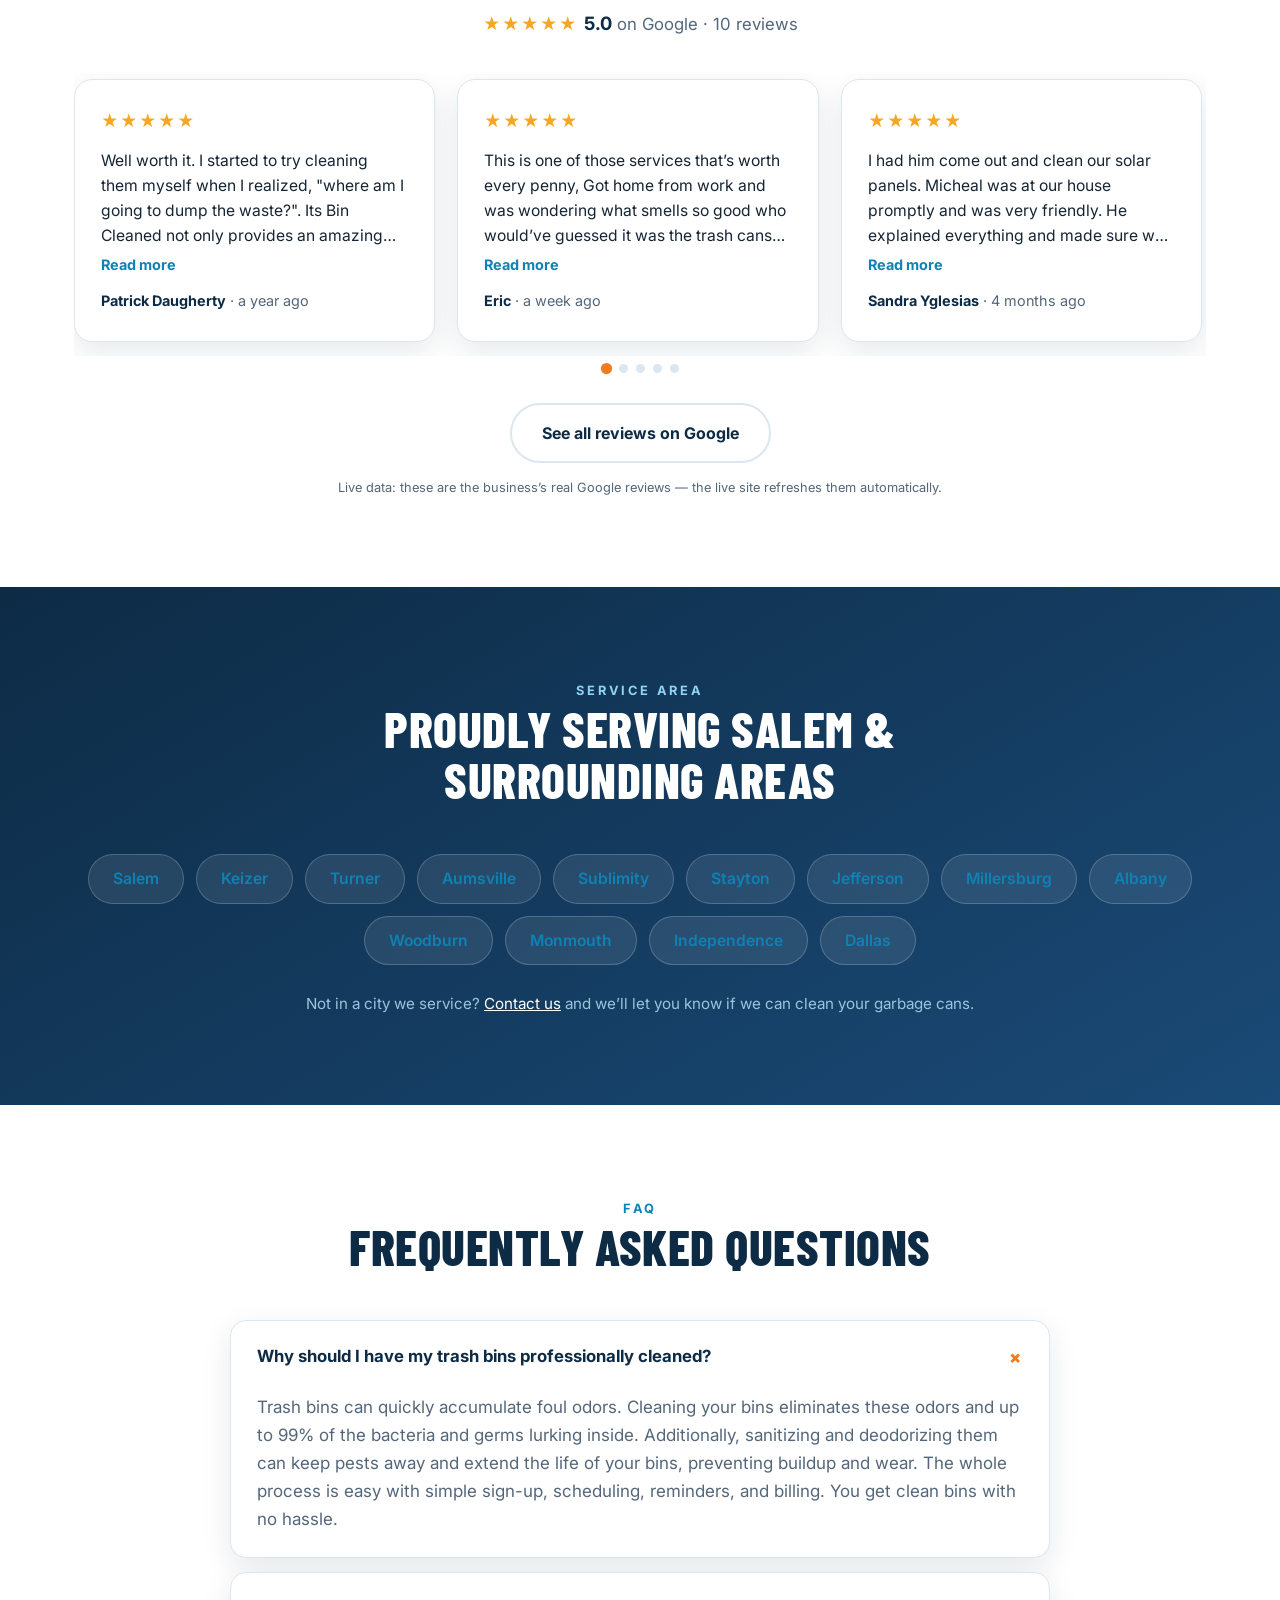
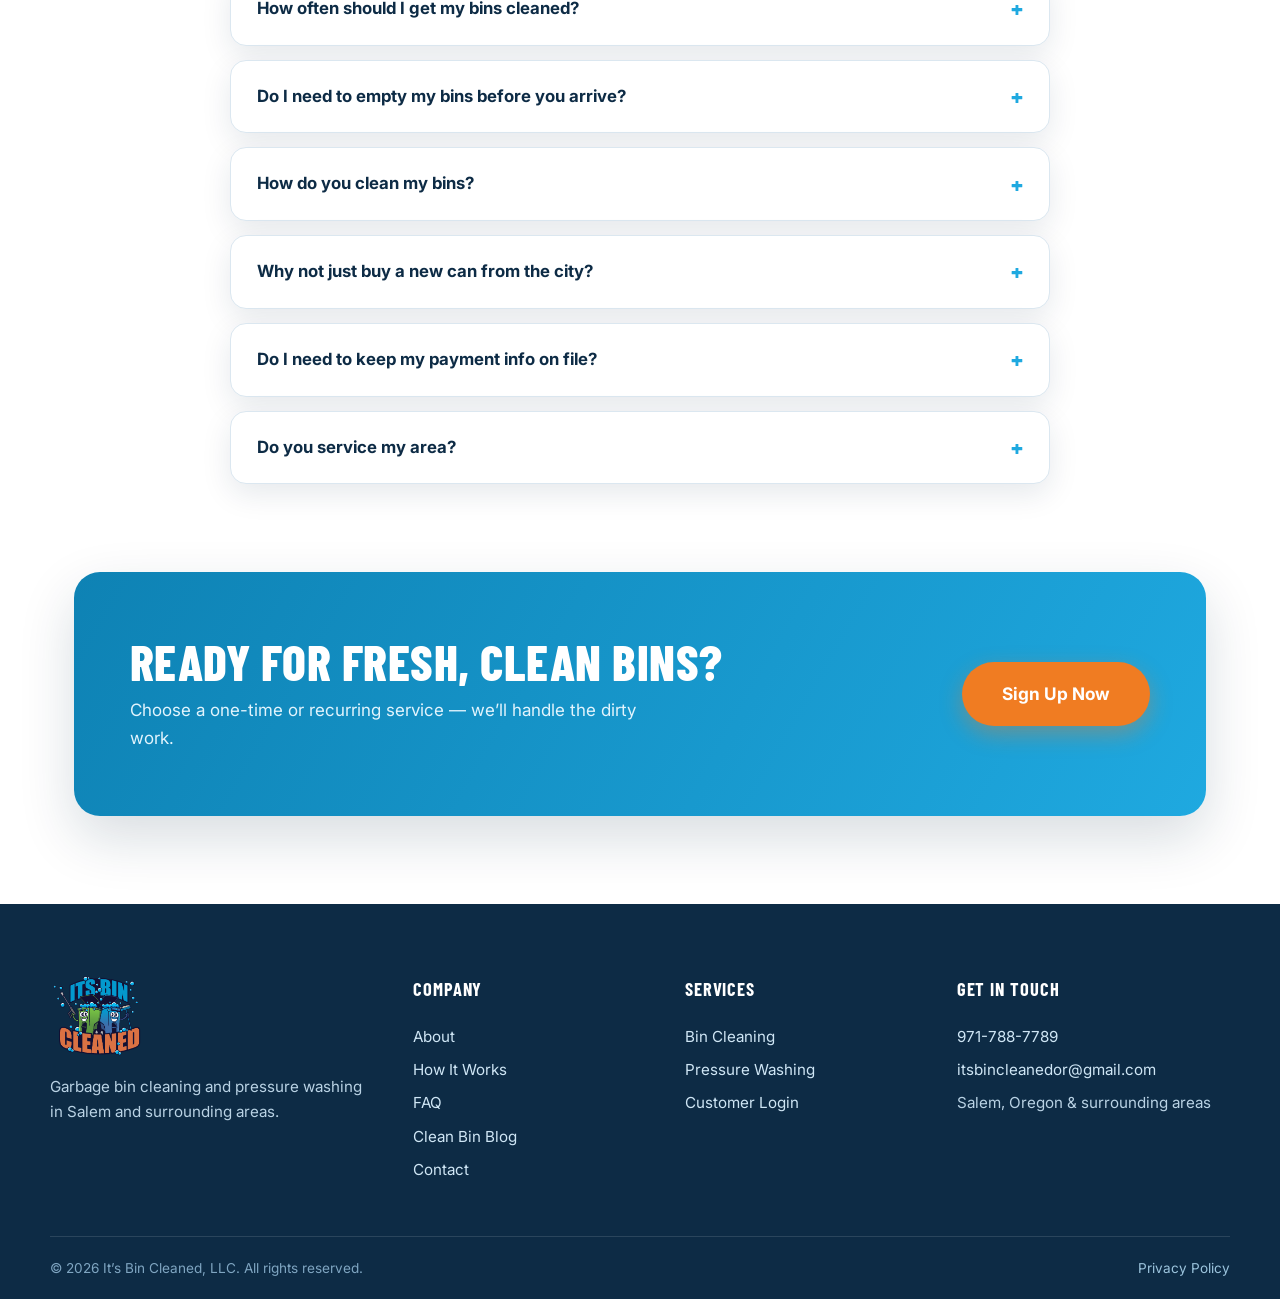
==== commit 09dabe6b: "Popup reframed to On-Demand trial ($60 struck to $45); On-Demand price now $45 Co-Authored-By: Claud" ====
--- a/index.html
+++ b/index.html
@@ -134,7 +134,7 @@
           <li>$10 each additional bin</li>
           <li>Regular cleaning without overdoing it</li>
         </ul>
-        <button type="button" class="offer-link js-open-offer">&#127881; Unlock the $45/quarter code</button>
+        <button type="button" class="offer-link js-open-offer">&#127881; Unlock the $45 offer code</button>
         <a class="btn btn-primary" href="https://itsbincleanedor.iserviceroutes.com/checkout.html?prId=AEEMMD9C8D7D50AEBC8DDB5373598B0B365D0BDE9B2D2D3ED769F300CF2C013D10E8C121" target="_blank" rel="noopener">Book Online</a>
       </div>
     </div>
@@ -181,7 +181,7 @@
       <p class="lead">Book a one-time deep clean &mdash; we sanitize and deodorize your bins with 200&deg; pressurized hot water, no subscription required. It&rsquo;s the perfect trial run before a quarterly plan.</p>
       <div class="ondemand-inline">
         <div class="offer-flag">Limited-Time Offer</div>
-        <div class="price-amount" style="color:#fff"><span class="price-compare">$75</span><sup>$</sup><span style="color:#fff">65</span></div>
+        <div class="price-amount" style="color:#fff"><span class="price-compare">$60</span><sup>$</sup><span style="color:#fff">45</span></div>
         <p class="price-per" style="color:#9cc4dd">2 bins included &middot; $10 each additional bin</p>
       </div>
       <a class="btn btn-primary btn-lg" href="https://itsbincleanedor.iserviceroutes.com/TryUsOut/checkout.html" target="_blank" rel="noopener">Book a Trial Clean</a>
@@ -389,8 +389,8 @@
     <button type="button" class="ibc-modal-x" data-close aria-label="Close">&times;</button>
     <div class="ibc-modal-step" data-step="form">
       <div class="ibc-modal-flag">&#127881; Limited-Time Offer</div>
-      <h3 id="ibcOfferTitle">Quarterly cleans: <s>$60</s> <em>$45</em>/quarter</h3>
-      <p>Enter your name and email to unlock our limited-time <b>$45 per quarterly clean</b> rate (normally $60). Your offer code appears instantly.</p>
+      <h3 id="ibcOfferTitle">Try us out &mdash; On-Demand Clean: <s>$60</s> <em>$45</em></h3>
+      <p>Enter your name and email to unlock a <b>one-time On-Demand Clean for $45</b> (normally $60) &mdash; no subscription required. Your offer code appears instantly.</p>
       <form class="ibc-offer-form" novalidate>
         <p class="ibc-hp" aria-hidden="true"><input type="text" name="ibc_website" tabindex="-1" autocomplete="off"></p>
         <div class="ibc-offer-names">
@@ -407,8 +407,8 @@
       <div class="ibc-modal-flag ok">&#10003; Offer Unlocked</div>
       <h3>Your code:</h3>
       <div class="ibc-offer-code">CLEAN45</div>
-      <p>Use this code when you sign up for a <b>Quarterly Clean</b> to lock in $45/quarter.</p>
-      <a class="btn btn-primary btn-lg" href="https://itsbincleanedor.iserviceroutes.com/checkout.html?prId=AEEMMD9C8D7D50AEBC8DDB5373598B0B365D0BDE9B2D2D3ED769F300CF2C013D10E8C121" target="_blank" rel="noopener">Sign Up with My Code</a>
+      <p>Use this code when you book your <b>On-Demand Clean</b> to lock in the $45 trial rate.</p>
+      <a class="btn btn-primary btn-lg" href="https://itsbincleanedor.iserviceroutes.com/TryUsOut/checkout.html" target="_blank" rel="noopener">Book My On-Demand Clean</a>
     </div>
   </div>
 </div>
@@ -446,8 +446,8 @@
 <div class="ibc-chat" id="ibcChat"
   data-endpoint=""
   data-areas="Salem, Keizer, Turner, Aumsville, Sublimity, Stayton, Jefferson, Millersburg, Albany, Woodburn, Monmouth, Independence, Dallas"
-  data-price-month="30" data-price-quart="45" data-price-once="65"
-  data-regular-quart="60" data-regular-once="75"
+  data-price-month="30" data-price-quart="45" data-price-once="45"
+  data-regular-quart="60" data-regular-once="60"
   data-checkout-month="https://itsbincleanedor.iserviceroutes.com/checkout.html?prId=T6NJ2P6HB8DCC8E6B18ADA303736C33E60BF7E45E9E74D48C61215522068F731F6551E4F"
   data-checkout-quart="https://itsbincleanedor.iserviceroutes.com/checkout.html?prId=AEEMMD9C8D7D50AEBC8DDB5373598B0B365D0BDE9B2D2D3ED769F300CF2C013D10E8C121"
   data-checkout-once="https://itsbincleanedor.iserviceroutes.com/TryUsOut/checkout.html"
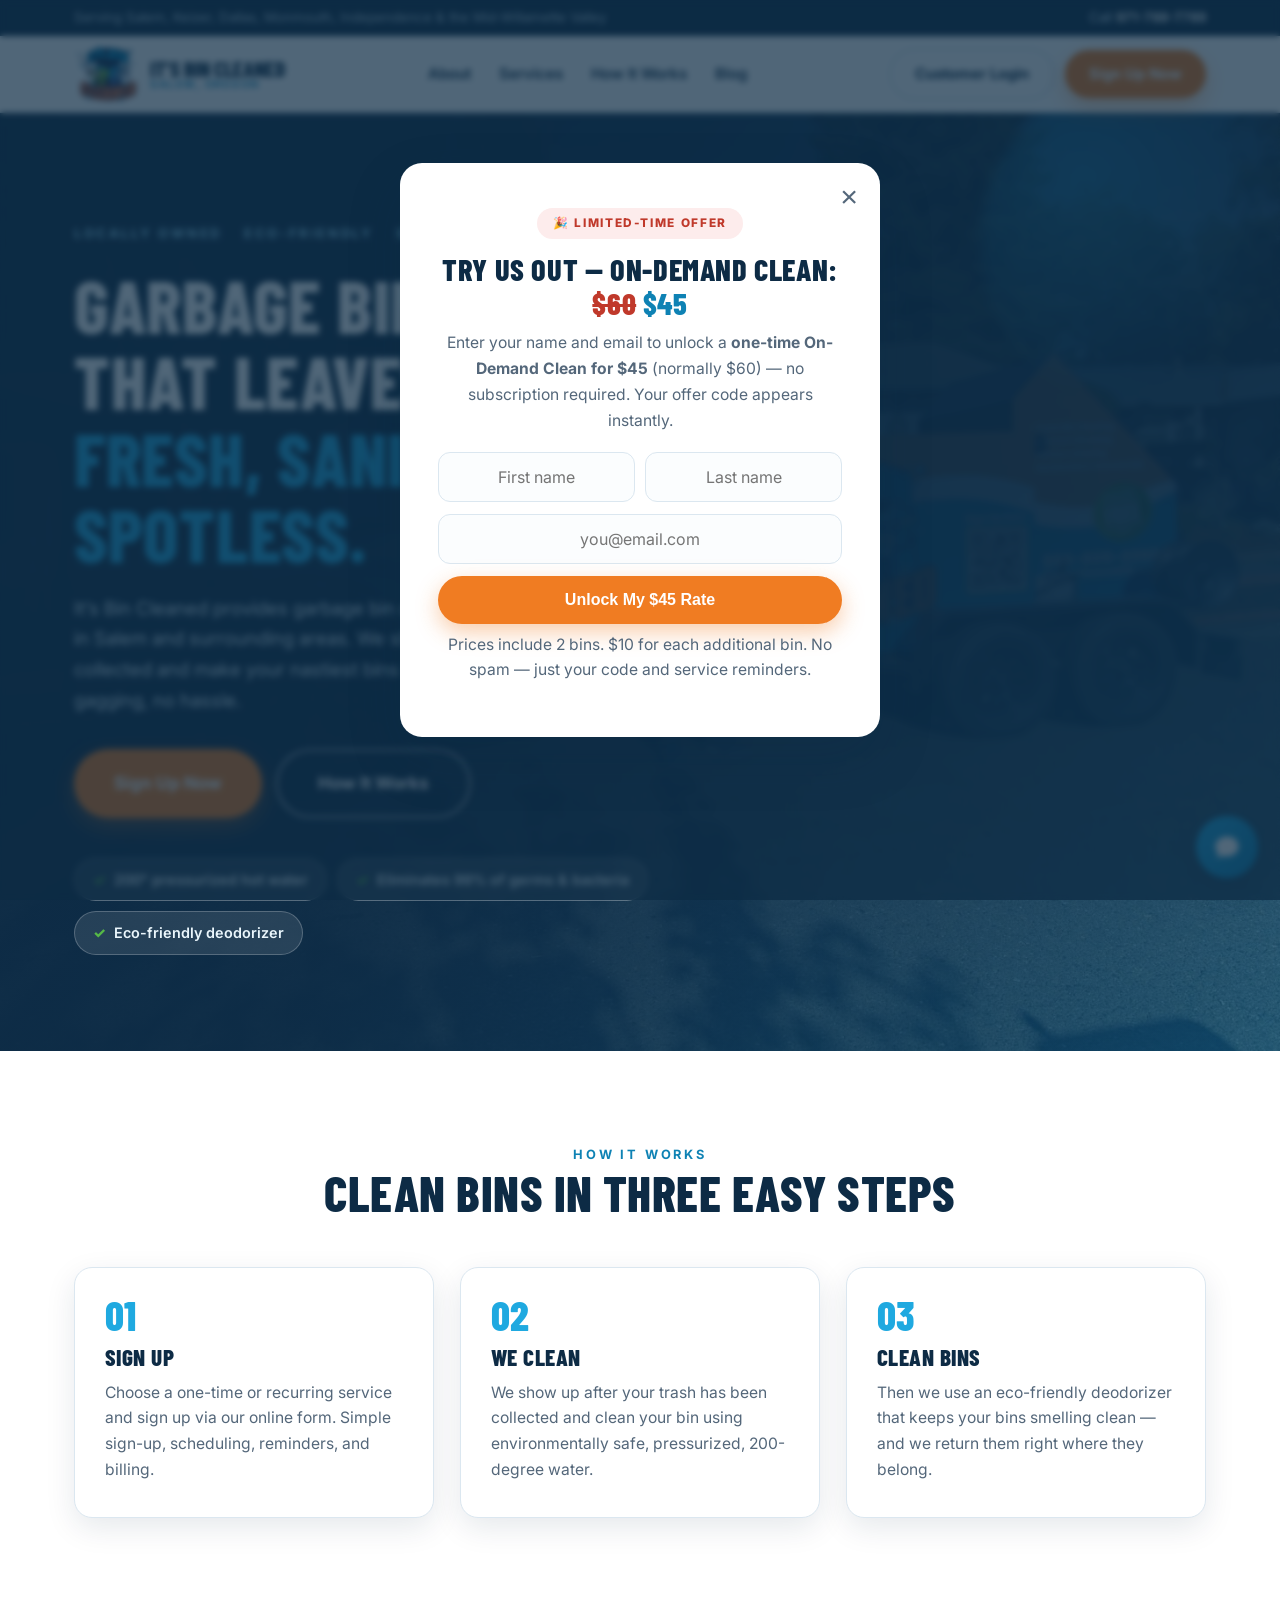
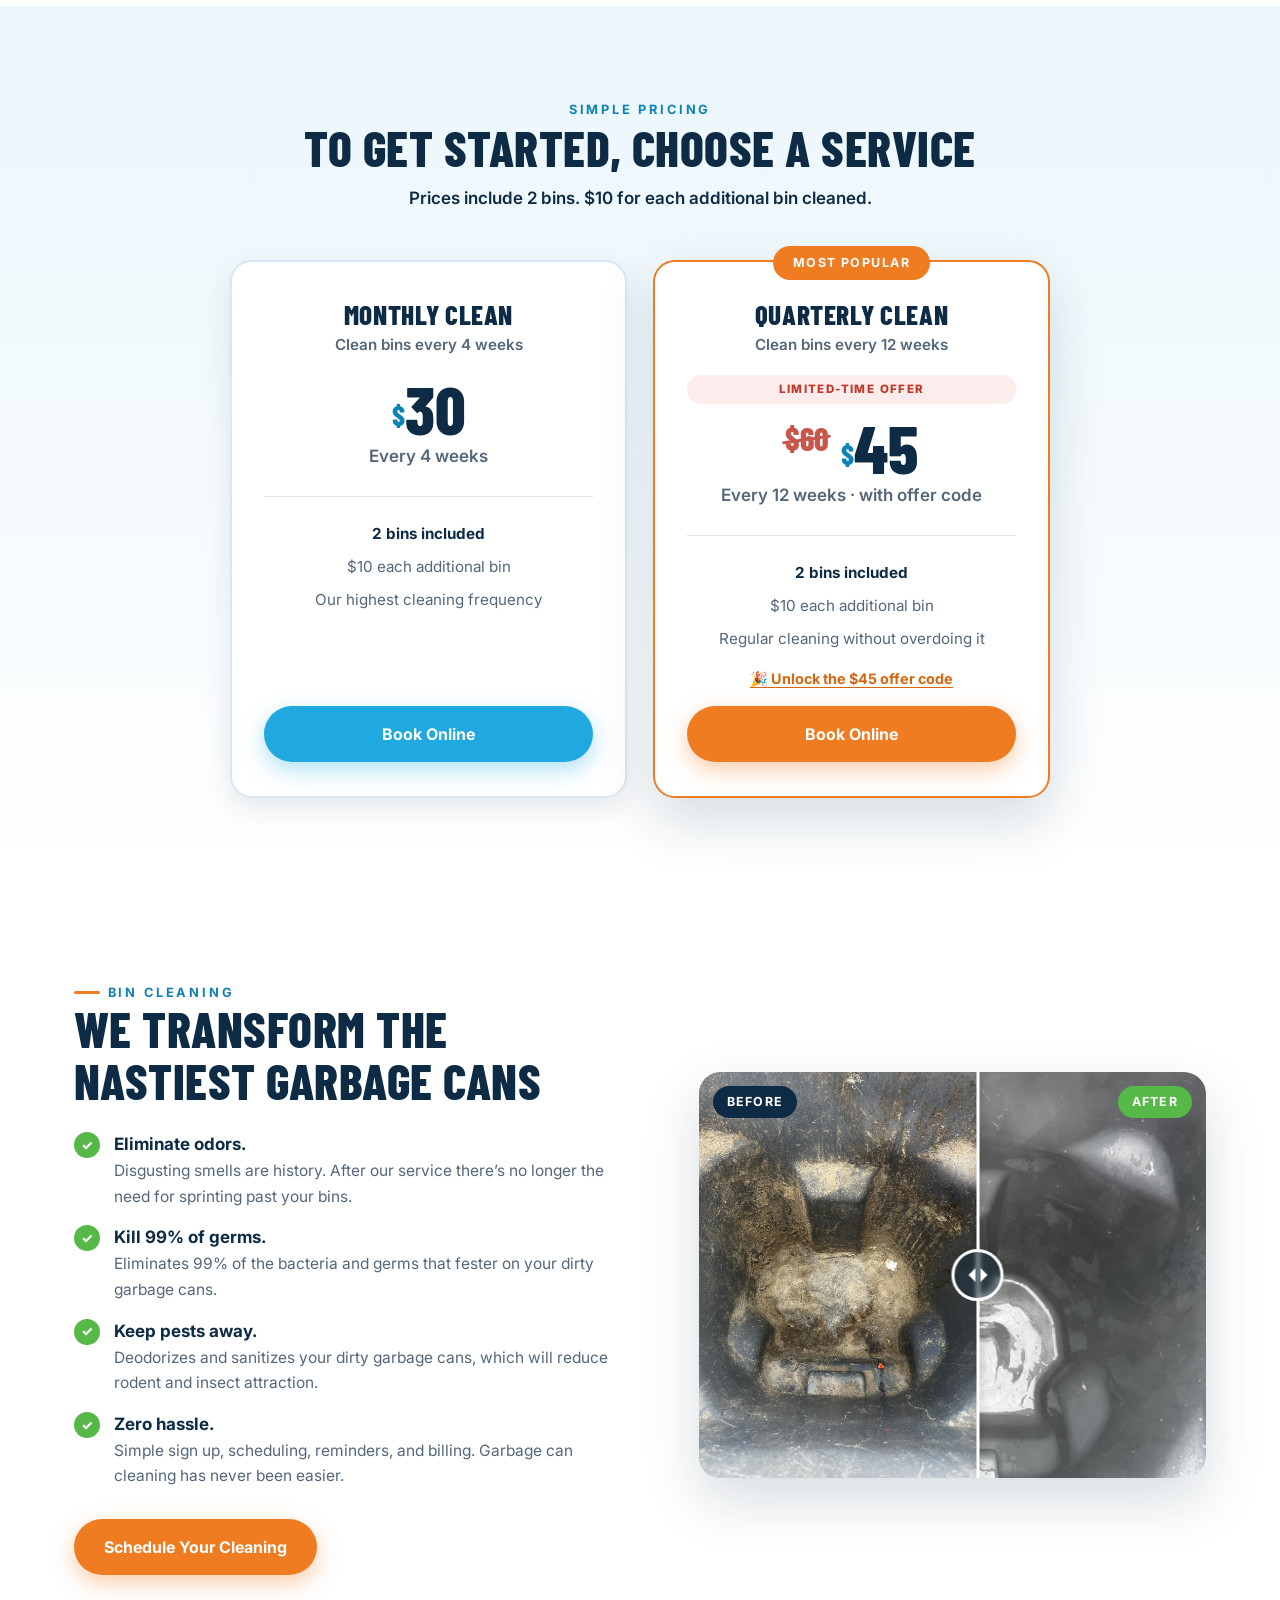
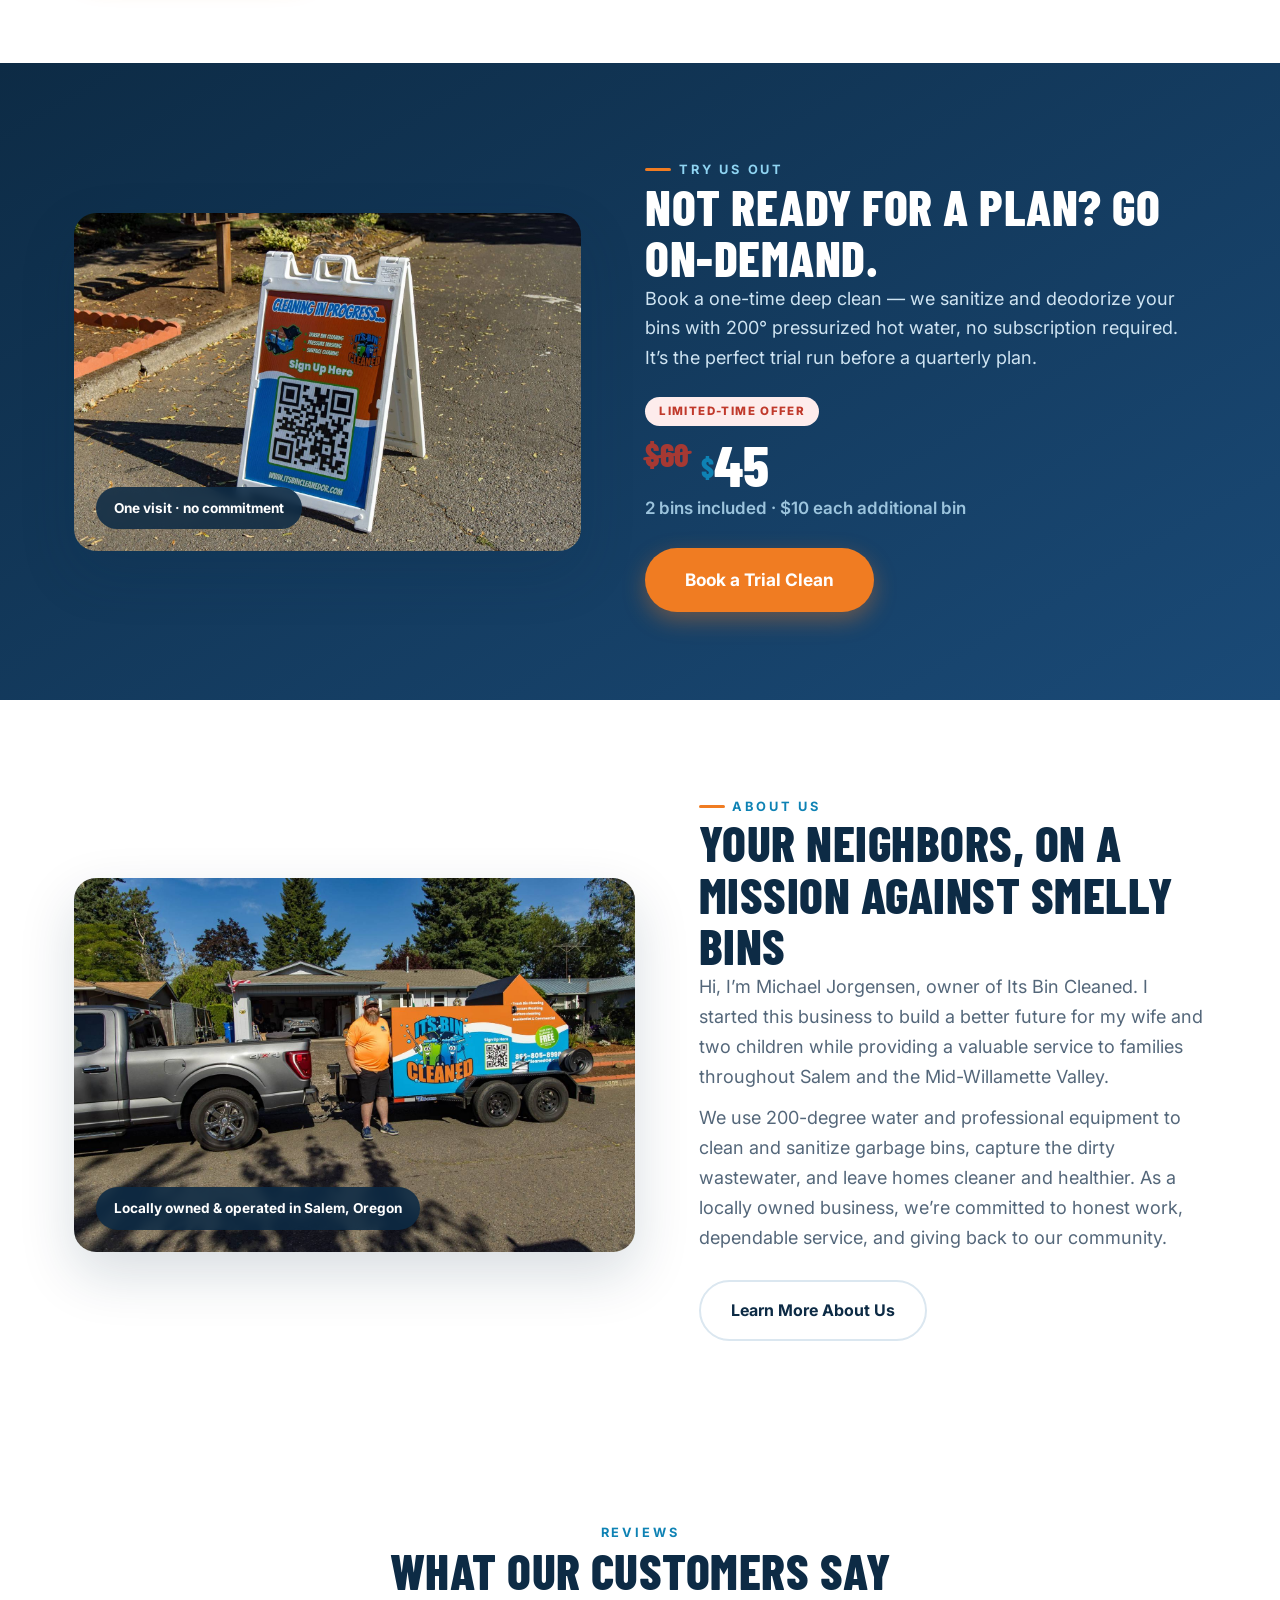
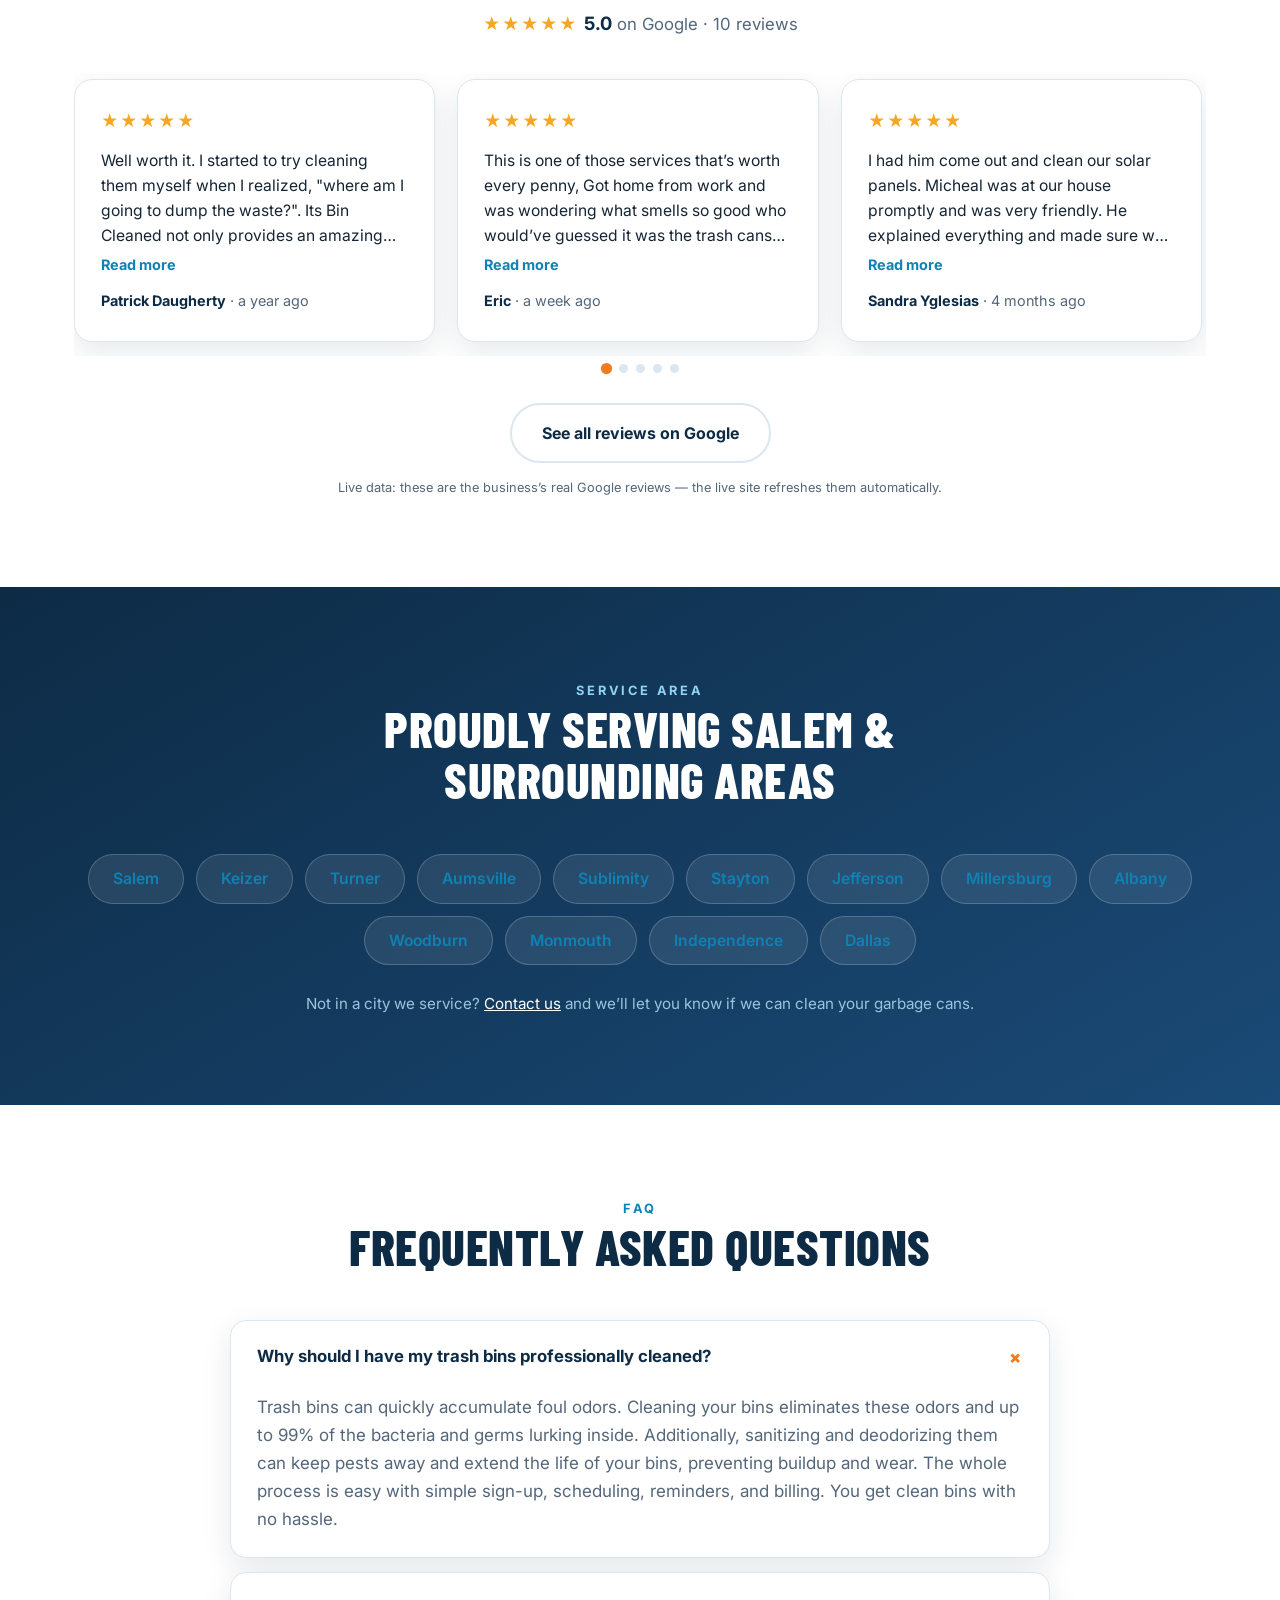
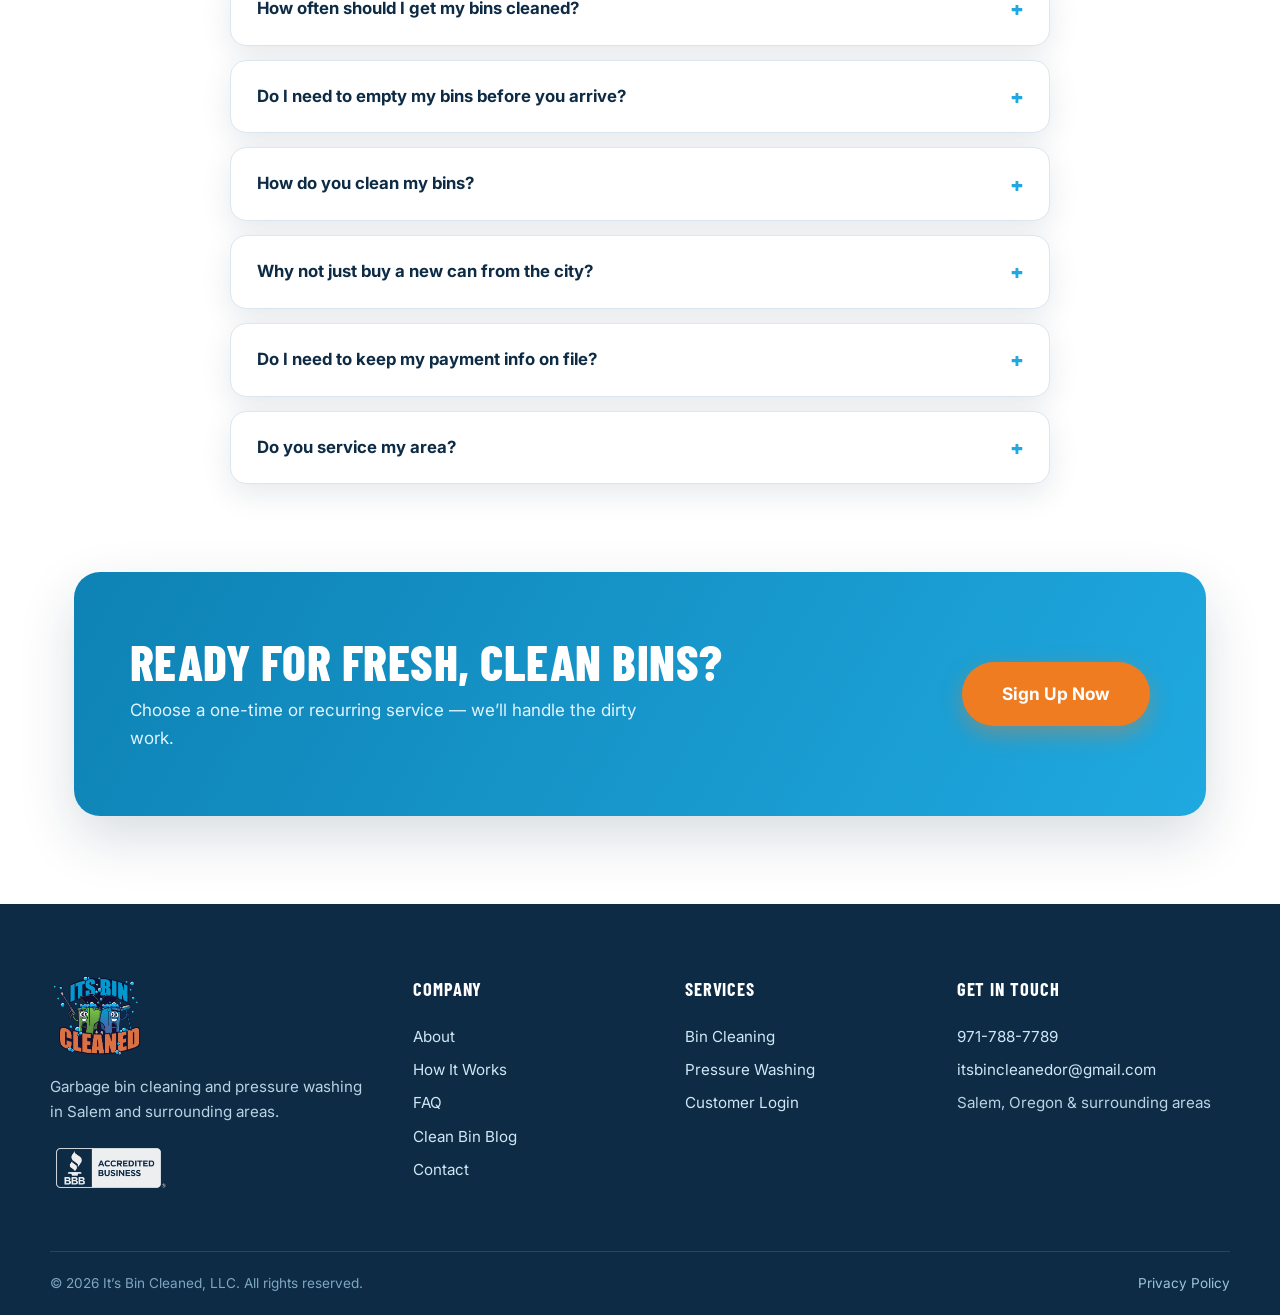
==== commit c2ca78d5: "Add BBB accreditation seal to site footer Co-Authored-By: Claude Fable 5 <noreply@anthropic.com>" ====
--- a/index.html
+++ b/index.html
@@ -4,7 +4,6 @@
 <meta charset="UTF-8">
 <meta name="viewport" content="width=device-width, initial-scale=1">
 <title>It’s Bin Cleaned – Garbage Bin & Pressure Washing in Salem, OR</title>
-<meta name="robots" content="noindex, nofollow">
 <meta name="description" content="It’s Bin Cleaned offers eco‑friendly garbage‑bin cleaning and pressure‑washing services in Salem and surrounding areas.">
 <link rel="preconnect" href="https://fonts.googleapis.com">
 <link href="https://fonts.googleapis.com/css2?family=Barlow+Condensed:wght@700;800&family=Inter:wght@400;600;700;800&display=swap" rel="stylesheet">
@@ -335,6 +334,9 @@
     <div class="footer-brand">
       <img src="assets/logo.png" alt="It's Bin Cleaned logo">
       <p>Garbage bin cleaning and pressure washing in Salem and surrounding areas.</p>
+      <a class="footer-bbb" href="https://www.bbb.org/us/or/salem/profile/trash-can-cleaning-service/its-bin-cleaned-llc-1296-1000201220" target="_blank" rel="noopener">
+        <img src="assets/bbb-seal-white.png" alt="BBB Accredited Business" loading="lazy">
+      </a>
     </div>
     <div>
       <h4>Company</h4>
--- a/assets/main.css
+++ b/assets/main.css
@@ -231,6 +231,9 @@
 .site-footer a:hover{color:#fff}
 .site-footer li{padding:4px 0}
 .footer-brand img{height:84px;margin-bottom:16px}
+.footer-bbb{display:inline-block;margin-top:18px}
+.footer-bbb img{height:52px;width:auto;margin:0;opacity:.92;transition:opacity .2s}
+.footer-bbb:hover img{opacity:1}
 .footer-bottom{border-top:1px solid rgba(255,255,255,.12);padding:20px 0;display:flex;flex-wrap:wrap;justify-content:space-between;gap:10px;font-size:.85rem;color:#7fa5c1}
 .footer-bottom a{color:#9cc4dd}
 
@@ -266,6 +269,27 @@
 .lp-page{background:linear-gradient(165deg,var(--navy) 0%,var(--navy-2) 60%,var(--blue-dark) 140%);color:#fff;min-height:100vh}
 .lp-header{padding:20px 0;display:flex;justify-content:center}
 .lp-header img{height:92px}
+.lp-video{padding:6px 20px 0}
+/* Source video is portrait 1080x1920 with letterbox bars baked in; the real
+   footage is the center 1080x540 band, so a 2:1 frame + object-fit:cover
+   shows it edge-to-edge with no black. */
+.lp-video-frame{position:relative;max-width:920px;margin:0 auto;aspect-ratio:2/1;overflow:hidden;border-radius:18px;background:#000;box-shadow:0 18px 44px rgba(0,0,0,.45);cursor:pointer}
+.lp-video-frame video{position:absolute;inset:0;width:100%;height:100%;object-fit:cover;object-position:center}
+/* Sits at the TOP of the frame — the video's baked-in captions occupy the bottom. */
+.lp-video-sound{position:absolute;left:50%;top:16px;transform:translateX(-50%);border:0;cursor:pointer;background:var(--orange);color:#fff;font-weight:800;font-family:inherit;font-size:1rem;padding:12px 22px;border-radius:999px;box-shadow:0 8px 22px rgba(0,0,0,.4);animation:ibcPulse 2s ease-in-out infinite}
+.lp-video-sound:hover{filter:brightness(1.08)}
+@keyframes ibcPulse{0%,100%{transform:translateX(-50%) scale(1)}50%{transform:translateX(-50%) scale(1.06)}}
+@media (max-width:640px){.lp-video{padding:2px 12px 0}.lp-video-frame{border-radius:12px}.lp-video-sound{font-size:.9rem;padding:10px 18px;top:10px}}
+.lp-video-cta{padding-top:20px;padding-bottom:0}
+.lp-vcta{display:flex;align-items:center;justify-content:space-between;gap:24px;max-width:920px;margin:0 auto;background:linear-gradient(135deg,var(--orange) 0%,#e2661a 100%);border-radius:20px;padding:28px 34px;box-shadow:0 16px 40px rgba(240,124,34,.35)}
+.lp-vcta-text{display:flex;flex-direction:column;gap:6px;min-width:0}
+.lp-vcta-text strong{font-family:var(--font-display);font-weight:800;text-transform:uppercase;font-size:1.9rem;line-height:1.1;color:#fff;letter-spacing:.02em}
+.lp-vcta-text span{color:#fff3e6;font-size:1.1rem;line-height:1.5}
+.lp-vcta-text s{color:rgba(255,255,255,.7);font-weight:700}
+.lp-vcta-text em{font-style:normal;color:#fff;font-weight:800;font-size:1.25em}
+.lp-vcta .btn{flex:0 0 auto;background:#fff;color:var(--navy);font-size:1.1rem;padding:18px 34px;box-shadow:0 8px 22px rgba(0,0,0,.25)}
+.lp-vcta .btn:hover{background:var(--navy);color:#fff}
+@media (max-width:720px){.lp-vcta{flex-direction:column;text-align:center;padding:26px 20px;gap:18px}.lp-vcta .btn{width:100%}.lp-vcta-text strong{font-size:1.6rem}}
 .lp-hero{text-align:center;padding:26px 0 10px}
 .lp-hero h1{color:#fff;font-size:clamp(2.4rem,6vw,4rem);max-width:820px;margin:0 auto 16px}
 .lp-hero h1 em{font-style:normal;color:var(--orange)}
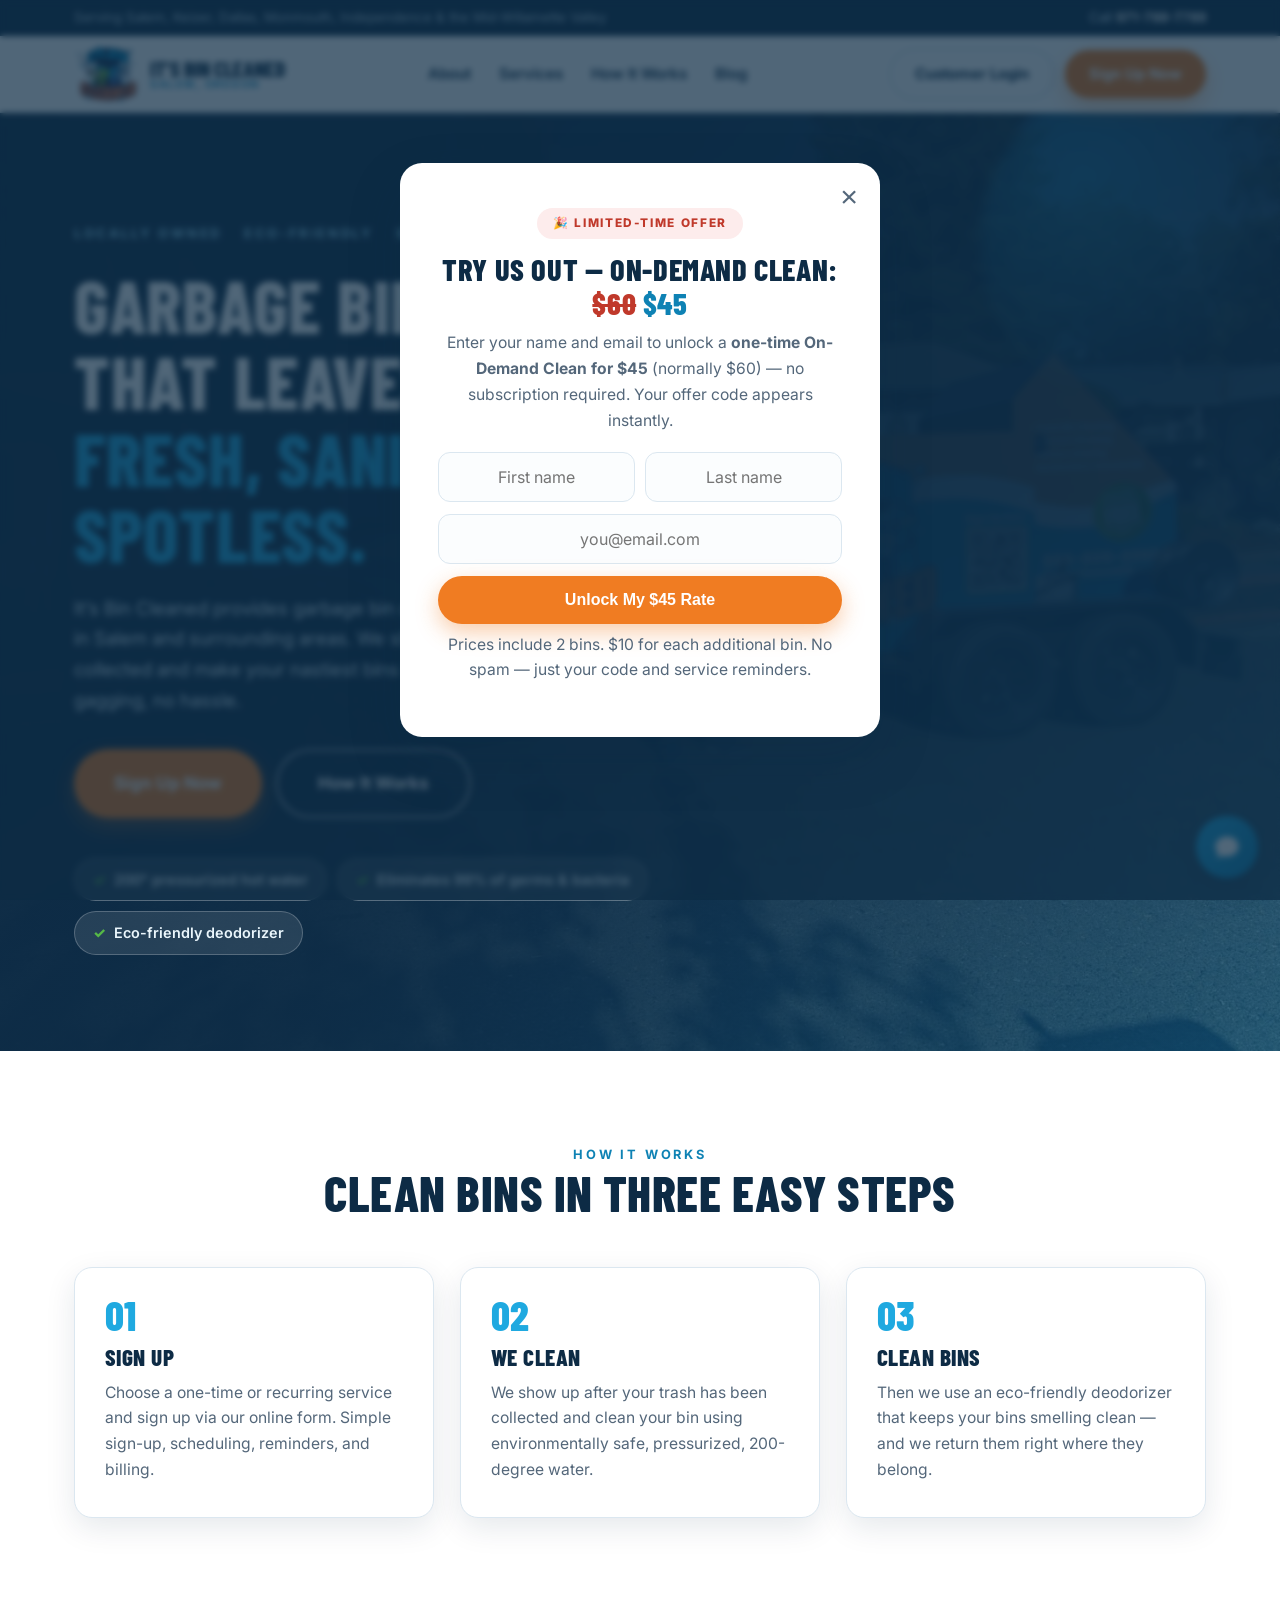
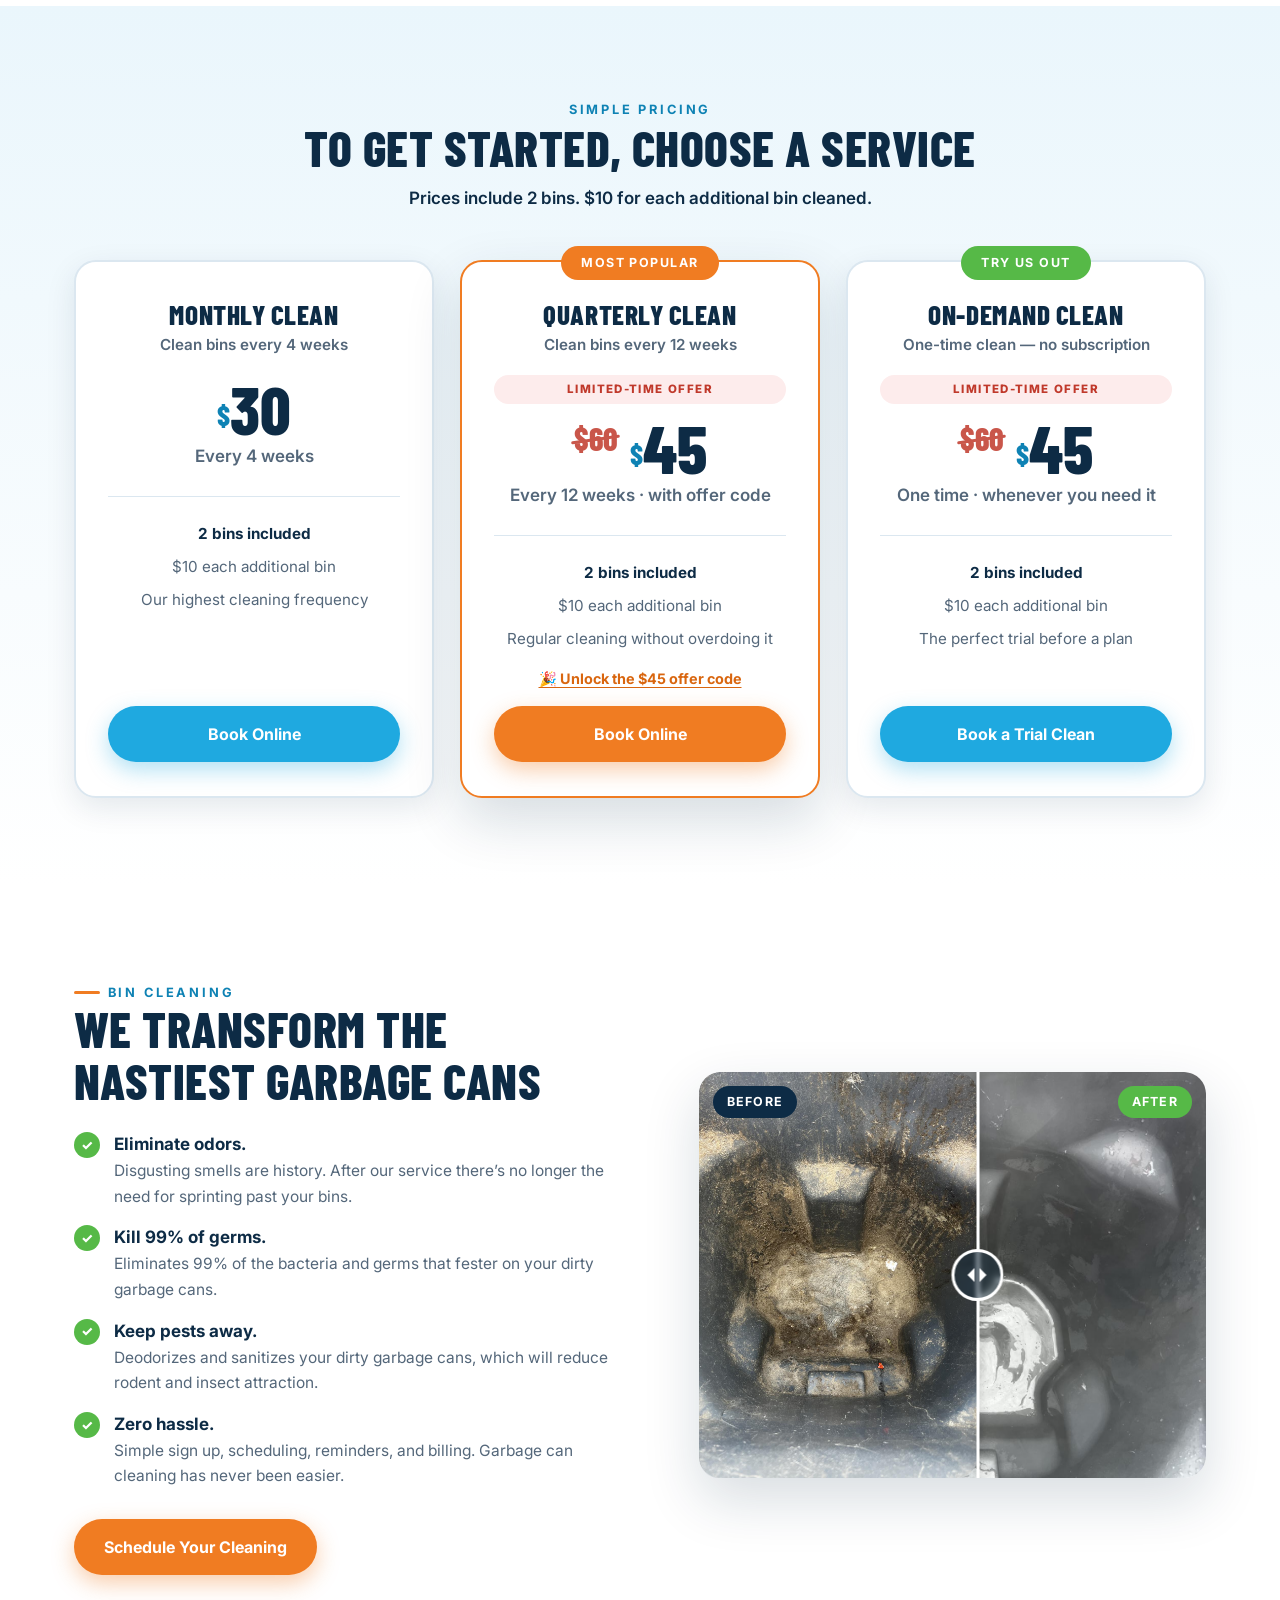
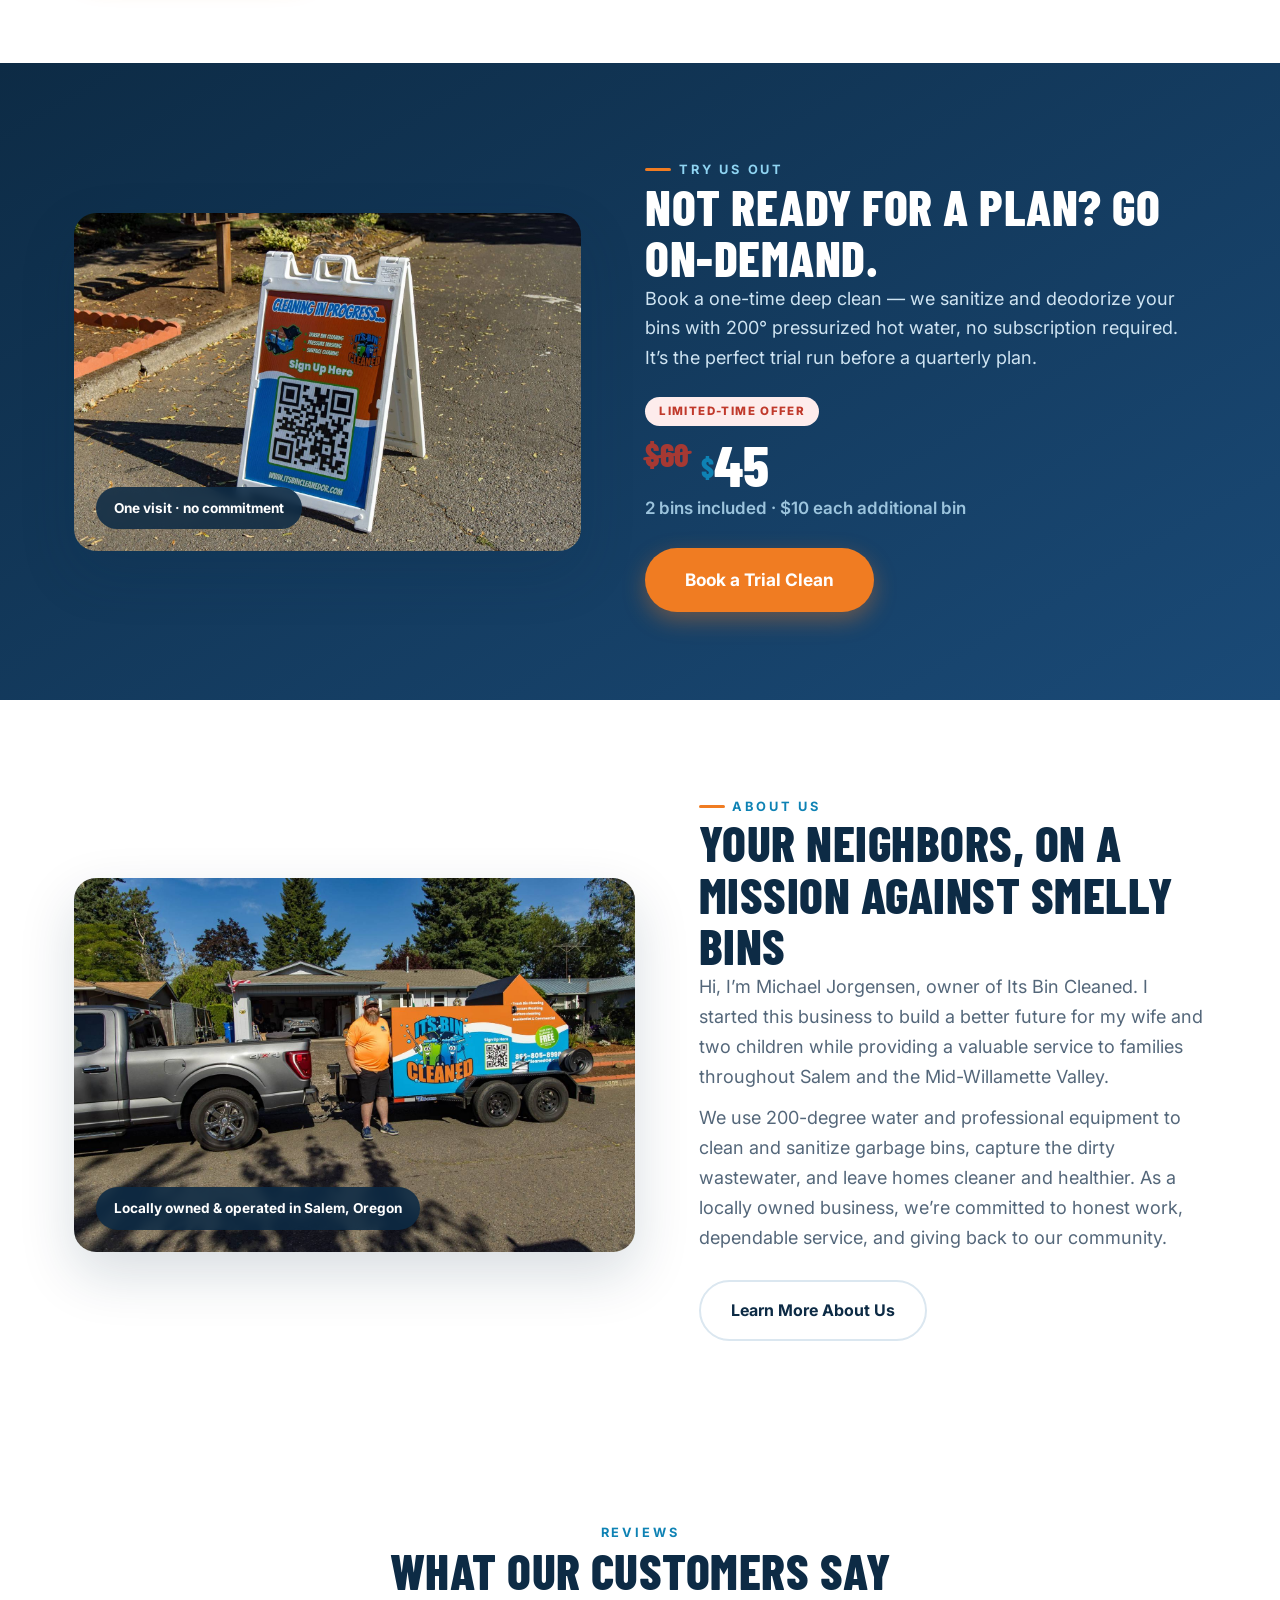
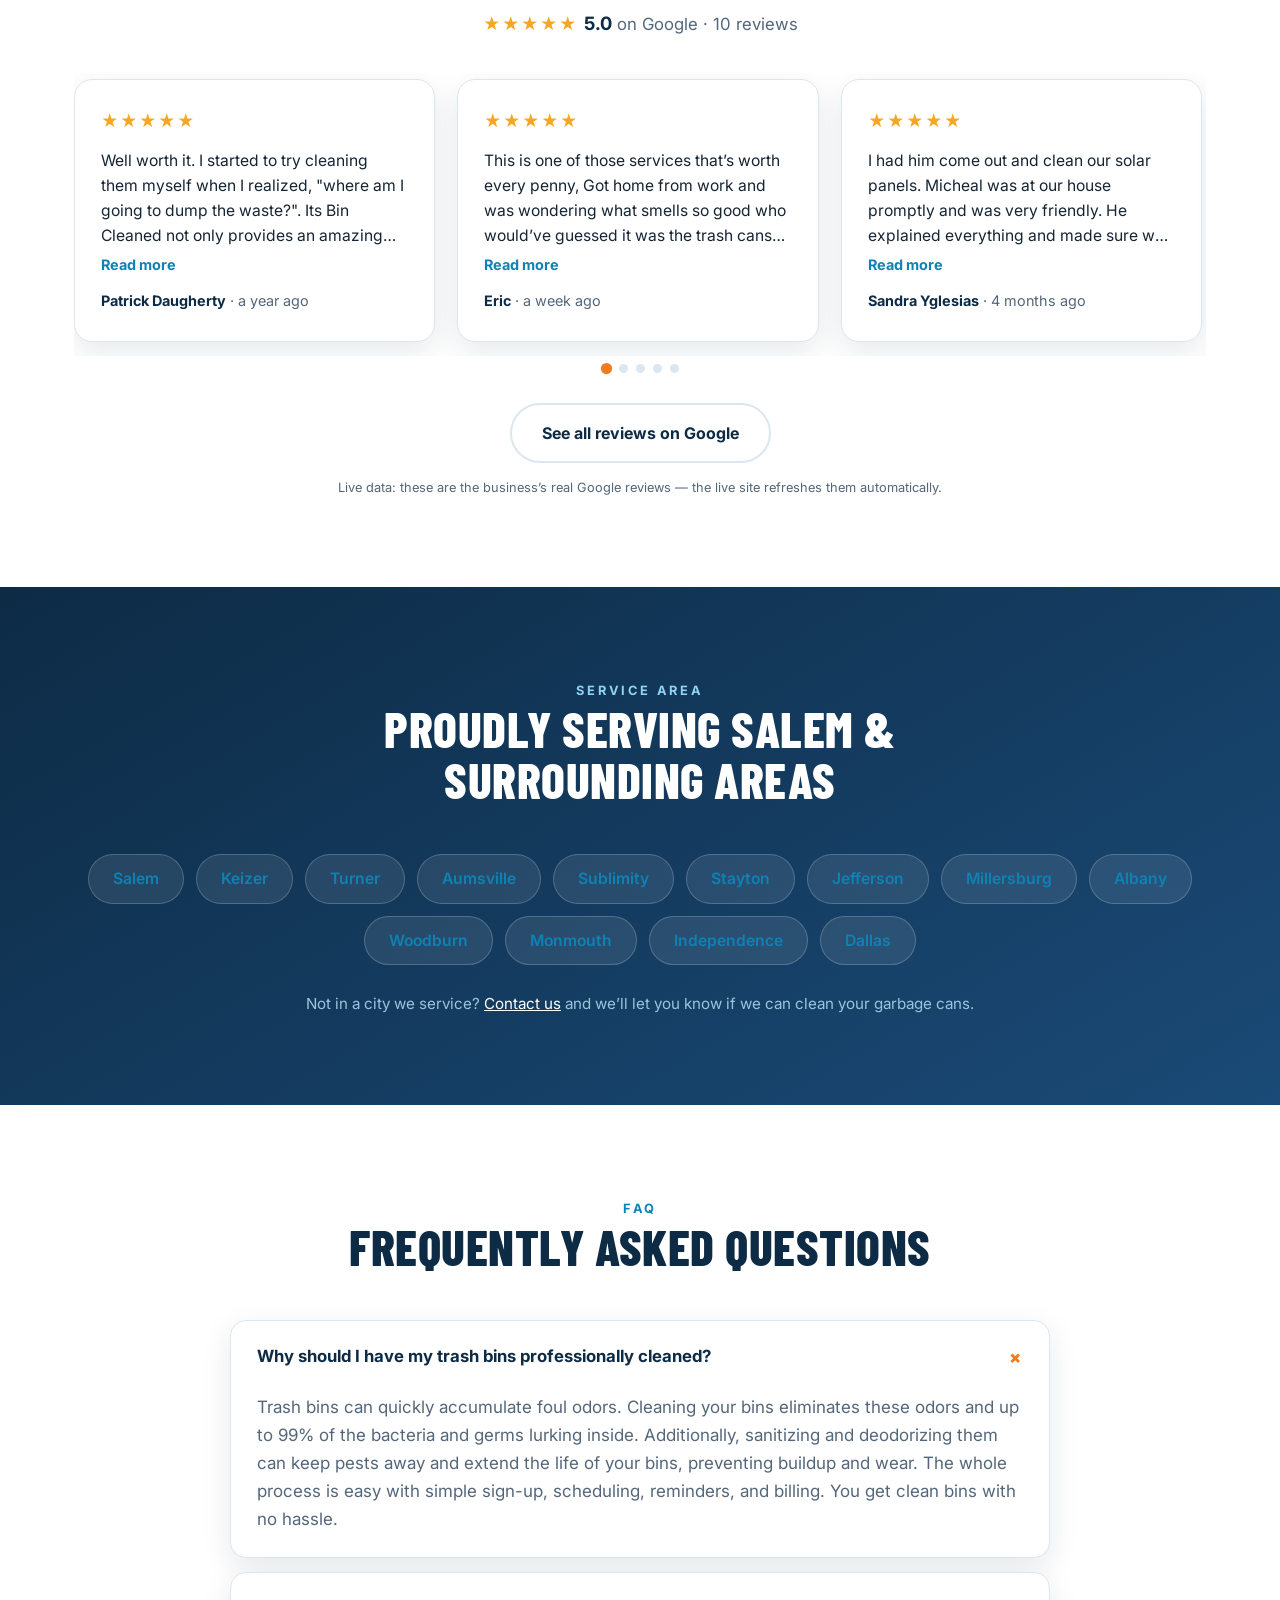
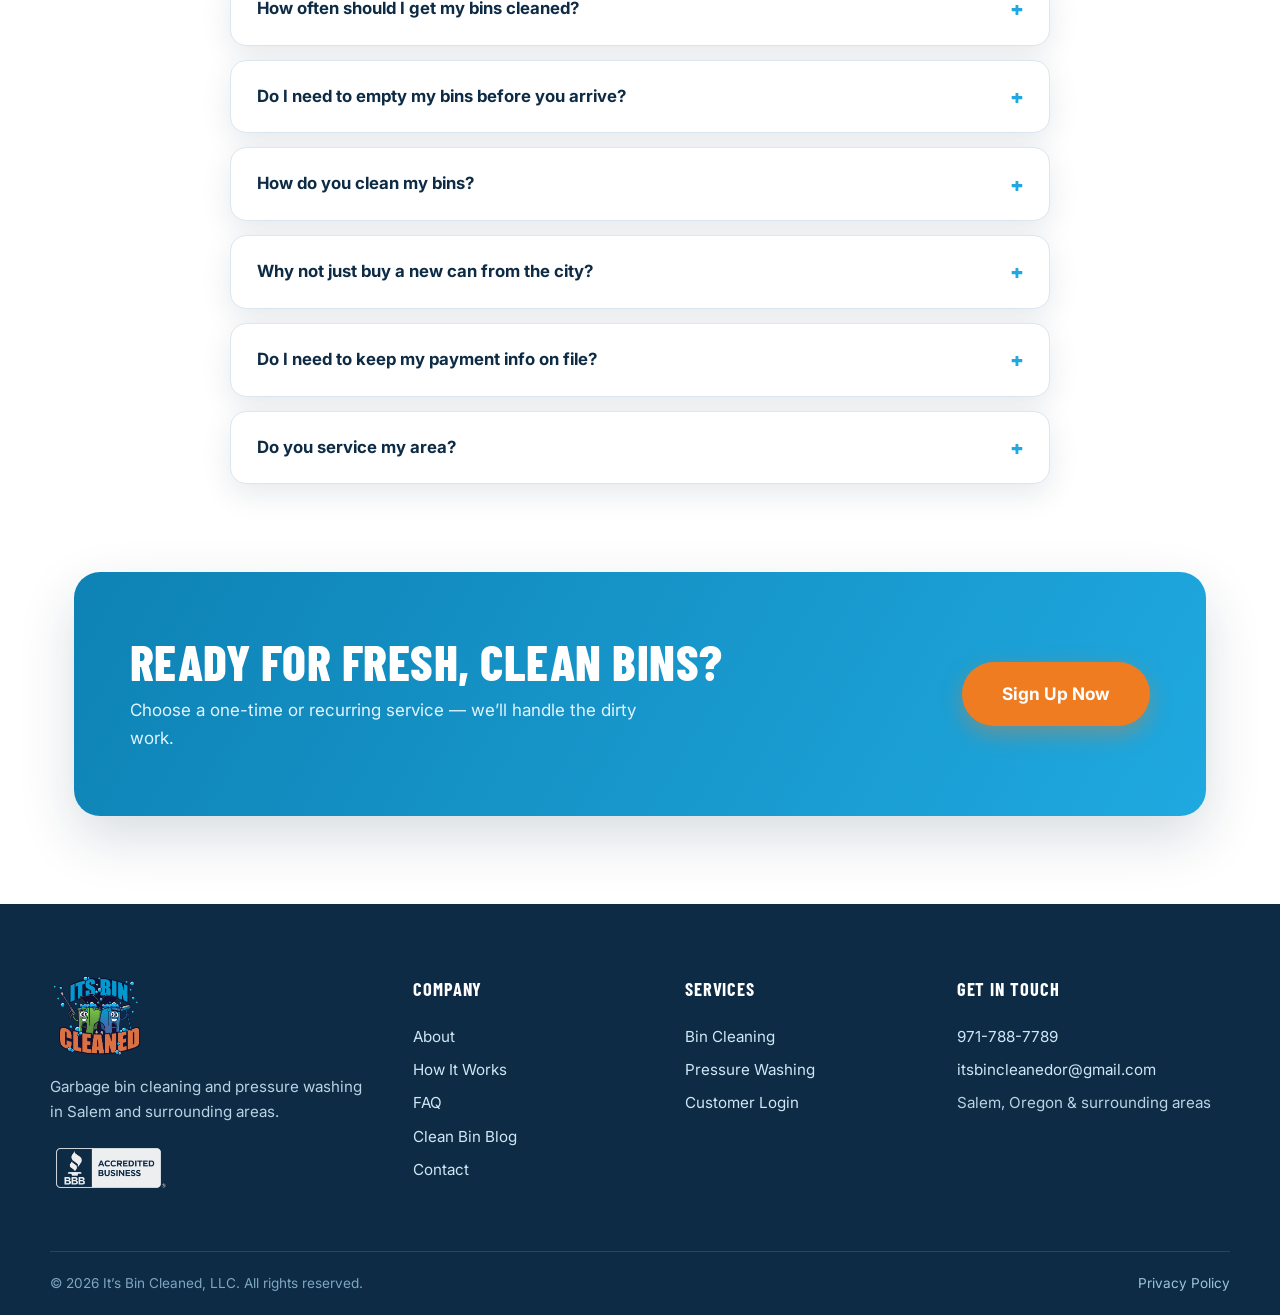
==== commit 07892f92: "Add On-Demand Clean as a third pricing card everywhere plans are shown Co-Authored-By: Claude Fable " ====
--- a/index.html
+++ b/index.html
@@ -108,7 +108,7 @@
       <h2>To get started, choose a service</h2>
       <p class="price-note">Prices include 2 bins. $10 for each additional bin cleaned.</p>
     </div>
-    <div class="grid grid-2 price-grid price-grid-2">
+    <div class="grid grid-3 price-grid">
       <div class="price-card">
         <h3>Monthly Clean</h3>
         <p class="freq">Clean bins every 4 weeks</p>
@@ -135,7 +135,21 @@
         </ul>
         <button type="button" class="offer-link js-open-offer">&#127881; Unlock the $45 offer code</button>
         <a class="btn btn-primary" href="https://itsbincleanedor.iserviceroutes.com/checkout.html?prId=AEEMMD9C8D7D50AEBC8DDB5373598B0B365D0BDE9B2D2D3ED769F300CF2C013D10E8C121" target="_blank" rel="noopener">Book Online</a>
-      </div>
+    </div>
+    <div class="price-card">
+      <span class="popular-tag trial-tag">Try Us Out</span>
+      <h3>On-Demand Clean</h3>
+      <p class="freq">One-time clean &mdash; no subscription</p>
+      <div class="offer-flag">Limited-Time Offer</div>
+      <div class="price-amount"><span class="price-compare">$60</span><sup>$</sup>45</div>
+      <p class="price-per">One time &middot; whenever you need it</p>
+      <ul class="price-includes">
+        <li><strong>2 bins included</strong></li>
+        <li>$10 each additional bin</li>
+        <li>The perfect trial before a plan</li>
+      </ul>
+      <a class="btn btn-blue" href="https://itsbincleanedor.iserviceroutes.com/TryUsOut/checkout.html" target="_blank" rel="noopener">Book a Trial Clean</a>
+    </div>
     </div>
   </div>
 </section>
--- a/assets/main.css
+++ b/assets/main.css
@@ -126,7 +126,8 @@
 .price-card{position:relative;display:flex;flex-direction:column;background:#fff;border:2px solid var(--line);border-radius:22px;padding:38px 32px 34px;text-align:center;box-shadow:var(--shadow);transition:transform .18s,box-shadow .18s}
 .price-card:hover{transform:translateY(-6px);box-shadow:var(--shadow-lg)}
 .price-card.popular{border-color:var(--orange);box-shadow:var(--shadow-lg)}
-.popular-tag{position:absolute;top:-16px;left:50%;transform:translateX(-50%);background:var(--orange);color:#fff;font-weight:700;font-size:.78rem;letter-spacing:.12em;text-transform:uppercase;padding:7px 20px;border-radius:999px}
+.popular-tag{position:absolute;top:-16px;left:50%;transform:translateX(-50%);background:var(--orange);color:#fff;font-weight:700;font-size:.78rem;letter-spacing:.12em;text-transform:uppercase;padding:7px 20px;border-radius:999px;white-space:nowrap}
+.popular-tag.trial-tag{background:var(--green)}
 .price-card h3{font-size:1.7rem}
 .price-card .freq{color:var(--muted);font-weight:600;font-size:.95rem;margin:4px 0 18px}
 .price-amount{font-family:var(--font-display);font-weight:800;color:var(--navy);font-size:4.2rem;line-height:1}
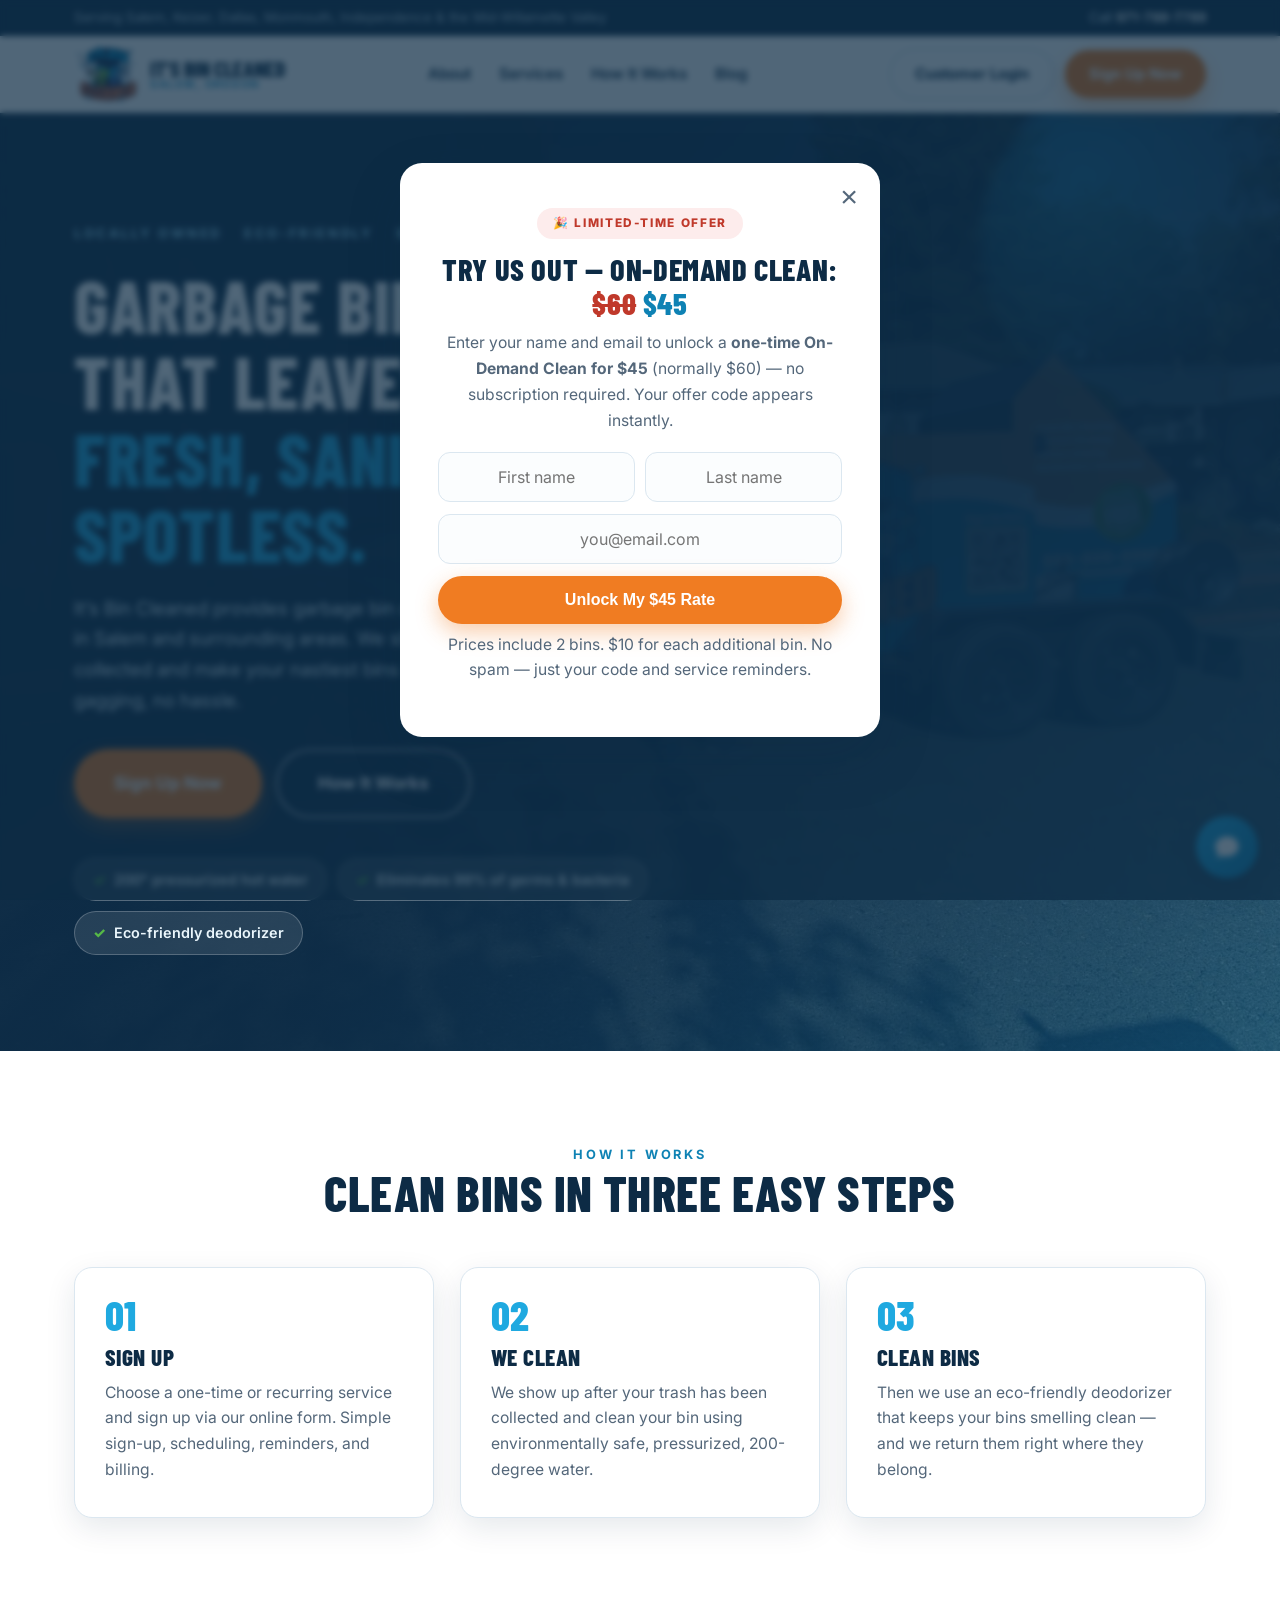
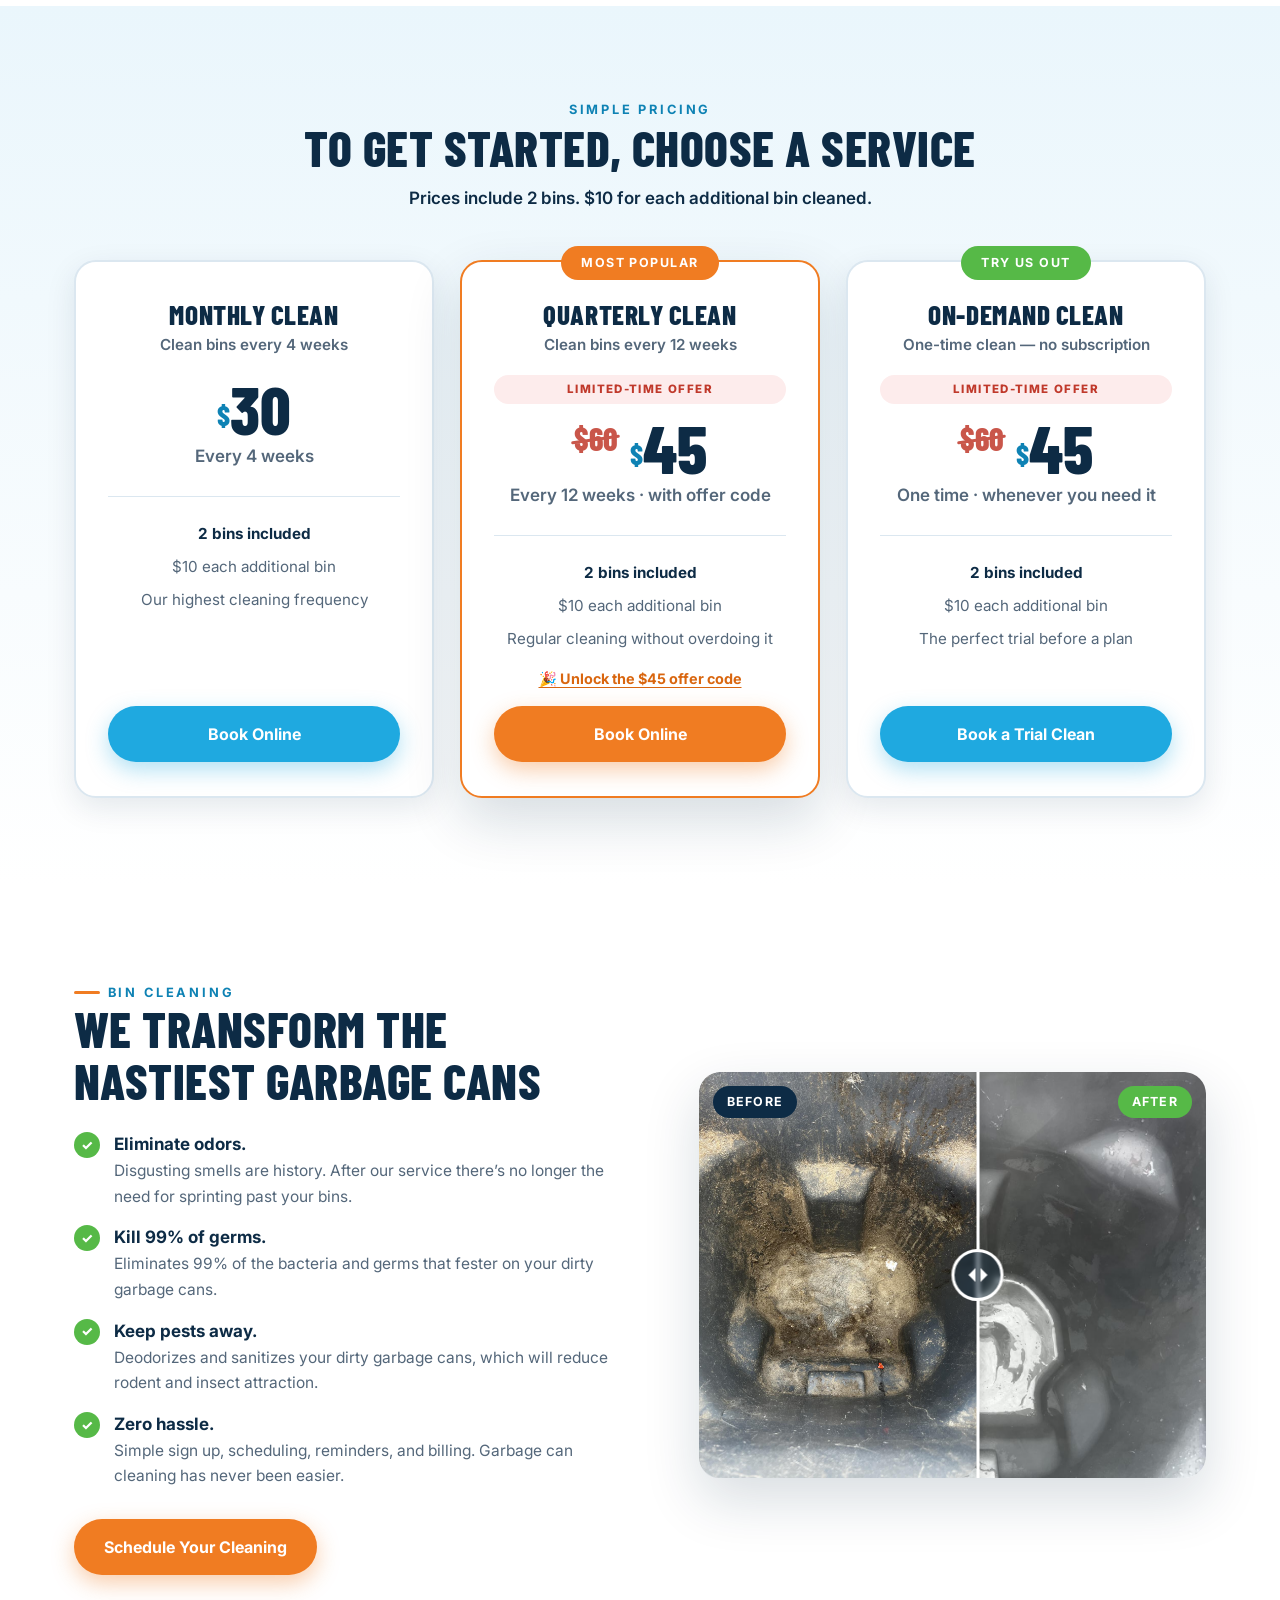
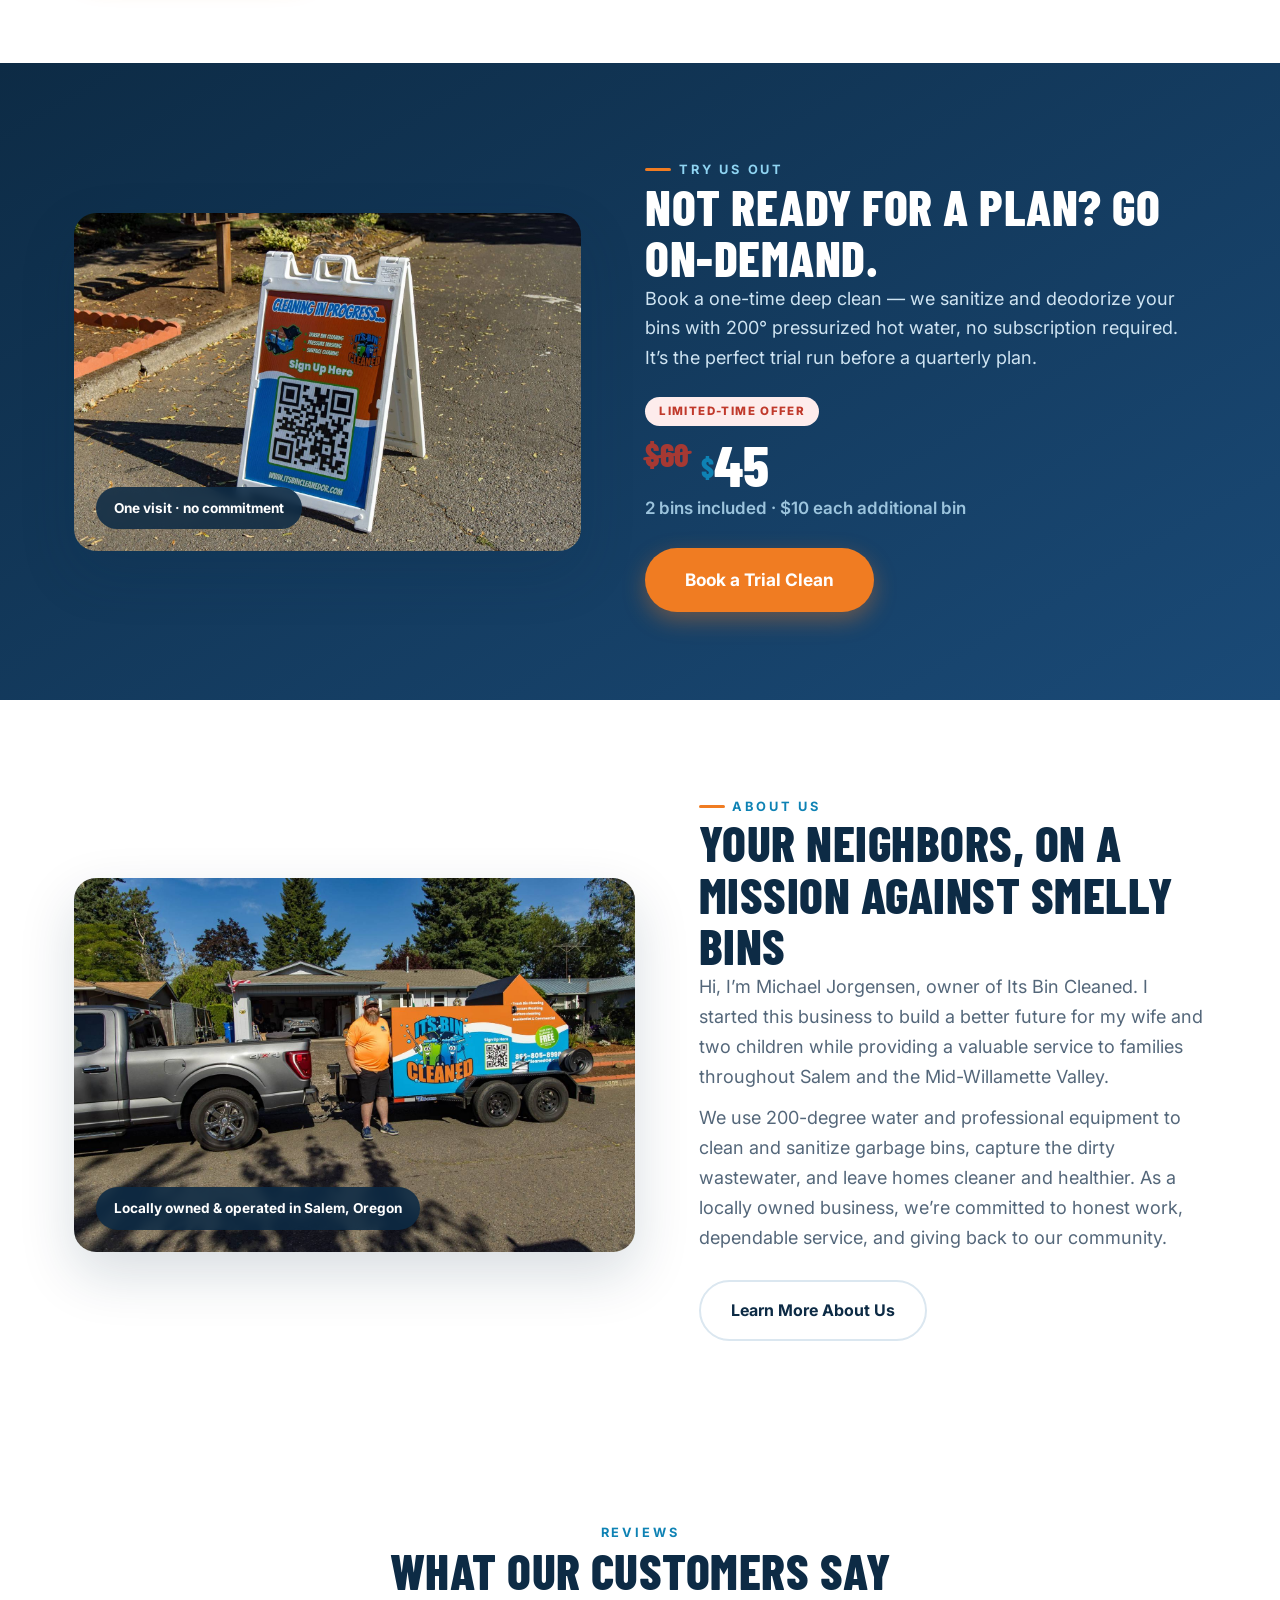
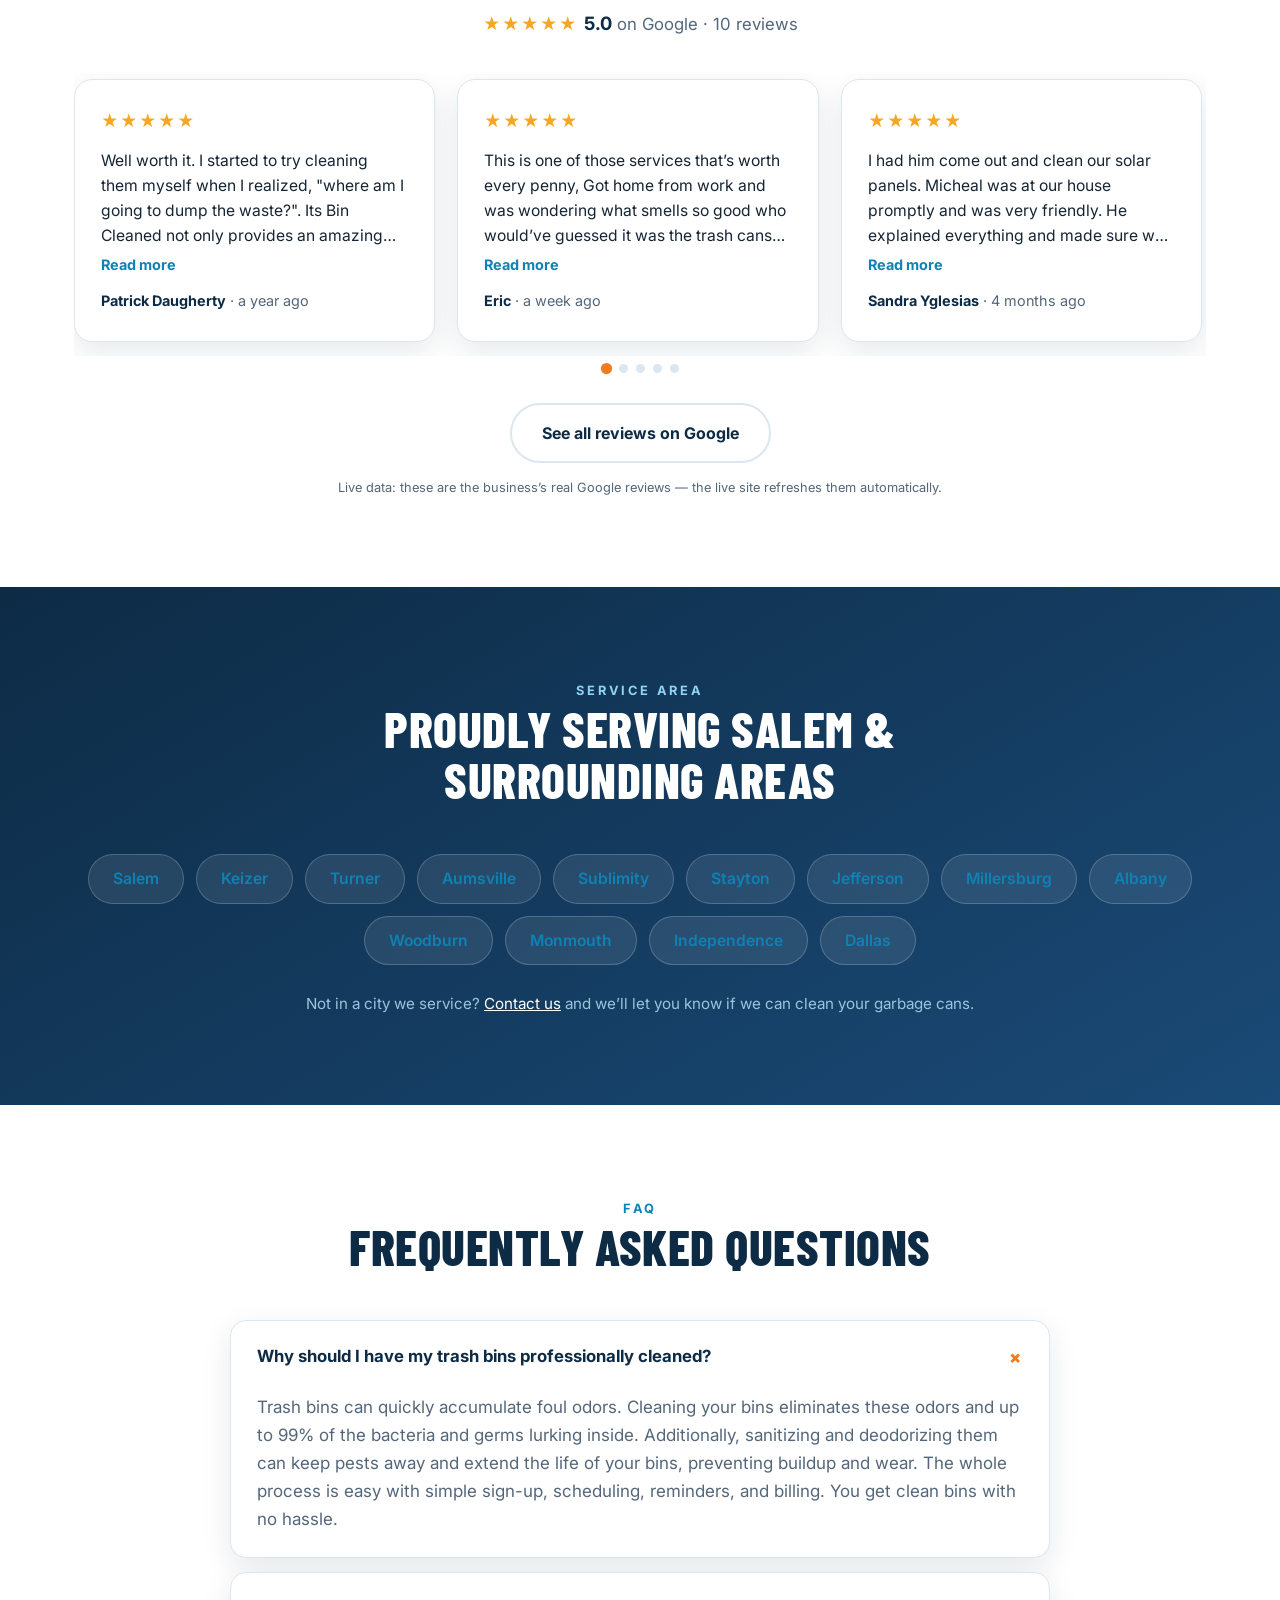
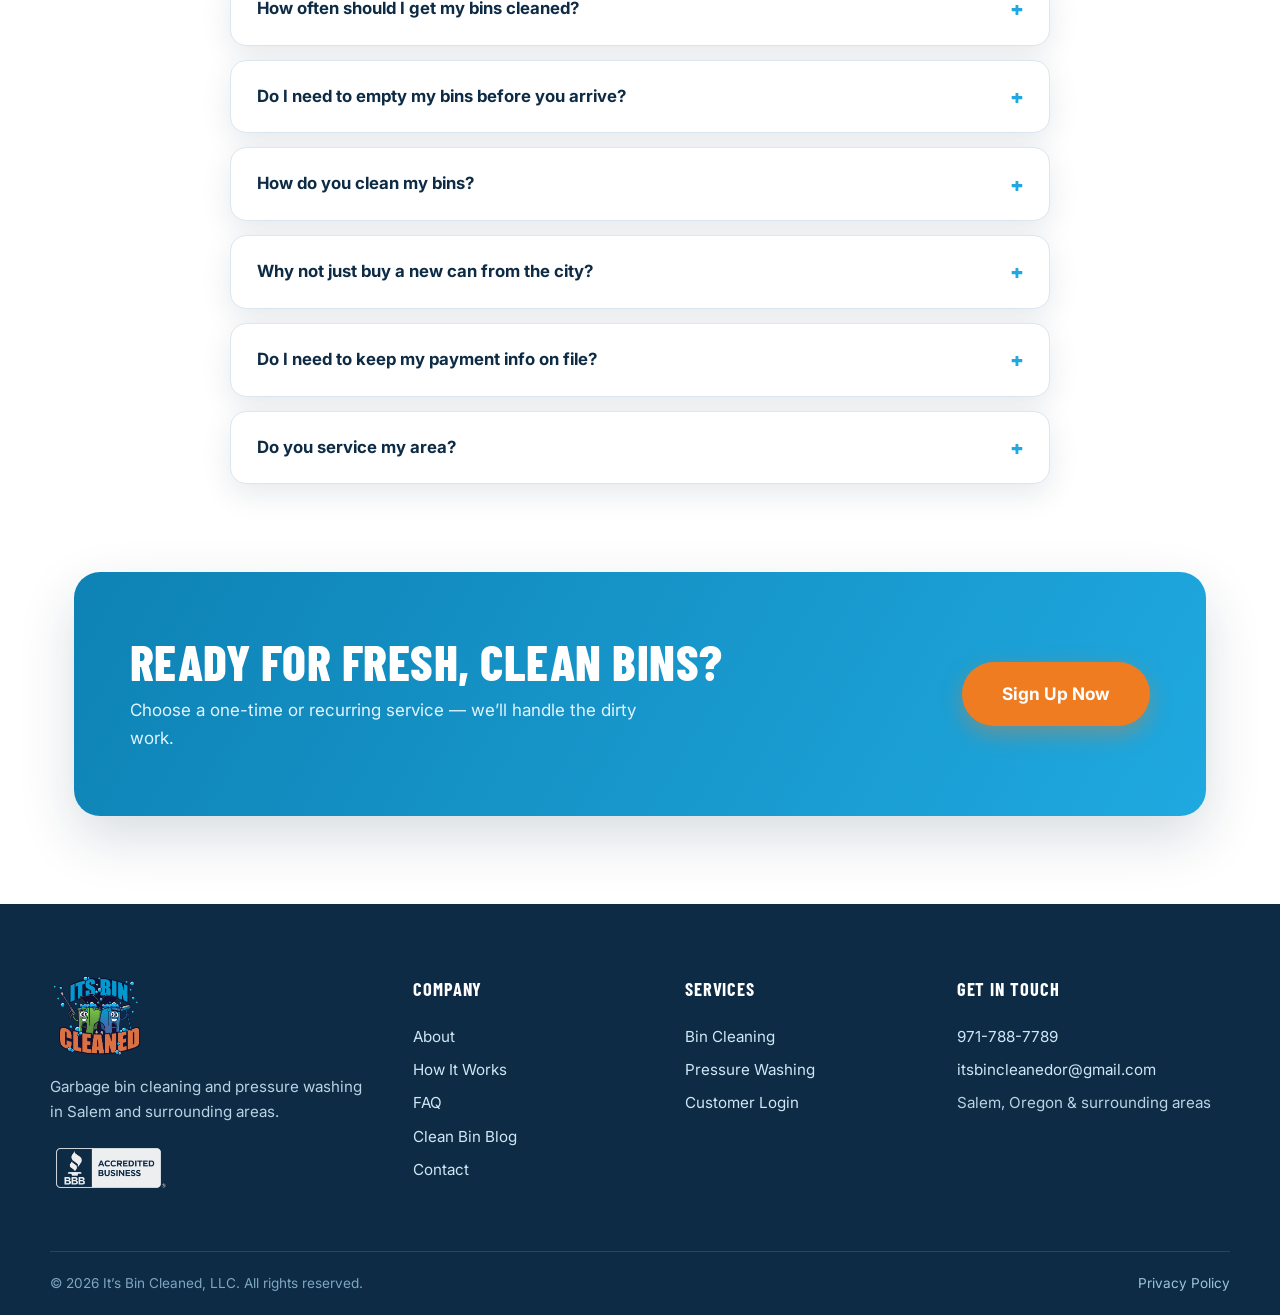
==== commit 59d6b0e6: "Offer claims: CC info@, email claimer a branded code email per offer (On-Demand vs Quarterly) Co-Aut" ====
--- a/index.html
+++ b/index.html
@@ -399,7 +399,7 @@
 </script>
 
 <!-- Limited-time quarterly offer popup (preview demo mode: email not stored) -->
-<div class="ibc-modal" id="ibcOfferModal" hidden data-code="CLEAN45">
+<div class="ibc-modal" id="ibcOfferModal" hidden data-code="CLEAN45" data-checkout-quart="https://itsbincleanedor.iserviceroutes.com/checkout.html?prId=AEEMMD9C8D7D50AEBC8DDB5373598B0B365D0BDE9B2D2D3ED769F300CF2C013D10E8C121" data-price-quart="45">
   <div class="ibc-modal-backdrop" data-close></div>
   <div class="ibc-modal-card" role="dialog" aria-modal="true" aria-labelledby="ibcOfferTitle">
     <button type="button" class="ibc-modal-x" data-close aria-label="Close">&times;</button>
